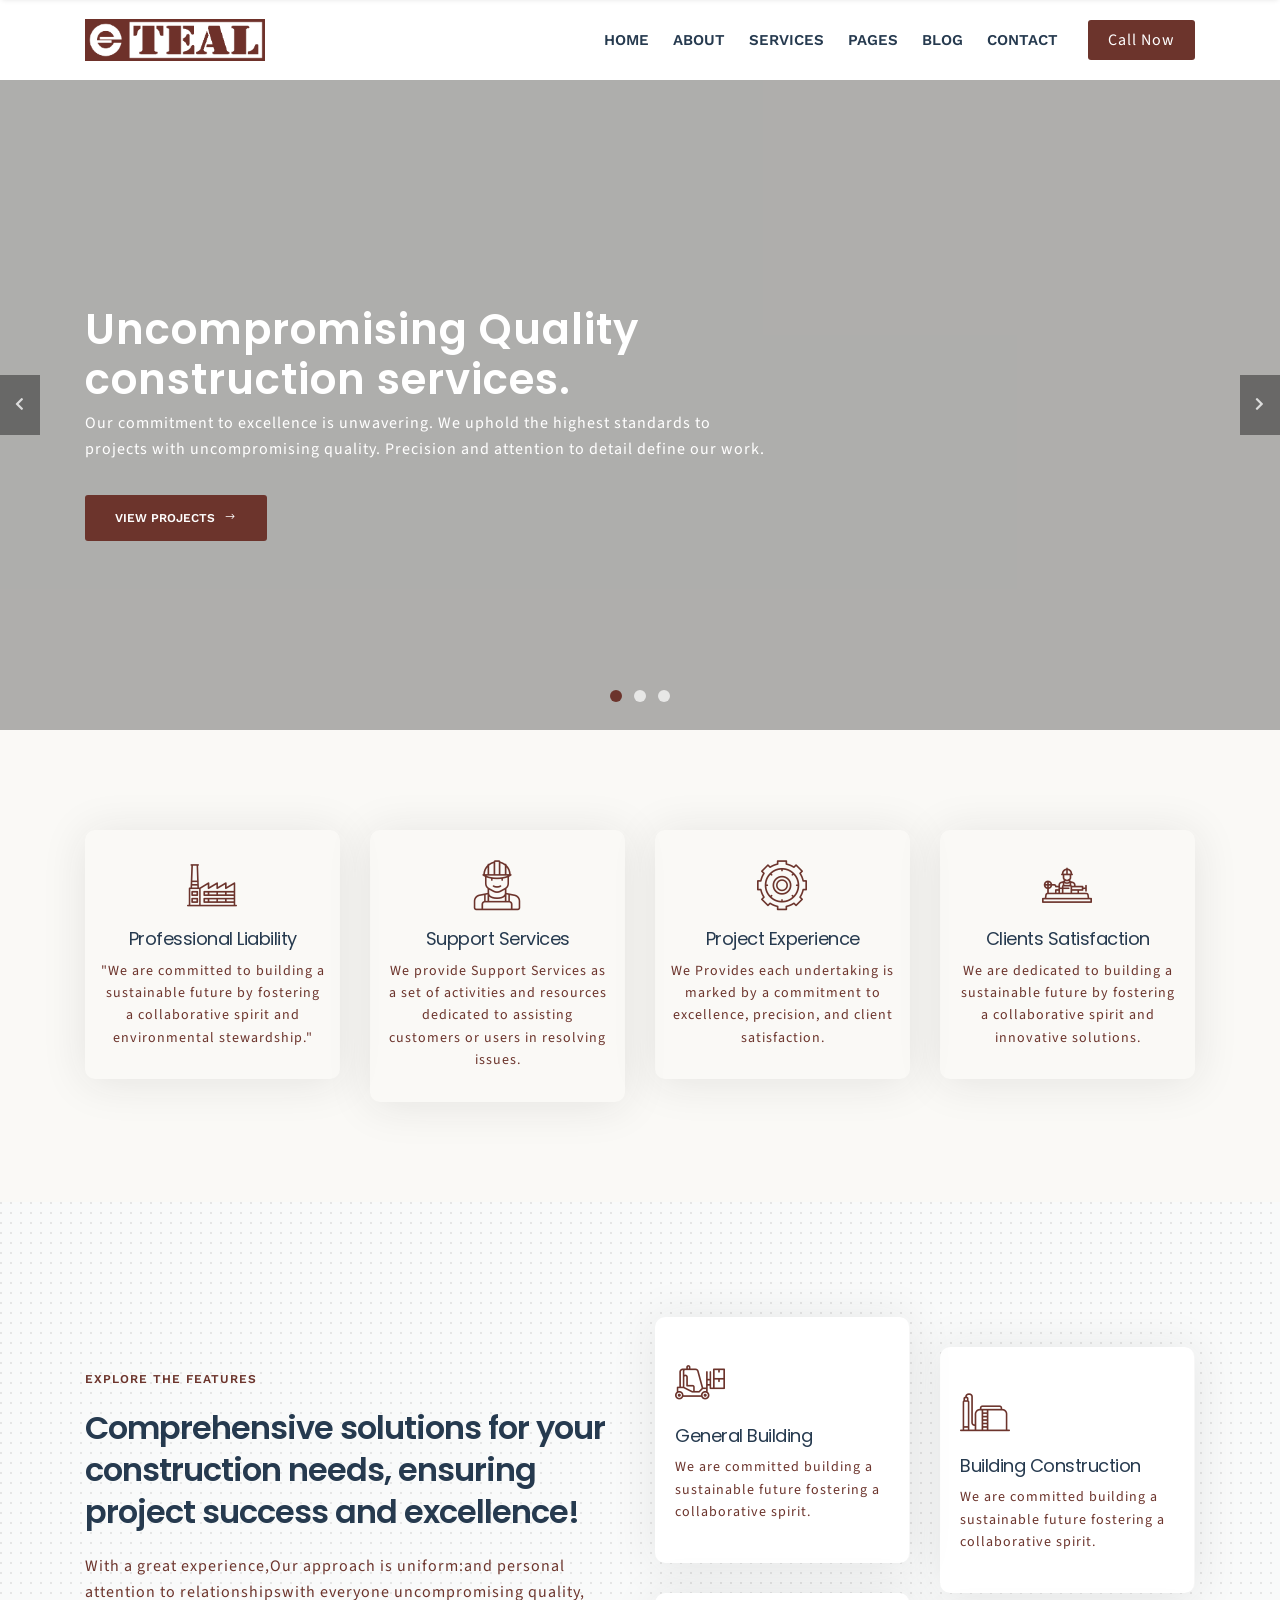
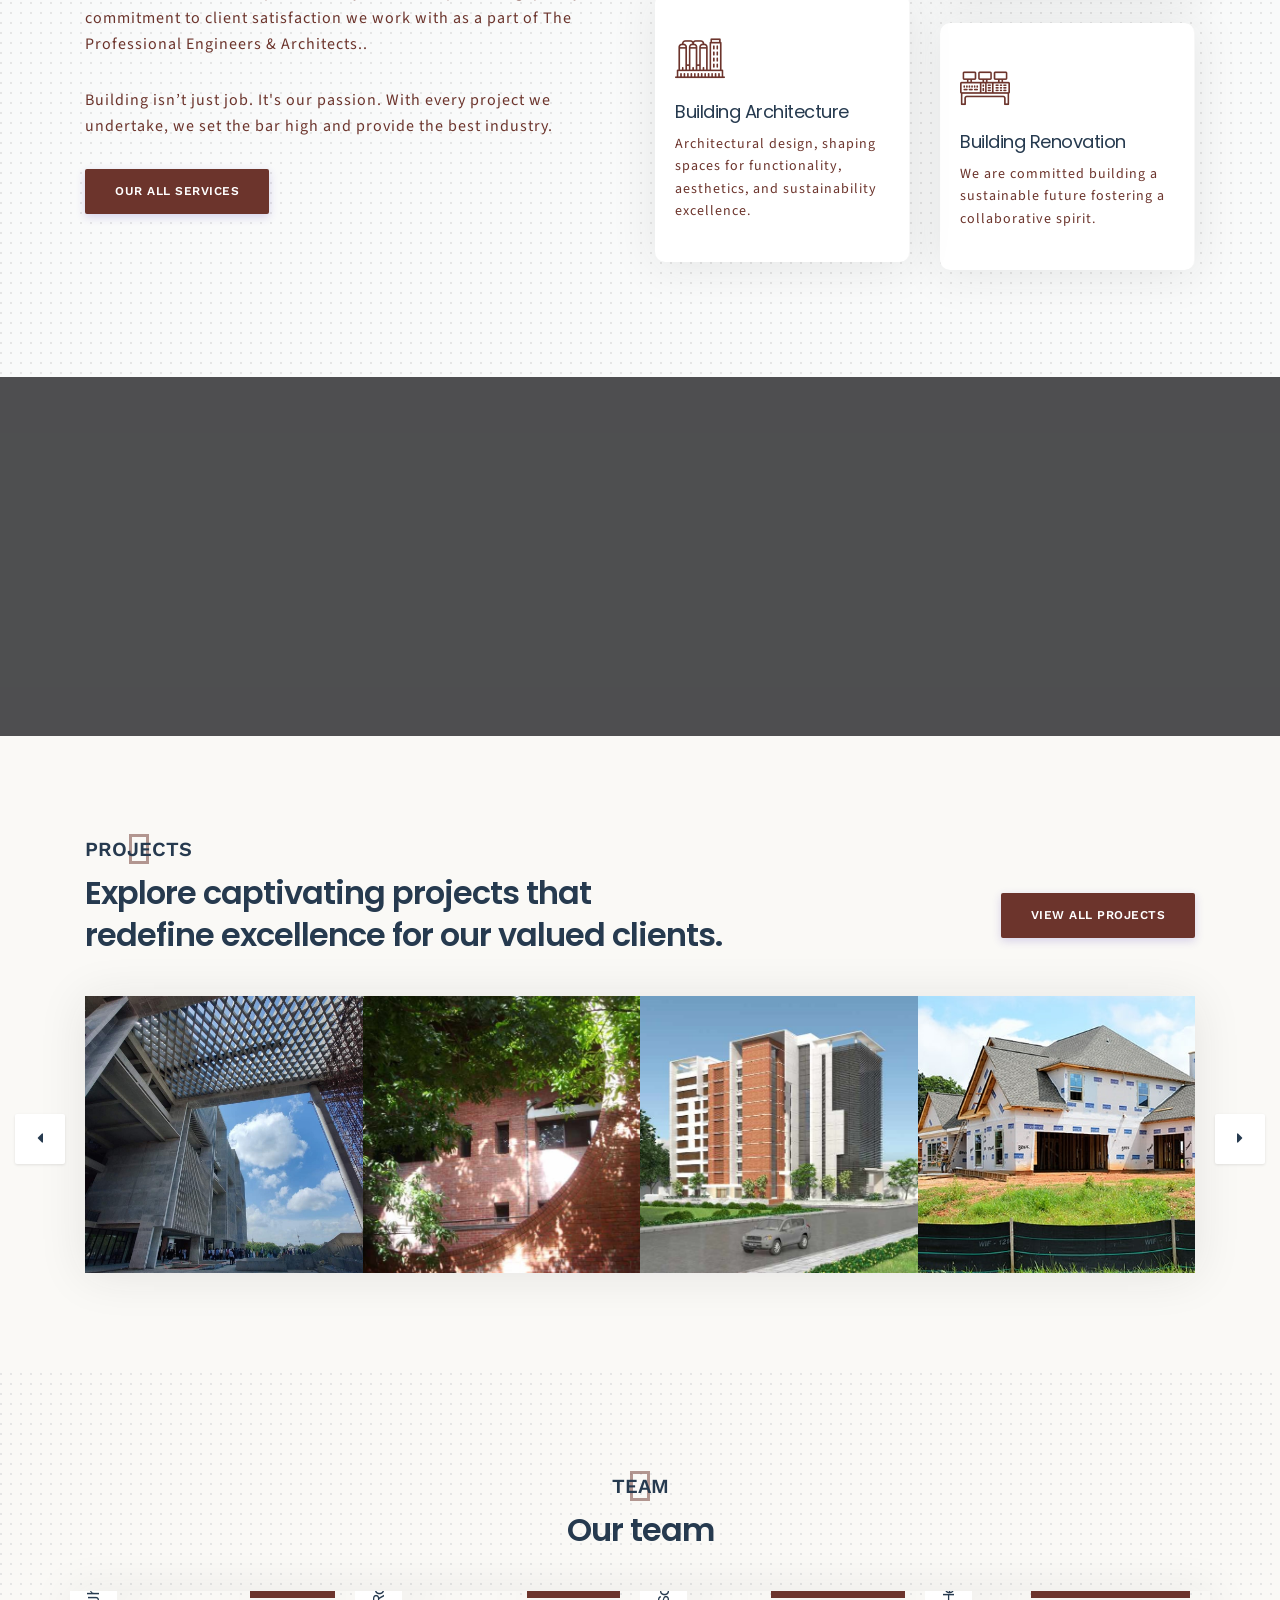
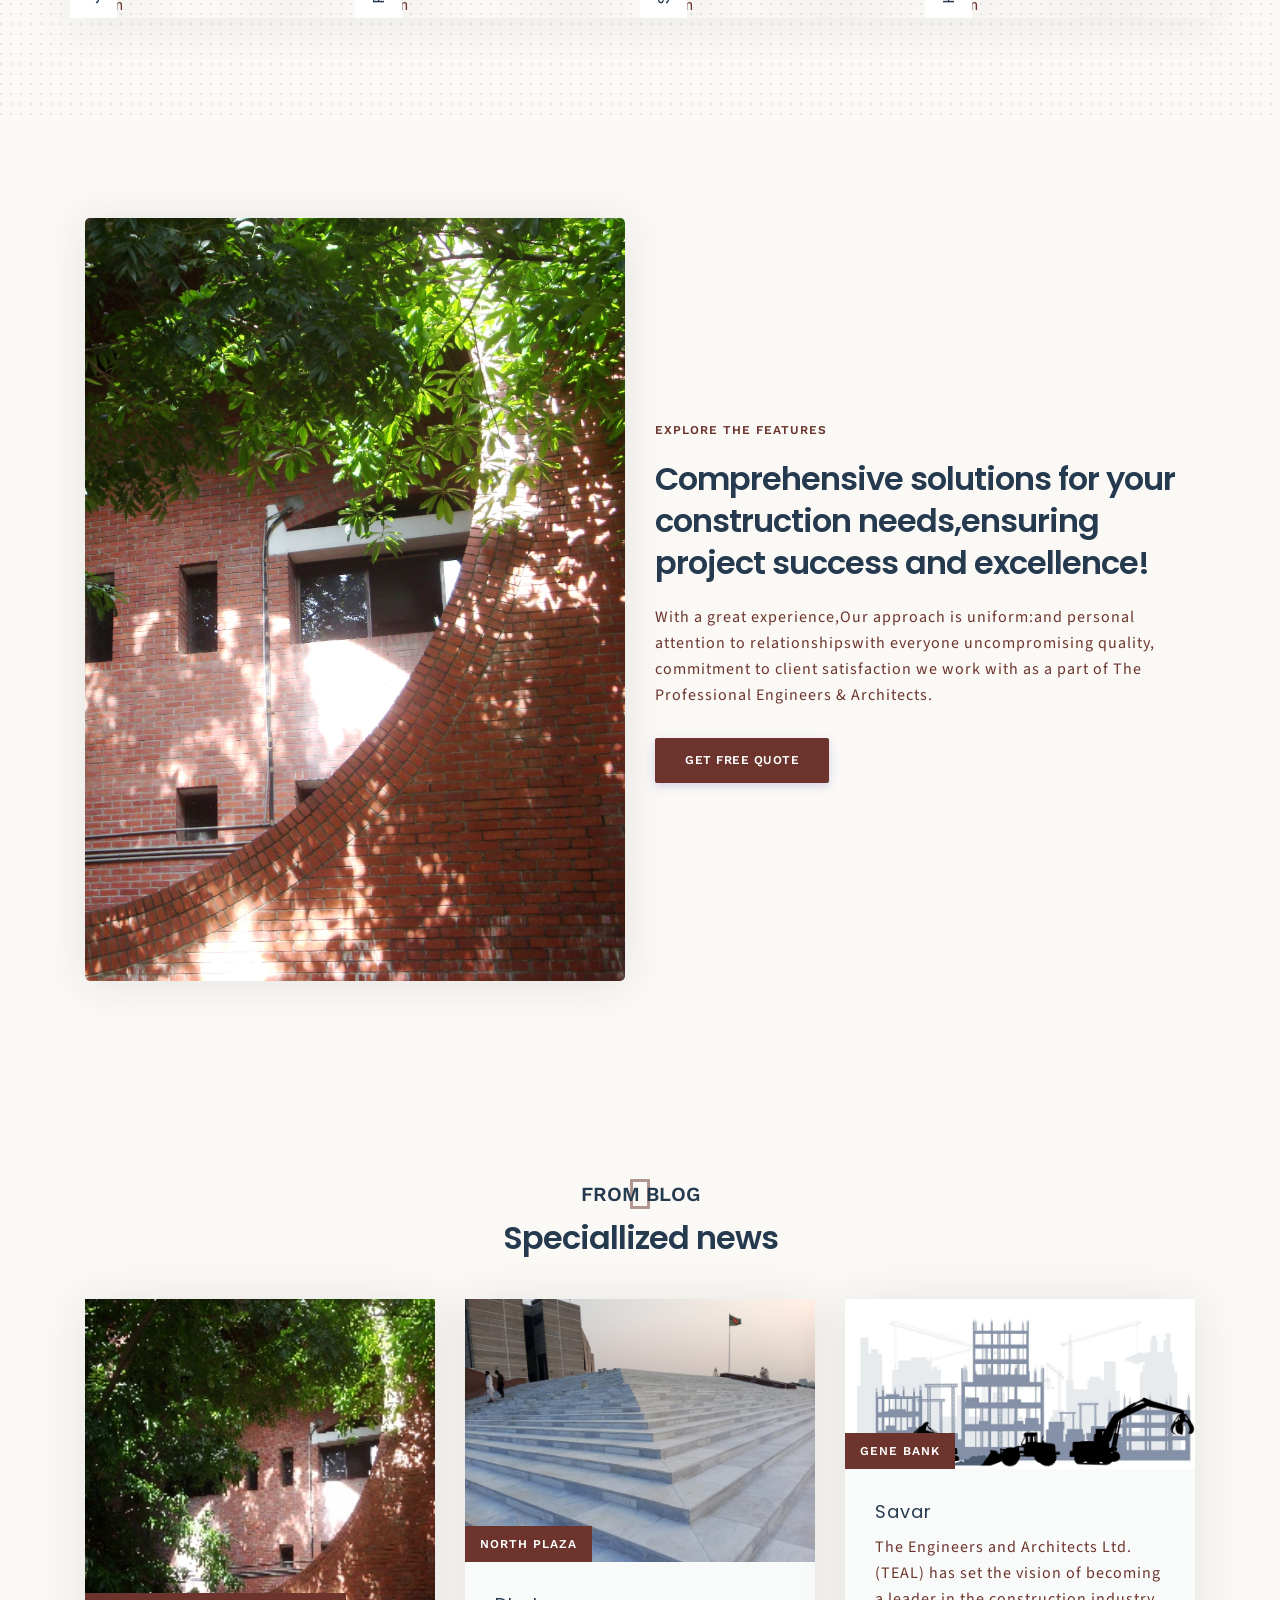
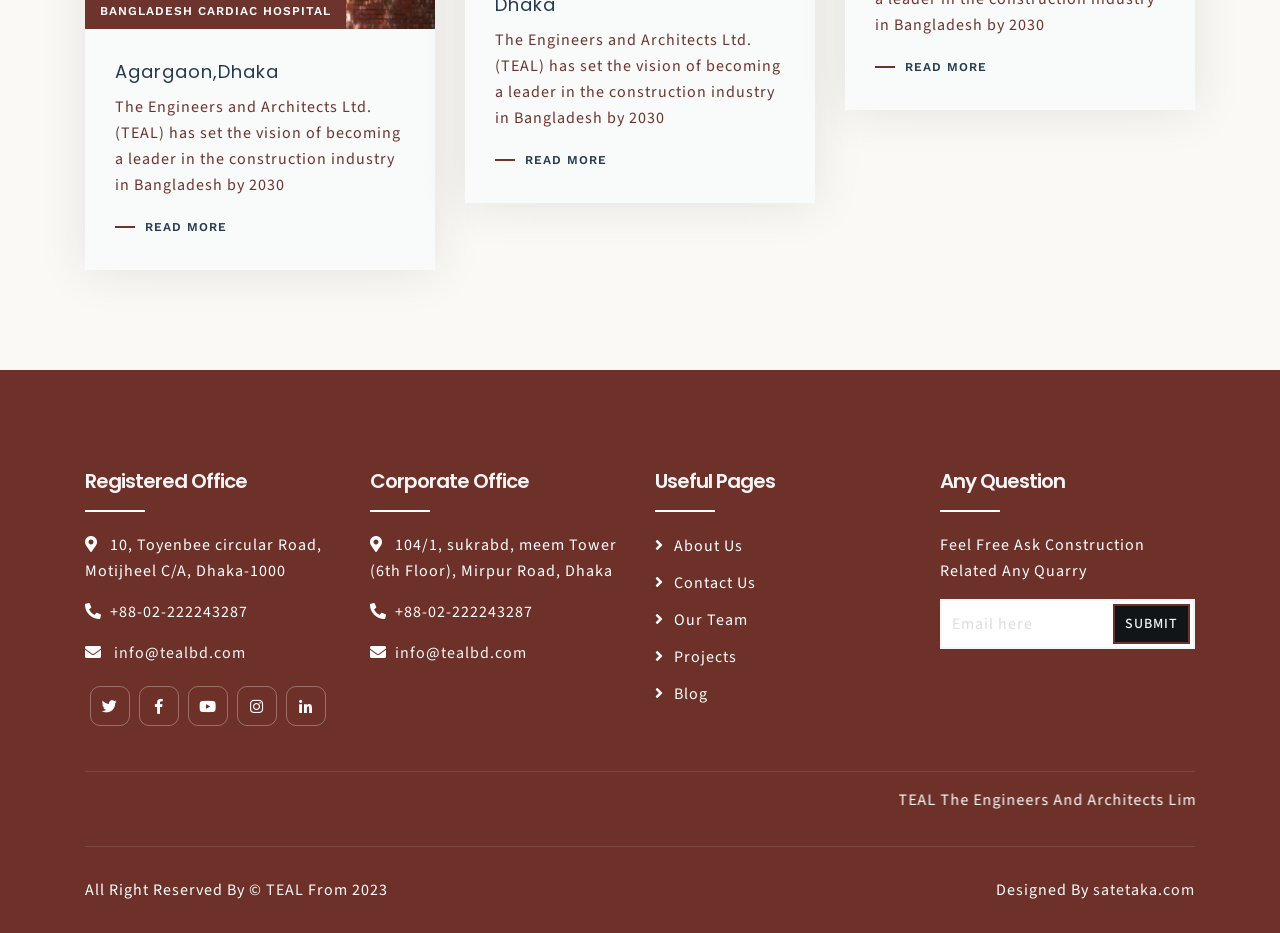
==== index.html @ ed0cbe35 "Add files via upload" ====
<!DOCTYPE html>

<html class="no-js" lang="en">
<!--<![endif]-->

<link href="https://cdnjs.cloudflare.com/ajax/libs/font-awesome/5.10.0/css/all.min.css" rel="stylesheet" />
<link href="lib/flaticon/font/flaticon.css" rel="stylesheet" />

<!-- index-2.html  29 Nov 2019 03:32:54 GMT -->

<head>
  <meta charset="utf-8" />
  <meta name="viewport" content="width=device-width, initial-scale=1" />
  <meta name="description" content="Construction & Building HTML Template" />
  <meta name="author" content="AlexaTheme" />
  <title>TEAL | The Engineears And Architect</title>
  <link rel="shortcut icon" type="image/x-icon" href="img/favicon.jpg" />

  <link rel="stylesheet" href="css/fontawesome.min.css" />

  <link rel="stylesheet" href="css/themify-icons.css" />

  <link rel="stylesheet" href="css/elegant-line-icons.css" />

  <link rel="stylesheet" href="css/elegant-font-icons.css" />

  <link rel="stylesheet" href="css/flaticon.css" />

  <link rel="stylesheet" href="css/animate.min.css" />

  <link rel="stylesheet" href="css/bootstrap.min.css" />

  <link rel="stylesheet" href="css/slick.css" />

  <link rel="stylesheet" href="css/slider.css" />

  <link rel="stylesheet" href="css/odometer.min.css" />

  <link rel="stylesheet" href="css/venobox/venobox.css" />

  <link rel="stylesheet" href="css/owl.carousel.css" />

  <link rel="stylesheet" href="css/main.css" />

  <link rel="stylesheet" href="css/responsive.css" />
  <script src="js/vendor/modernizr-2.8.3-respond-1.4.2.min.js"></script>
</head>

<body>
  <div class="site-preloader-wrap">
    <div class="spinner"></div>
  </div>
  <header class="header" id="header">
    <div class="primary-header">
      <div class="container">
        <div class="primary-header-inner">
          <div class="header-logo">
            <a href="#"><img src="img/logo-dark.png" alt="Indico" /></a>
          </div>
          <div class="header-menu-wrap">
            <ul class="dl-menu">
              <li><a href="index.html">Home</a></li>
              <li><a href="about.html">About</a></li>
              <li><a href="services.html">Services</a></li>
              <li>
                <a href="#">Pages</a>
                <ul>
                  <li><a href="projects.html">Our Projects</a></li>

                  <li><a href="team.html">Our Team</a></li>
                </ul>
              </li>
              <li><a href="blog.html">Blog</a></li>
              <li><a href="contact.html">Contact</a></li>
            </ul>
          </div>
          <div class="header-right">
            <a class="menu-btn" href="tel:+8802222243287">Call Now</a>

            <div class="mobile-menu-icon">
              <div class="burger-menu">
                <div class="line-menu line-half first-line"></div>
                <div class="line-menu"></div>
                <div class="line-menu line-half last-line"></div>
              </div>
            </div>
          </div>
        </div>
      </div>
    </div>
  </header>





  <div id="main-slider" class="dl-slider">
    <div class="single-slide">
      <div class="bg-img kenburns-top-right" style="background-image: url(img/slider-1.jpg)"></div>
      <div class="overlay"></div>
      <div class="slider-content-wrap d-flex align-items-center text-left">
        <div class="container">
          <div class="slider-content">
            <div class="dl-caption medium">
              <div class="inner-layer">
                <div data-animation="fade-in-right" data-delay="1s">
                  <!-- Residencial -->
                </div>
              </div>
            </div>
            <div class="dl-caption big">
              <div class="inner-layer">
                <div data-animation="fade-in-left" data-delay="2s">
                  Uncompromising Quality
                </div>
              </div>
            </div>
            <div class="dl-caption big">
              <div class="inner-layer">
                <div data-animation="fade-in-left" data-delay="2.5s">
                  construction services.
                </div>
              </div>
            </div>
            <div class="dl-caption small">
              <div class="inner-layer">
                <div data-animation="fade-in-left" data-delay="3s">
                  Our commitment to excellence is unwavering. We uphold the highest standards to </br>projects with
                  uncompromising
                  quality. Precision and attention to detail define our work.
                </div>
              </div>
            </div>
            <div class="dl-btn-group">
              <div class="inner-layer">
                <a href="projects.html" class="dl-btn" data-animation="fade-in-left" data-delay="3.5s">View Projects <i
                    class="arrow_right"></i></a>
              </div>
            </div>
          </div>
        </div>
      </div>











    </div>
    <div class="single-slide">
      <div class="bg-img kenburns-top-right" style="background-image: url(img/slider-2.jpg)"></div>
      <div class="overlay"></div>
      <div class="slider-content-wrap d-flex align-items-center text-center">
        <div class="container">
          <div class="slider-content">
            <div class="dl-caption medium">
              <div class="inner-layer">
                <div data-animation="fade-in-top" data-delay="1s">
                  <!-- Residencial -->
                </div>
              </div>
            </div>
            <div class="dl-caption big">
              <div class="inner-layer">
                <div data-animation="fade-in-bottom" data-delay="2s">
                  We are professional
                </div>
              </div>
            </div>
            <div class="dl-caption big">
              <div class="inner-layer">
                <div data-animation="fade-in-bottom" data-delay="2.5s">
                  for building construction.
                </div>
              </div>
            </div>
            <div class="dl-caption small">
              <div class="inner-layer">
                <div data-animation="fade-in-bottom" data-delay="3s">
                  We have provided complete remodeling and construction
                  solutions for <br />residential and commercial properties in
                  cities.
                </div>
              </div>
            </div>
            <div class="dl-btn-group">
              <div class="inner-layer">
                <a href="projects.html" class="dl-btn" data-animation="fade-in-bottom" data-delay="3.5s">View Projects
                  <i class="arrow_right"></i></a>
              </div>
            </div>
          </div>
        </div>
      </div>
    </div>
    <div class="single-slide">
      <div class="bg-img kenburns-top-right" style="background-image: url(img/slider-3.jpg)"></div>
      <div class="overlay"></div>
      <div class="slider-content-wrap d-flex align-items-center text-right">
        <div class="container">
          <div class="slider-content">
            <div class="dl-caption medium">
              <div class="inner-layer">
                <div data-animation="fade-in-left" data-delay="1s">
                  <!-- Residencial -->
                </div>
              </div>
            </div>
            <div class="dl-caption big">
              <div class="inner-layer">
                <div data-animation="fade-in-right" data-delay="2s">
                  Client Satisfaction
                </div>
              </div>
            </div>
            <div class="dl-caption big">
              <div class="inner-layer">
                <div data-animation="fade-in-right" data-delay="2.5s">
                  of your construction works.
                </div>
              </div>
            </div>
            <div class="dl-caption small">
              <div class="inner-layer">
                <div data-animation="fade-in-right" data-delay="3s">
                  We prioritize client satisfaction above all. Our goal is to </br>exceed expectations, ensuring that
                  every project not only
                  meets </br>requirements but leaves our clients delighted. Your success is our success.
                </div>
              </div>
            </div>
            <div class="dl-btn-group">
              <div class="inner-layer">
                <a href="projects.html" class="dl-btn" data-animation="fade-in-right" data-delay="3.5s">View Projects <i
                    class="arrow_right"></i></a>
              </div>
            </div>
          </div>
        </div>
      </div>
    </div>
  </div>



  <section class="promo-section padding">
    <div class="container">
      <div class="row promo-wrap">
        <div class="col-lg-3 col-sm-6 sm-padding">
          <div class="promo-item box-shadow text-center wow fadeInUp" data-wow-delay="100ms">
            <i class="flaticon-factory"></i>
            <h3>Professional Liability</h3>
            <p>
              "We are committed to building a sustainable future by fostering a collaborative spirit and environmental
              stewardship."
            </p>
          </div>
        </div>
        <div class="col-lg-3 col-sm-6 sm-padding">
          <div class="promo-item box-shadow text-center wow fadeInUp" data-wow-delay="300ms">
            <i class="flaticon-worker"></i>
            <h3>Support Services</h3>
            <p>
              We provide Support Services as a
              set of activities and resources
              dedicated to assisting customers
              or users in resolving issues.
            </p>
          </div>
        </div>
        <div class="col-lg-3 col-sm-6 sm-padding">
          <div class="promo-item box-shadow text-center wow fadeInUp" data-wow-delay="400ms">
            <i class="flaticon-gear"></i>
            <h3>Project Experience
            </h3>
            <p>
              We Provides each undertaking is marked by a commitment to excellence, precision, and client satisfaction.
            </p>
          </div>
        </div>
        <div class="col-lg-3 col-sm-6 sm-padding">
          <div class="promo-item box-shadow text-center wow fadeInUp" data-wow-delay="500ms">
            <i class="flaticon-worker-1"></i>
            <h3>Clients Satisfaction</h3>
            <p>
              We are dedicated to building a sustainable future by fostering a collaborative spirit and innovative
              solutions.
            </p>
          </div>
        </div>
      </div>
    </div>
  </section>
  <section class="service-section section-2 bg-grey padding">
    <div class="dots"></div>
    <div class="container">
      <div class="row d-flex align-items-center">
        <div class="col-lg-6 sm-padding">
          <div class="service-content wow fadeInLeft">
            <span>Explore The Features</span>
            <h2>Comprehensive solutions for your construction needs, ensuring project success and excellence!</h2>
            <p>
              With a great experience,Our approach is uniform:and personal attention to relationshipswith everyone
              uncompromising quality, commitment to client satisfaction
              we work with as a part of The Professional Engineers & Architects..
            </p>
            <p>
              Building isn’t just job. It's our passion. With every project we
              undertake, we set the bar high and provide the best industry.
            </p>
            <a href="services.html" class="default-btn">Our All Services</a>
          </div>
        </div>
        <div class="col-lg-6 sm-padding">
          <div class="row services-list">
            <div class="col-md-6 padding-15">
              <div class="service-item box-shadow wow fadeInUp" data-wow-delay="100ms">
                <i class="flaticon-loader"></i>
                <h3>General Building</h3>
                <p>
                  We are committed building a sustainable future fostering a
                  collaborative spirit.
                </p>
              </div>
            </div>
            <div class="col-md-6 padding-15 offset-top">
              <div class="service-item box-shadow wow fadeInUp" data-wow-delay="300ms">
                <i class="flaticon-tanks"></i>
                <h3>Building Construction</h3>
                <p>
                  We are committed building a sustainable future fostering a
                  collaborative spirit.
                </p>
              </div>
            </div>
            <div class="col-md-6 padding-15">
              <div class="service-item box-shadow wow fadeInUp" data-wow-delay="400ms">
                <i class="flaticon-refinery"></i>
                <h3>Building Architecture</h3>
                <p>
                  Architectural design, shaping spaces for functionality, aesthetics, and sustainability excellence.
                </p>
              </div>
            </div>
            <div class="col-md-6 padding-15 offset-top">
              <div class="service-item box-shadow wow fadeInUp" data-wow-delay="500ms">
                <i class="flaticon-control-system"></i>
                <h3>Building Renovation</h3>
                <p>
                  We are committed building a sustainable future fostering a
                  collaborative spirit.
                </p>
              </div>
            </div>
          </div>
        </div>
      </div>
    </div>
  </section>
  <section class="counter-section padding">
    <div class="container">
      <div class="row counter-wrap">
        <div class="col-lg-3 col-sm-6 padding-15">
          <div class="counter-content wow fadeInUp" data-wow-delay="100ms">
            <div class="counter">
              <span class="odometer" data-count="38">00</span>
            </div>
            <h4>Year Of Experience</h4>
          </div>
        </div>
        <div class="col-lg-3 col-sm-6 padding-15">
          <div class="counter-content wow fadeInUp" data-wow-delay="200ms">
            <div class="counter">
              <span class="odometer" data-count="18">00</span>
            </div>
            <h4>Recent Completed Project</h4>
          </div>
        </div>
        <div class="col-lg-3 col-sm-6 padding-15">
          <div class="counter-content wow fadeInUp" data-wow-delay="300ms">
            <div class="counter">
              <span class="odometer" data-count="40">00</span>
            </div>
            <h4>On Going Projects</h4>
          </div>
        </div>
        <div class="col-lg-3 col-sm-6 padding-15">
          <div class="counter-content wow fadeInUp" data-wow-delay="400ms">
            <div class="counter">
              <span class="odometer" data-count="52">00</span>
            </div>
            <h4>Recent Turnover Project</h4>
          </div>
        </div>
      </div>
    </div>
  </section>
  <section class="projects-section padding">
    <div class="container">
      <div class="row d-flex align-items-center">
        <div class="col-lg-8 col-md-6 sm-padding">
          <div class="section-heading mb-40">
            <span>Projects</span>
            <h2>
              Explore captivating projects that </br>redefine excellence for our valued clients.
            </h2>
          </div>
        </div>
        <div class="col-lg-4 col-md-6 sm-padding text-right">
          <a href="projects.html" class="default-btn">View All Projects</a>
        </div>
      </div>
      <div id="projects-carousel" class="projects-carousel box-shadow owl-carousel">
        <div class="project-item">
          <img src="img/project-1.jpg" alt="projects" />
          <div class="overlay"></div>
          <a href="img/project-1.jpg" class="view-icon img-popup" data-gall="project">
            <i class="fas fa-expand"></i></a>
          <div class="projects-content">
            <a href="#" class="category">Varendra University
              Rajshahi</a>
            <h3>
              <a href="#" class="tittle">construction Works</a>
            </h3>
          </div>
        </div>
        <div class="project-item">
          <img src="img/project-2.jpg" alt="projects" />
          <div class="overlay"></div>
          <a href="img/project-2.jpg" class="view-icon img-popup" data-gall="project">
            <i class="fas fa-expand"></i></a>
          <div class="projects-content">
            <a href="#" class="category">Bangladesh Cardiac Hospital</a>
            <h3>
              <a href="#" class="tittle">Agargaon,Dhaka</a>
            </h3>
          </div>
        </div>
        <div class="project-item">
          <img src="img/project-3.jpg" alt="projects" />
          <div class="overlay"></div>
          <a href="img/project-3.jpg" class="view-icon img-popup" data-gall="project">
            <i class="fas fa-expand"></i></a>
          <div class="projects-content">
            <a href="#" class="category">Scout Bhaban
            </a>
            <h3>
              <a href="#" class="tittle">Near by Sylhet</a>
            </h3>
          </div>
        </div>
        <div class="project-item">
          <img src="img/project-4.jpg" alt="projects" />
          <div class="overlay"></div>
          <a href="img/project-4.jpg" class="view-icon img-popup" data-gall="project">
            <i class="fas fa-expand"></i></a>
          <div class="projects-content">
            <a href="#" class="category">Architecture</a>
            <h3><a href="#" class="tittle">Agargaon,Dhaka</a></h3>
          </div>
        </div>
        <div class="project-item">
          <img src="img/project-5.jpg" alt="projects" />
          <div class="overlay"></div>
          <a href="img/project-5.jpg" class="view-icon img-popup" data-gall="project">
            <i class="fas fa-expand"></i></a>
          <div class="projects-content">
            <a href="#" class="category">Gene Bank</a>
            <h3><a href="#" class="tittle">Savar</a></h3>
          </div>
        </div>
      </div>
    </div>
  </section>
  <section class="team-section bg-gray padding">
    <div class="dots"></div>
    <div class="container">
      <div class="section-heading text-center mb-40 wow fadeInUp" data-wow-delay="100ms">
        <span>Team</span>
        <h2>Our team</h2>
      </div>
      <div class="row team-wrap box-shadow">
        <div class="col-lg-3 col-sm-6 padding-15">
          <div class="team-item">
            <div class="overlay"></div>
            <img src="img/Worker-1.jpg" alt="team" />
            <div class="team-content">
              <h3>Jhon</h3>
              <span>Architect</span>
            </div>
            <ul class="team-social">
              <li>
                <a href="#"><i class="ti-facebook"></i></a>
              </li>
              <li>
                <a href="#"><i class="ti-twitter"></i></a>
              </li>
              <li>
                <a href="#"><i class="ti-instagram"></i></a>
              </li>
              <li>
                <a href="#"><i class="ti-youtube"></i></a>
              </li>
            </ul>
          </div>
        </div>
        <div class="col-lg-3 col-sm-6 padding-15">
          <div class="team-item">
            <div class="overlay"></div>
            <img src="img/Worker-2.jpg" alt="team" />
            <div class="team-content">
              <h3>Raha</h3>
              <span>UI Designer</span>
            </div>
            <ul class="team-social">
              <li>
                <a href="#"><i class="ti-facebook"></i></a>
              </li>
              <li>
                <a href="#"><i class="ti-twitter"></i></a>
              </li>
              <li>
                <a href="#"><i class="ti-instagram"></i></a>
              </li>
              <li>
                <a href="#"><i class="ti-youtube"></i></a>
              </li>
            </ul>
          </div>
        </div>
        <div class="col-lg-3 col-sm-6 padding-15">
          <div class="team-item">
            <div class="overlay"></div>
            <img src="img/Worker-3.jpg" alt="team" />
            <div class="team-content">
              <h3>Sagor</h3>
              <span>Support Enginner</span>
            </div>
            <ul class="team-social">
              <li>
                <a href="#"><i class="ti-facebook"></i></a>
              </li>
              <li>
                <a href="#"><i class="ti-twitter"></i></a>
              </li>
              <li>
                <a href="#"><i class="ti-instagram"></i></a>
              </li>
              <li>
                <a href="#"><i class="ti-youtube"></i></a>
              </li>
            </ul>
          </div>
        </div>
        <div class="col-lg-3 col-sm-6 padding-15">
          <div class="team-item">
            <div class="overlay"></div>
            <img src="img/Worker-4.jpg" alt="team" />
            <div class="team-content">
              <h3>Hemel</h3>
              <span>Software Engineears</span>
            </div>
            <ul class="team-social">
              <li>
                <a href="#"><i class="ti-facebook"></i></a>
              </li>
              <li>
                <a href="#"><i class="ti-twitter"></i></a>
              </li>
              <li>
                <a href="#"><i class="ti-instagram"></i></a>
              </li>
              <li>
                <a href="#"><i class="ti-youtube"></i></a>
              </li>
            </ul>
          </div>
        </div>
      </div>
    </div>
  </section>
  <section class="content-section padding">
    <div class="container">
      <div class="row content-wrap">
        <div class="col-lg-6 sm-padding wow fadeInLeft" data-wow-delay="100ms">
          <img class="box-shadow" src="img/content-1.jpg" alt="img" />
        </div>
        <div class="col-lg-6 sm-padding">
          <div class="content-info wow fadeInRight" data-wow-delay="300ms">
            <span>Explore The Features</span>
            <h2>Comprehensive solutions for your construction needs,ensuring project success and excellence!</h2>
            <p>
              With a great experience,Our approach is uniform:and personal attention to relationshipswith everyone
              uncompromising quality, commitment to client satisfaction
              we work with as a part of The Professional Engineers & Architects.
            </p>
            <a href="#" class="default-btn">Get Free Quote</a>
          </div>
        </div>
      </div>
    </div>
  </section>

  <section class="blog-section padding">
    <div class="container">
      <div class="section-heading text-center mb-40 wow fadeInUp" data-wow-delay="100ms">
        <span>From Blog</span>
        <h2>Speciallized news</h2>
      </div>
      <div class="row blog-wrap">
        <div class="col-lg-4 col-sm-6 sm-padding">
          <div class="blog-item box-shadow">
            <div class="blog-thumb">
              <img src="img/post-1.jpg" alt="post" />
              <span class="category"><a href="#">Bangladesh Cardiac Hospital
                </a></span>
            </div>
            <div class="blog-content">
              <h3>
                <a href="#">Agargaon,Dhaka</a>
              </h3>
              <p>
                The Engineers and Architects Ltd.
                (TEAL) has set the vision of becoming a
                leader in the construction industry in
                Bangladesh by 2030
              </p>
              <a href="#" class="read-more">Read More</a>
            </div>
          </div>
        </div>
        <div class="col-lg-4 col-sm-6 sm-padding">
          <div class="blog-item box-shadow">
            <div class="blog-thumb">
              <img src="img/post-2.jpg" alt="post" />
              <span class="category"><a href="#">North Plaza </a></span>
            </div>
            <div class="blog-content">
              <h3>
                <a href="#">Dhaka</a>
              </h3>
              <p>
                The Engineers and Architects Ltd.
                (TEAL) has set the vision of becoming a
                leader in the construction industry in
                Bangladesh by 2030
              </p>
              <a href="#" class="read-more">Read More</a>
            </div>
          </div>
        </div>
        <div class="col-lg-4 col-sm-6 sm-padding">
          <div class="blog-item box-shadow">
            <div class="blog-thumb">
              <img src="img/post-3.jpg" alt="post" />
              <span class="category"><a href="#">Gene Bank</a></span>
            </div>
            <div class="blog-content">
              <h3>
                <a href="#">Savar</a>
              </h3>
              <p>
                The Engineers and Architects Ltd.
                (TEAL) has set the vision of becoming a
                leader in the construction industry in
                Bangladesh by 2030
              </p>
              <a href="#" class="read-more">Read More</a>
            </div>
          </div>
        </div>
      </div>
    </div>
  </section>

  <a data-scroll href="#header" id="scroll-to-top"><i class="arrow_carrot-up"></i></a>

  <!-- test -->
  <div class="footer wow fadeIn" data-wow-delay="0.3s">
    <div class="container">
      <div class="row">
        <div class="col-md-6 col-lg-3">
          <div class="footer-contact">
            <h2>Registered Office</h2>
            <p>
              <i class="fa fa-map-marker-alt"></i>10, Toyenbee circular Road,
              Motijheel C/A, Dhaka-1000
            </p>
            <p><i class="fa fa-phone-alt"></i>+88-02-222243287</p>
            <p>
              <i class="fa fa-envelope"></i>
              <a href="mailto:info@tealbd.com" style="color: whitesmoke">info@tealbd.com</a>
            </p>

            <div class="footer-social">
              <a href=""><i class="fab fa-twitter"></i></a>
              <a href=""><i class="fab fa-facebook-f"></i></a>
              <a href=""><i class="fab fa-youtube"></i></a>
              <a href=""><i class="fab fa-instagram"></i></a>
              <a href=""><i class="fab fa-linkedin-in"></i></a>
            </div>
          </div>
        </div>
        <div class="col-md-6 col-lg-3">
          <div class="footer-contact">
            <h2>Corporate Office</h2>
            <p>
              <i class="fa fa-map-marker-alt"></i>104/1, sukrabd, meem Tower (6th Floor), Mirpur Road, Dhaka
            </p>
            <p><i class="fa fa-phone-alt"></i>+88-02-222243287</p>
            <p>
              <i class="fa fa-envelope"></i><a href="mailto:info@tealbd.com"
                style="color: whitesmoke">info@tealbd.com</a>
            </p>
          </div>
        </div>
        <div class="col-md-6 col-lg-3">
          <div class="footer-link">
            <h2>Useful Pages</h2>
            <a href="">About Us</a>
            <a href="">Contact Us</a>
            <a href="">Our Team</a>
            <a href="">Projects</a>
            <a href="">Blog</a>
          </div>
        </div>
        <div class="col-md-6 col-lg-3">
          <div class="newsletter">
            <h2>Any Question</h2>
            <p>Feel Free Ask Construction Related Any Quarry</p>
            <div class="form">
              <input class="form-control" placeholder="Email here" />
              <button class="btn">Submit</button>
            </div>
          </div>
        </div>
      </div>
    </div>
    <div class="container footer-menu">
      <div class="f-menu">
        <marquee><a href="">TEAL The Engineers And Architects Limited</a></marquee>
      </div>
    </div>
    <div class="container copyright">
      <div class="row">
        <div class="col-md-6">
          <p>
            All Right Reserved By &copy;
            <a href="https://www.tealbd.com" target="_blank"><b>TEAL</b></a>
            From 2023
          </p>
        </div>

        <!--/*** This template is free as long as you keep the footer author’s credit link/attribution link/backlink. If you'd like to use the template without the footer author’s credit link/attribution link/backlink, you can purchase the Credit Removal License from "https://htmlcodex.com/credit-removal". Thank you for your support. ***/-->
        <div class="col-md-6">
          <p>
            Designed By
            <a href="https://safetaka.com"><b> satetaka.com</b></a>
          </p>
        </div>
      </div>
    </div>
  </div>

  <!-- test -->
  <script data-cfasync="false" src="../../cdn-cgi/scripts/5c5dd728/cloudflare-static/email-decode.min.js"></script>
  <script src="js/vendor/jquery-1.12.4.min.js"></script>

  <script src="js/vendor/bootstrap.min.js"></script>

  <script src="js/vendor/tether.min.js"></script>

  <script src="js/vendor/headroom.min.js"></script>

  <script src="js/vendor/owl.carousel.min.js"></script>

  <script src="js/vendor/smooth-scroll.min.js"></script>

  <script src="js/vendor/venobox.min.js"></script>

  <script src="js/vendor/jquery.ajaxchimp.min.js"></script>

  <script src="js/vendor/slick.min.js"></script>

  <script src="js/vendor/waypoints.min.js"></script>

  <script src="js/vendor/odometer.min.js"></script>

  <script src="js/vendor/wow.min.js"></script>

  <script src="js/main.js"></script>
</body>

<!-- index-2.html  29 Nov 2019 03:33:41 GMT -->

</html>
---- css/themify-icons.css ----
@font-face {
  font-family: themify;
  src: url(../fonts/themify9f24.eot?-fvbane);
  src: url(../fonts/themifyd41d.eot?#iefix-fvbane) format("embedded-opentype"),
    url(../fonts/themify9f24.woff?-fvbane) format("woff"),
    url(../fonts/themify9f24.ttf?-fvbane) format("truetype"),
    url(../fonts/themify9f24.svg?-fvbane#themify) format("svg");
  font-weight: 400;
  font-style: normal;
}
[class*=" ti-"],
[class^="ti-"] {
  font-family: themify;
  speak: none;
  font-style: normal;
  font-weight: 400;
  font-variant: normal;
  text-transform: none;
  line-height: 1;
  -webkit-font-smoothing: antialiased;
  -moz-osx-font-smoothing: grayscale;
}
.ti-wand:before {
  content: "\e600";
}
.ti-volume:before {
  content: "\e601";
}
.ti-user:before {
  content: "\e602";
}
.ti-unlock:before {
  content: "\e603";
}
.ti-unlink:before {
  content: "\e604";
}
.ti-trash:before {
  content: "\e605";
}
.ti-thought:before {
  content: "\e606";
}
.ti-target:before {
  content: "\e607";
}
.ti-tag:before {
  content: "\e608";
}
.ti-tablet:before {
  content: "\e609";
}
.ti-star:before {
  content: "\e60a";
}
.ti-spray:before {
  content: "\e60b";
}
.ti-signal:before {
  content: "\e60c";
}
.ti-shopping-cart:before {
  content: "\e60d";
}
.ti-shopping-cart-full:before {
  content: "\e60e";
}
.ti-settings:before {
  content: "\e60f";
}
.ti-search:before {
  content: "\e610";
}
.ti-zoom-in:before {
  content: "\e611";
}
.ti-zoom-out:before {
  content: "\e612";
}
.ti-cut:before {
  content: "\e613";
}
.ti-ruler:before {
  content: "\e614";
}
.ti-ruler-pencil:before {
  content: "\e615";
}
.ti-ruler-alt:before {
  content: "\e616";
}
.ti-bookmark:before {
  content: "\e617";
}
.ti-bookmark-alt:before {
  content: "\e618";
}
.ti-reload:before {
  content: "\e619";
}
.ti-plus:before {
  content: "\e61a";
}
.ti-pin:before {
  content: "\e61b";
}
.ti-pencil:before {
  content: "\e61c";
}
.ti-pencil-alt:before {
  content: "\e61d";
}
.ti-paint-roller:before {
  content: "\e61e";
}
.ti-paint-bucket:before {
  content: "\e61f";
}
.ti-na:before {
  content: "\e620";
}
.ti-mobile:before {
  content: "\e621";
}
.ti-minus:before {
  content: "\e622";
}
.ti-medall:before {
  content: "\e623";
}
.ti-medall-alt:before {
  content: "\e624";
}
.ti-marker:before {
  content: "\e625";
}
.ti-marker-alt:before {
  content: "\e626";
}
.ti-arrow-up:before {
  content: "\e627";
}
.ti-arrow-right:before {
  content: "\e628";
}
.ti-arrow-left:before {
  content: "\e629";
}
.ti-arrow-down:before {
  content: "\e62a";
}
.ti-lock:before {
  content: "\e62b";
}
.ti-location-arrow:before {
  content: "\e62c";
}
.ti-link:before {
  content: "\e62d";
}
.ti-layout:before {
  content: "\e62e";
}
.ti-layers:before {
  content: "\e62f";
}
.ti-layers-alt:before {
  content: "\e630";
}
.ti-key:before {
  content: "\e631";
}
.ti-import:before {
  content: "\e632";
}
.ti-image:before {
  content: "\e633";
}
.ti-heart:before {
  content: "\e634";
}
.ti-heart-broken:before {
  content: "\e635";
}
.ti-hand-stop:before {
  content: "\e636";
}
.ti-hand-open:before {
  content: "\e637";
}
.ti-hand-drag:before {
  content: "\e638";
}
.ti-folder:before {
  content: "\e639";
}
.ti-flag:before {
  content: "\e63a";
}
.ti-flag-alt:before {
  content: "\e63b";
}
.ti-flag-alt-2:before {
  content: "\e63c";
}
.ti-eye:before {
  content: "\e63d";
}
.ti-export:before {
  content: "\e63e";
}
.ti-exchange-vertical:before {
  content: "\e63f";
}
.ti-desktop:before {
  content: "\e640";
}
.ti-cup:before {
  content: "\e641";
}
.ti-crown:before {
  content: "\e642";
}
.ti-comments:before {
  content: "\e643";
}
.ti-comment:before {
  content: "\e644";
}
.ti-comment-alt:before {
  content: "\e645";
}
.ti-close:before {
  content: "\e646";
}
.ti-clip:before {
  content: "\e647";
}
.ti-angle-up:before {
  content: "\e648";
}
.ti-angle-right:before {
  content: "\e649";
}
.ti-angle-left:before {
  content: "\e64a";
}
.ti-angle-down:before {
  content: "\e64b";
}
.ti-check:before {
  content: "\e64c";
}
.ti-check-box:before {
  content: "\e64d";
}
.ti-camera:before {
  content: "\e64e";
}
.ti-announcement:before {
  content: "\e64f";
}
.ti-brush:before {
  content: "\e650";
}
.ti-briefcase:before {
  content: "\e651";
}
.ti-bolt:before {
  content: "\e652";
}
.ti-bolt-alt:before {
  content: "\e653";
}
.ti-blackboard:before {
  content: "\e654";
}
.ti-bag:before {
  content: "\e655";
}
.ti-move:before {
  content: "\e656";
}
.ti-arrows-vertical:before {
  content: "\e657";
}
.ti-arrows-horizontal:before {
  content: "\e658";
}
.ti-fullscreen:before {
  content: "\e659";
}
.ti-arrow-top-right:before {
  content: "\e65a";
}
.ti-arrow-top-left:before {
  content: "\e65b";
}
.ti-arrow-circle-up:before {
  content: "\e65c";
}
.ti-arrow-circle-right:before {
  content: "\e65d";
}
.ti-arrow-circle-left:before {
  content: "\e65e";
}
.ti-arrow-circle-down:before {
  content: "\e65f";
}
.ti-angle-double-up:before {
  content: "\e660";
}
.ti-angle-double-right:before {
  content: "\e661";
}
.ti-angle-double-left:before {
  content: "\e662";
}
.ti-angle-double-down:before {
  content: "\e663";
}
.ti-zip:before {
  content: "\e664";
}
.ti-world:before {
  content: "\e665";
}
.ti-wheelchair:before {
  content: "\e666";
}
.ti-view-list:before {
  content: "\e667";
}
.ti-view-list-alt:before {
  content: "\e668";
}
.ti-view-grid:before {
  content: "\e669";
}
.ti-uppercase:before {
  content: "\e66a";
}
.ti-upload:before {
  content: "\e66b";
}
.ti-underline:before {
  content: "\e66c";
}
.ti-truck:before {
  content: "\e66d";
}
.ti-timer:before {
  content: "\e66e";
}
.ti-ticket:before {
  content: "\e66f";
}
.ti-thumb-up:before {
  content: "\e670";
}
.ti-thumb-down:before {
  content: "\e671";
}
.ti-text:before {
  content: "\e672";
}
.ti-stats-up:before {
  content: "\e673";
}
.ti-stats-down:before {
  content: "\e674";
}
.ti-split-v:before {
  content: "\e675";
}
.ti-split-h:before {
  content: "\e676";
}
.ti-smallcap:before {
  content: "\e677";
}
.ti-shine:before {
  content: "\e678";
}
.ti-shift-right:before {
  content: "\e679";
}
.ti-shift-left:before {
  content: "\e67a";
}
.ti-shield:before {
  content: "\e67b";
}
.ti-notepad:before {
  content: "\e67c";
}
.ti-server:before {
  content: "\e67d";
}
.ti-quote-right:before {
  content: "\e67e";
}
.ti-quote-left:before {
  content: "\e67f";
}
.ti-pulse:before {
  content: "\e680";
}
.ti-printer:before {
  content: "\e681";
}
.ti-power-off:before {
  content: "\e682";
}
.ti-plug:before {
  content: "\e683";
}
.ti-pie-chart:before {
  content: "\e684";
}
.ti-paragraph:before {
  content: "\e685";
}
.ti-panel:before {
  content: "\e686";
}
.ti-package:before {
  content: "\e687";
}
.ti-music:before {
  content: "\e688";
}
.ti-music-alt:before {
  content: "\e689";
}
.ti-mouse:before {
  content: "\e68a";
}
.ti-mouse-alt:before {
  content: "\e68b";
}
.ti-money:before {
  content: "\e68c";
}
.ti-microphone:before {
  content: "\e68d";
}
.ti-menu:before {
  content: "\e68e";
}
.ti-menu-alt:before {
  content: "\e68f";
}
.ti-map:before {
  content: "\e690";
}
.ti-map-alt:before {
  content: "\e691";
}
.ti-loop:before {
  content: "\e692";
}
.ti-location-pin:before {
  content: "\e693";
}
.ti-list:before {
  content: "\e694";
}
.ti-light-bulb:before {
  content: "\e695";
}
.ti-Italic:before {
  content: "\e696";
}
.ti-info:before {
  content: "\e697";
}
.ti-infinite:before {
  content: "\e698";
}
.ti-id-badge:before {
  content: "\e699";
}
.ti-hummer:before {
  content: "\e69a";
}
.ti-home:before {
  content: "\e69b";
}
.ti-help:before {
  content: "\e69c";
}
.ti-headphone:before {
  content: "\e69d";
}
.ti-harddrives:before {
  content: "\e69e";
}
.ti-harddrive:before {
  content: "\e69f";
}
.ti-gift:before {
  content: "\e6a0";
}
.ti-game:before {
  content: "\e6a1";
}
.ti-filter:before {
  content: "\e6a2";
}
.ti-files:before {
  content: "\e6a3";
}
.ti-file:before {
  content: "\e6a4";
}
.ti-eraser:before {
  content: "\e6a5";
}
.ti-envelope:before {
  content: "\e6a6";
}
.ti-download:before {
  content: "\e6a7";
}
.ti-direction:before {
  content: "\e6a8";
}
.ti-direction-alt:before {
  content: "\e6a9";
}
.ti-dashboard:before {
  content: "\e6aa";
}
.ti-control-stop:before {
  content: "\e6ab";
}
.ti-control-shuffle:before {
  content: "\e6ac";
}
.ti-control-play:before {
  content: "\e6ad";
}
.ti-control-pause:before {
  content: "\e6ae";
}
.ti-control-forward:before {
  content: "\e6af";
}
.ti-control-backward:before {
  content: "\e6b0";
}
.ti-cloud:before {
  content: "\e6b1";
}
.ti-cloud-up:before {
  content: "\e6b2";
}
.ti-cloud-down:before {
  content: "\e6b3";
}
.ti-clipboard:before {
  content: "\e6b4";
}
.ti-car:before {
  content: "\e6b5";
}
.ti-calendar:before {
  content: "\e6b6";
}
.ti-book:before {
  content: "\e6b7";
}
.ti-bell:before {
  content: "\e6b8";
}
.ti-basketball:before {
  content: "\e6b9";
}
.ti-bar-chart:before {
  content: "\e6ba";
}
.ti-bar-chart-alt:before {
  content: "\e6bb";
}
.ti-back-right:before {
  content: "\e6bc";
}
.ti-back-left:before {
  content: "\e6bd";
}
.ti-arrows-corner:before {
  content: "\e6be";
}
.ti-archive:before {
  content: "\e6bf";
}
.ti-anchor:before {
  content: "\e6c0";
}
.ti-align-right:before {
  content: "\e6c1";
}
.ti-align-left:before {
  content: "\e6c2";
}
.ti-align-justify:before {
  content: "\e6c3";
}
.ti-align-center:before {
  content: "\e6c4";
}
.ti-alert:before {
  content: "\e6c5";
}
.ti-alarm-clock:before {
  content: "\e6c6";
}
.ti-agenda:before {
  content: "\e6c7";
}
.ti-write:before {
  content: "\e6c8";
}
.ti-window:before {
  content: "\e6c9";
}
.ti-widgetized:before {
  content: "\e6ca";
}
.ti-widget:before {
  content: "\e6cb";
}
.ti-widget-alt:before {
  content: "\e6cc";
}
.ti-wallet:before {
  content: "\e6cd";
}
.ti-video-clapper:before {
  content: "\e6ce";
}
.ti-video-camera:before {
  content: "\e6cf";
}
.ti-vector:before {
  content: "\e6d0";
}
.ti-themify-logo:before {
  content: "\e6d1";
}
.ti-themify-favicon:before {
  content: "\e6d2";
}
.ti-themify-favicon-alt:before {
  content: "\e6d3";
}
.ti-support:before {
  content: "\e6d4";
}
.ti-stamp:before {
  content: "\e6d5";
}
.ti-split-v-alt:before {
  content: "\e6d6";
}
.ti-slice:before {
  content: "\e6d7";
}
.ti-shortcode:before {
  content: "\e6d8";
}
.ti-shift-right-alt:before {
  content: "\e6d9";
}
.ti-shift-left-alt:before {
  content: "\e6da";
}
.ti-ruler-alt-2:before {
  content: "\e6db";
}
.ti-receipt:before {
  content: "\e6dc";
}
.ti-pin2:before {
  content: "\e6dd";
}
.ti-pin-alt:before {
  content: "\e6de";
}
.ti-pencil-alt2:before {
  content: "\e6df";
}
.ti-palette:before {
  content: "\e6e0";
}
.ti-more:before {
  content: "\e6e1";
}
.ti-more-alt:before {
  content: "\e6e2";
}
.ti-microphone-alt:before {
  content: "\e6e3";
}
.ti-magnet:before {
  content: "\e6e4";
}
.ti-line-double:before {
  content: "\e6e5";
}
.ti-line-dotted:before {
  content: "\e6e6";
}
.ti-line-dashed:before {
  content: "\e6e7";
}
.ti-layout-width-full:before {
  content: "\e6e8";
}
.ti-layout-width-default:before {
  content: "\e6e9";
}
.ti-layout-width-default-alt:before {
  content: "\e6ea";
}
.ti-layout-tab:before {
  content: "\e6eb";
}
.ti-layout-tab-window:before {
  content: "\e6ec";
}
.ti-layout-tab-v:before {
  content: "\e6ed";
}
.ti-layout-tab-min:before {
  content: "\e6ee";
}
.ti-layout-slider:before {
  content: "\e6ef";
}
.ti-layout-slider-alt:before {
  content: "\e6f0";
}
.ti-layout-sidebar-right:before {
  content: "\e6f1";
}
.ti-layout-sidebar-none:before {
  content: "\e6f2";
}
.ti-layout-sidebar-left:before {
  content: "\e6f3";
}
.ti-layout-placeholder:before {
  content: "\e6f4";
}
.ti-layout-menu:before {
  content: "\e6f5";
}
.ti-layout-menu-v:before {
  content: "\e6f6";
}
.ti-layout-menu-separated:before {
  content: "\e6f7";
}
.ti-layout-menu-full:before {
  content: "\e6f8";
}
.ti-layout-media-right-alt:before {
  content: "\e6f9";
}
.ti-layout-media-right:before {
  content: "\e6fa";
}
.ti-layout-media-overlay:before {
  content: "\e6fb";
}
.ti-layout-media-overlay-alt:before {
  content: "\e6fc";
}
.ti-layout-media-overlay-alt-2:before {
  content: "\e6fd";
}
.ti-layout-media-left-alt:before {
  content: "\e6fe";
}
.ti-layout-media-left:before {
  content: "\e6ff";
}
.ti-layout-media-center-alt:before {
  content: "\e700";
}
.ti-layout-media-center:before {
  content: "\e701";
}
.ti-layout-list-thumb:before {
  content: "\e702";
}
.ti-layout-list-thumb-alt:before {
  content: "\e703";
}
.ti-layout-list-post:before {
  content: "\e704";
}
.ti-layout-list-large-image:before {
  content: "\e705";
}
.ti-layout-line-solid:before {
  content: "\e706";
}
.ti-layout-grid4:before {
  content: "\e707";
}
.ti-layout-grid3:before {
  content: "\e708";
}
.ti-layout-grid2:before {
  content: "\e709";
}
.ti-layout-grid2-thumb:before {
  content: "\e70a";
}
.ti-layout-cta-right:before {
  content: "\e70b";
}
.ti-layout-cta-left:before {
  content: "\e70c";
}
.ti-layout-cta-center:before {
  content: "\e70d";
}
.ti-layout-cta-btn-right:before {
  content: "\e70e";
}
.ti-layout-cta-btn-left:before {
  content: "\e70f";
}
.ti-layout-column4:before {
  content: "\e710";
}
.ti-layout-column3:before {
  content: "\e711";
}
.ti-layout-column2:before {
  content: "\e712";
}
.ti-layout-accordion-separated:before {
  content: "\e713";
}
.ti-layout-accordion-merged:before {
  content: "\e714";
}
.ti-layout-accordion-list:before {
  content: "\e715";
}
.ti-ink-pen:before {
  content: "\e716";
}
.ti-info-alt:before {
  content: "\e717";
}
.ti-help-alt:before {
  content: "\e718";
}
.ti-headphone-alt:before {
  content: "\e719";
}
.ti-hand-point-up:before {
  content: "\e71a";
}
.ti-hand-point-right:before {
  content: "\e71b";
}
.ti-hand-point-left:before {
  content: "\e71c";
}
.ti-hand-point-down:before {
  content: "\e71d";
}
.ti-gallery:before {
  content: "\e71e";
}
.ti-face-smile:before {
  content: "\e71f";
}
.ti-face-sad:before {
  content: "\e720";
}
.ti-credit-card:before {
  content: "\e721";
}
.ti-control-skip-forward:before {
  content: "\e722";
}
.ti-control-skip-backward:before {
  content: "\e723";
}
.ti-control-record:before {
  content: "\e724";
}
.ti-control-eject:before {
  content: "\e725";
}
.ti-comments-smiley:before {
  content: "\e726";
}
.ti-brush-alt:before {
  content: "\e727";
}
.ti-youtube:before {
  content: "\e728";
}
.ti-vimeo:before {
  content: "\e729";
}
.ti-twitter:before {
  content: "\e72a";
}
.ti-time:before {
  content: "\e72b";
}
.ti-tumblr:before {
  content: "\e72c";
}
.ti-skype:before {
  content: "\e72d";
}
.ti-share:before {
  content: "\e72e";
}
.ti-share-alt:before {
  content: "\e72f";
}
.ti-rocket:before {
  content: "\e730";
}
.ti-pinterest:before {
  content: "\e731";
}
.ti-new-window:before {
  content: "\e732";
}
.ti-microsoft:before {
  content: "\e733";
}
.ti-list-ol:before {
  content: "\e734";
}
.ti-linkedin:before {
  content: "\e735";
}
.ti-layout-sidebar-2:before {
  content: "\e736";
}
.ti-layout-grid4-alt:before {
  content: "\e737";
}
.ti-layout-grid3-alt:before {
  content: "\e738";
}
.ti-layout-grid2-alt:before {
  content: "\e739";
}
.ti-layout-column4-alt:before {
  content: "\e73a";
}
.ti-layout-column3-alt:before {
  content: "\e73b";
}
.ti-layout-column2-alt:before {
  content: "\e73c";
}
.ti-instagram:before {
  content: "\e73d";
}
.ti-google:before {
  content: "\e73e";
}
.ti-github:before {
  content: "\e73f";
}
.ti-flickr:before {
  content: "\e740";
}
.ti-facebook:before {
  content: "\e741";
}
.ti-dropbox:before {
  content: "\e742";
}
.ti-dribbble:before {
  content: "\e743";
}
.ti-apple:before {
  content: "\e744";
}
.ti-android:before {
  content: "\e745";
}
.ti-save:before {
  content: "\e746";
}
.ti-save-alt:before {
  content: "\e747";
}
.ti-yahoo:before {
  content: "\e748";
}
.ti-wordpress:before {
  content: "\e749";
}
.ti-vimeo-alt:before {
  content: "\e74a";
}
.ti-twitter-alt:before {
  content: "\e74b";
}
.ti-tumblr-alt:before {
  content: "\e74c";
}
.ti-trello:before {
  content: "\e74d";
}
.ti-stack-overflow:before {
  content: "\e74e";
}
.ti-soundcloud:before {
  content: "\e74f";
}
.ti-sharethis:before {
  content: "\e750";
}
.ti-sharethis-alt:before {
  content: "\e751";
}
.ti-reddit:before {
  content: "\e752";
}
.ti-pinterest-alt:before {
  content: "\e753";
}
.ti-microsoft-alt:before {
  content: "\e754";
}
.ti-linux:before {
  content: "\e755";
}
.ti-jsfiddle:before {
  content: "\e756";
}
.ti-joomla:before {
  content: "\e757";
}
.ti-html5:before {
  content: "\e758";
}
.ti-flickr-alt:before {
  content: "\e759";
}
.ti-email:before {
  content: "\e75a";
}
.ti-drupal:before {
  content: "\e75b";
}
.ti-dropbox-alt:before {
  content: "\e75c";
}
.ti-css3:before {
  content: "\e75d";
}
.ti-rss:before {
  content: "\e75e";
}
.ti-rss-alt:before {
  content: "\e75f";
}
---- css/elegant-line-icons.css ----
@font-face{font-family:et-line;src:url(../fonts/et-line.eot);src:url(../fonts/et-lined41d.eot?#iefix) format('embedded-opentype'),url(../fonts/et-line.woff) format('woff'),url(../fonts/et-line.ttf) format('truetype'),url(../fonts/et-line.svg#et-line) format('svg');font-weight:400;font-style:normal}[data-icon]:before{font-family:et-line;content:attr(data-icon);speak:none;font-weight:400;font-variant:normal;text-transform:none;line-height:1;-webkit-font-smoothing:antialiased;-moz-osx-font-smoothing:grayscale;display:inline-block}.icon-mobile,.icon-laptop,.icon-desktop,.icon-tablet,.icon-phone,.icon-document,.icon-documents,.icon-search,.icon-clipboard,.icon-newspaper,.icon-notebook,.icon-book-open,.icon-browser,.icon-calendar,.icon-presentation,.icon-picture,.icon-pictures,.icon-video,.icon-camera,.icon-printer,.icon-toolbox,.icon-briefcase,.icon-wallet,.icon-gift,.icon-bargraph,.icon-grid,.icon-expand,.icon-focus,.icon-edit,.icon-adjustments,.icon-ribbon,.icon-hourglass,.icon-lock,.icon-megaphone,.icon-shield,.icon-trophy,.icon-flag,.icon-map,.icon-puzzle,.icon-basket,.icon-envelope,.icon-streetsign,.icon-telescope,.icon-gears,.icon-key,.icon-paperclip,.icon-attachment,.icon-pricetags,.icon-lightbulb,.icon-layers,.icon-pencil,.icon-tools,.icon-tools-2,.icon-scissors,.icon-paintbrush,.icon-magnifying-glass,.icon-circle-compass,.icon-linegraph,.icon-mic,.icon-strategy,.icon-beaker,.icon-caution,.icon-recycle,.icon-anchor,.icon-profile-male,.icon-profile-female,.icon-bike,.icon-wine,.icon-hotairballoon,.icon-globe,.icon-genius,.icon-map-pin,.icon-dial,.icon-chat,.icon-heart,.icon-cloud,.icon-upload,.icon-download,.icon-target,.icon-hazardous,.icon-piechart,.icon-speedometer,.icon-global,.icon-compass,.icon-lifesaver,.icon-clock,.icon-aperture,.icon-quote,.icon-scope,.icon-alarmclock,.icon-refresh,.icon-happy,.icon-sad,.icon-facebook,.icon-twitter,.icon-googleplus,.icon-rss,.icon-tumblr,.icon-linkedin,.icon-dribbble{font-family:et-line;speak:none;font-style:normal;font-weight:400;font-variant:normal;text-transform:none;line-height:1;-webkit-font-smoothing:antialiased;-moz-osx-font-smoothing:grayscale;display:inline-block}.icon-mobile:before{content:"\e000"}.icon-laptop:before{content:"\e001"}.icon-desktop:before{content:"\e002"}.icon-tablet:before{content:"\e003"}.icon-phone:before{content:"\e004"}.icon-document:before{content:"\e005"}.icon-documents:before{content:"\e006"}.icon-search:before{content:"\e007"}.icon-clipboard:before{content:"\e008"}.icon-newspaper:before{content:"\e009"}.icon-notebook:before{content:"\e00a"}.icon-book-open:before{content:"\e00b"}.icon-browser:before{content:"\e00c"}.icon-calendar:before{content:"\e00d"}.icon-presentation:before{content:"\e00e"}.icon-picture:before{content:"\e00f"}.icon-pictures:before{content:"\e010"}.icon-video:before{content:"\e011"}.icon-camera:before{content:"\e012"}.icon-printer:before{content:"\e013"}.icon-toolbox:before{content:"\e014"}.icon-briefcase:before{content:"\e015"}.icon-wallet:before{content:"\e016"}.icon-gift:before{content:"\e017"}.icon-bargraph:before{content:"\e018"}.icon-grid:before{content:"\e019"}.icon-expand:before{content:"\e01a"}.icon-focus:before{content:"\e01b"}.icon-edit:before{content:"\e01c"}.icon-adjustments:before{content:"\e01d"}.icon-ribbon:before{content:"\e01e"}.icon-hourglass:before{content:"\e01f"}.icon-lock:before{content:"\e020"}.icon-megaphone:before{content:"\e021"}.icon-shield:before{content:"\e022"}.icon-trophy:before{content:"\e023"}.icon-flag:before{content:"\e024"}.icon-map:before{content:"\e025"}.icon-puzzle:before{content:"\e026"}.icon-basket:before{content:"\e027"}.icon-envelope:before{content:"\e028"}.icon-streetsign:before{content:"\e029"}.icon-telescope:before{content:"\e02a"}.icon-gears:before{content:"\e02b"}.icon-key:before{content:"\e02c"}.icon-paperclip:before{content:"\e02d"}.icon-attachment:before{content:"\e02e"}.icon-pricetags:before{content:"\e02f"}.icon-lightbulb:before{content:"\e030"}.icon-layers:before{content:"\e031"}.icon-pencil:before{content:"\e032"}.icon-tools:before{content:"\e033"}.icon-tools-2:before{content:"\e034"}.icon-scissors:before{content:"\e035"}.icon-paintbrush:before{content:"\e036"}.icon-magnifying-glass:before{content:"\e037"}.icon-circle-compass:before{content:"\e038"}.icon-linegraph:before{content:"\e039"}.icon-mic:before{content:"\e03a"}.icon-strategy:before{content:"\e03b"}.icon-beaker:before{content:"\e03c"}.icon-caution:before{content:"\e03d"}.icon-recycle:before{content:"\e03e"}.icon-anchor:before{content:"\e03f"}.icon-profile-male:before{content:"\e040"}.icon-profile-female:before{content:"\e041"}.icon-bike:before{content:"\e042"}.icon-wine:before{content:"\e043"}.icon-hotairballoon:before{content:"\e044"}.icon-globe:before{content:"\e045"}.icon-genius:before{content:"\e046"}.icon-map-pin:before{content:"\e047"}.icon-dial:before{content:"\e048"}.icon-chat:before{content:"\e049"}.icon-heart:before{content:"\e04a"}.icon-cloud:before{content:"\e04b"}.icon-upload:before{content:"\e04c"}.icon-download:before{content:"\e04d"}.icon-target:before{content:"\e04e"}.icon-hazardous:before{content:"\e04f"}.icon-piechart:before{content:"\e050"}.icon-speedometer:before{content:"\e051"}.icon-global:before{content:"\e052"}.icon-compass:before{content:"\e053"}.icon-lifesaver:before{content:"\e054"}.icon-clock:before{content:"\e055"}.icon-aperture:before{content:"\e056"}.icon-quote:before{content:"\e057"}.icon-scope:before{content:"\e058"}.icon-alarmclock:before{content:"\e059"}.icon-refresh:before{content:"\e05a"}.icon-happy:before{content:"\e05b"}.icon-sad:before{content:"\e05c"}.icon-facebook:before{content:"\e05d"}.icon-twitter:before{content:"\e05e"}.icon-googleplus:before{content:"\e05f"}.icon-rss:before{content:"\e060"}.icon-tumblr:before{content:"\e061"}.icon-linkedin:before{content:"\e062"}.icon-dribbble:before{content:"\e063"}
---- css/elegant-font-icons.css ----
@font-face {
  font-family: eleganticons;
  src: url(../fonts/ElegantIcons.eot);
  src: url(../fonts/ElegantIconsd41d.eot?#iefix) format("embedded-opentype"),
    url(../fonts/ElegantIcons.woff) format("woff"),
    url(../fonts/ElegantIcons.ttf) format("truetype"),
    url(../fonts/ElegantIcons.svg#ElegantIcons) format("svg");
  font-weight: 400;
  font-style: normal;
}
[data-icon]:before {
  font-family: eleganticons;
  content: attr(data-icon);
  speak: none;
  font-weight: 400;
  font-variant: normal;
  text-transform: none;
  line-height: 1;
  -webkit-font-smoothing: antialiased;
  -moz-osx-font-smoothing: grayscale;
}
.arrow_up,
.arrow_down,
.arrow_left,
.arrow_right,
.arrow_left-up,
.arrow_right-up,
.arrow_right-down,
.arrow_left-down,
.arrow-up-down,
.arrow_up-down_alt,
.arrow_left-right_alt,
.arrow_left-right,
.arrow_expand_alt2,
.arrow_expand_alt,
.arrow_condense,
.arrow_expand,
.arrow_move,
.arrow_carrot-up,
.arrow_carrot-down,
.arrow_carrot-left,
.arrow_carrot-right,
.arrow_carrot-2up,
.arrow_carrot-2down,
.arrow_carrot-2left,
.arrow_carrot-2right,
.arrow_carrot-up_alt2,
.arrow_carrot-down_alt2,
.arrow_carrot-left_alt2,
.arrow_carrot-right_alt2,
.arrow_carrot-2up_alt2,
.arrow_carrot-2down_alt2,
.arrow_carrot-2left_alt2,
.arrow_carrot-2right_alt2,
.arrow_triangle-up,
.arrow_triangle-down,
.arrow_triangle-left,
.arrow_triangle-right,
.arrow_triangle-up_alt2,
.arrow_triangle-down_alt2,
.arrow_triangle-left_alt2,
.arrow_triangle-right_alt2,
.arrow_back,
.icon_minus-06,
.icon_plus,
.icon_close,
.icon_check,
.icon_minus_alt2,
.icon_plus_alt2,
.icon_close_alt2,
.icon_check_alt2,
.icon_zoom-out_alt,
.icon_zoom-in_alt,
.icon_search,
.icon_box-empty,
.icon_box-selected,
.icon_minus-box,
.icon_plus-box,
.icon_box-checked,
.icon_circle-empty,
.icon_circle-slelected,
.icon_stop_alt2,
.icon_stop,
.icon_pause_alt2,
.icon_pause,
.icon_menu,
.icon_menu-square_alt2,
.icon_menu-circle_alt2,
.icon_ul,
.icon_ol,
.icon_adjust-horiz,
.icon_adjust-vert,
.icon_document_alt,
.icon_documents_alt,
.icon_pencil,
.icon_pencil-edit_alt,
.icon_pencil-edit,
.icon_folder-alt,
.icon_folder-open_alt,
.icon_folder-add_alt,
.icon_info_alt,
.icon_error-oct_alt,
.icon_error-circle_alt,
.icon_error-triangle_alt,
.icon_question_alt2,
.icon_question,
.icon_comment_alt,
.icon_chat_alt,
.icon_vol-mute_alt,
.icon_volume-low_alt,
.icon_volume-high_alt,
.icon_quotations,
.icon_quotations_alt2,
.icon_clock_alt,
.icon_lock_alt,
.icon_lock-open_alt,
.icon_key_alt,
.icon_cloud_alt,
.icon_cloud-upload_alt,
.icon_cloud-download_alt,
.icon_image,
.icon_images,
.icon_lightbulb_alt,
.icon_gift_alt,
.icon_house_alt,
.icon_genius,
.icon_mobile,
.icon_tablet,
.icon_laptop,
.icon_desktop,
.icon_camera_alt,
.icon_mail_alt,
.icon_cone_alt,
.icon_ribbon_alt,
.icon_bag_alt,
.icon_creditcard,
.icon_cart_alt,
.icon_paperclip,
.icon_tag_alt,
.icon_tags_alt,
.icon_trash_alt,
.icon_cursor_alt,
.icon_mic_alt,
.icon_compass_alt,
.icon_pin_alt,
.icon_pushpin_alt,
.icon_map_alt,
.icon_drawer_alt,
.icon_toolbox_alt,
.icon_book_alt,
.icon_calendar,
.icon_film,
.icon_table,
.icon_contacts_alt,
.icon_headphones,
.icon_lifesaver,
.icon_piechart,
.icon_refresh,
.icon_link_alt,
.icon_link,
.icon_loading,
.icon_blocked,
.icon_archive_alt,
.icon_heart_alt,
.icon_star_alt,
.icon_star-half_alt,
.icon_star,
.icon_star-half,
.icon_tools,
.icon_tool,
.icon_cog,
.icon_cogs,
.arrow_up_alt,
.arrow_down_alt,
.arrow_left_alt,
.arrow_right_alt,
.arrow_left-up_alt,
.arrow_right-up_alt,
.arrow_right-down_alt,
.arrow_left-down_alt,
.arrow_condense_alt,
.arrow_expand_alt3,
.arrow_carrot_up_alt,
.arrow_carrot-down_alt,
.arrow_carrot-left_alt,
.arrow_carrot-right_alt,
.arrow_carrot-2up_alt,
.arrow_carrot-2dwnn_alt,
.arrow_carrot-2left_alt,
.arrow_carrot-2right_alt,
.arrow_triangle-up_alt,
.arrow_triangle-down_alt,
.arrow_triangle-left_alt,
.arrow_triangle-right_alt,
.icon_minus_alt,
.icon_plus_alt,
.icon_close_alt,
.icon_check_alt,
.icon_zoom-out,
.icon_zoom-in,
.icon_stop_alt,
.icon_menu-square_alt,
.icon_menu-circle_alt,
.icon_document,
.icon_documents,
.icon_pencil_alt,
.icon_folder,
.icon_folder-open,
.icon_folder-add,
.icon_folder_upload,
.icon_folder_download,
.icon_info,
.icon_error-circle,
.icon_error-oct,
.icon_error-triangle,
.icon_question_alt,
.icon_comment,
.icon_chat,
.icon_vol-mute,
.icon_volume-low,
.icon_volume-high,
.icon_quotations_alt,
.icon_clock,
.icon_lock,
.icon_lock-open,
.icon_key,
.icon_cloud,
.icon_cloud-upload,
.icon_cloud-download,
.icon_lightbulb,
.icon_gift,
.icon_house,
.icon_camera,
.icon_mail,
.icon_cone,
.icon_ribbon,
.icon_bag,
.icon_cart,
.icon_tag,
.icon_tags,
.icon_trash,
.icon_cursor,
.icon_mic,
.icon_compass,
.icon_pin,
.icon_pushpin,
.icon_map,
.icon_drawer,
.icon_toolbox,
.icon_book,
.icon_contacts,
.icon_archive,
.icon_heart,
.icon_profile,
.icon_group,
.icon_grid-2x2,
.icon_grid-3x3,
.icon_music,
.icon_pause_alt,
.icon_phone,
.icon_upload,
.icon_download,
.social_facebook,
.social_twitter,
.social_pinterest,
.social_googleplus,
.social_tumblr,
.social_tumbleupon,
.social_wordpress,
.social_instagram,
.social_dribbble,
.social_vimeo,
.social_linkedin,
.social_rss,
.social_deviantart,
.social_share,
.social_myspace,
.social_skype,
.social_youtube,
.social_picassa,
.social_googledrive,
.social_flickr,
.social_blogger,
.social_spotify,
.social_delicious,
.social_facebook_circle,
.social_twitter_circle,
.social_pinterest_circle,
.social_googleplus_circle,
.social_tumblr_circle,
.social_stumbleupon_circle,
.social_wordpress_circle,
.social_instagram_circle,
.social_dribbble_circle,
.social_vimeo_circle,
.social_linkedin_circle,
.social_rss_circle,
.social_deviantart_circle,
.social_share_circle,
.social_myspace_circle,
.social_skype_circle,
.social_youtube_circle,
.social_picassa_circle,
.social_googledrive_alt2,
.social_flickr_circle,
.social_blogger_circle,
.social_spotify_circle,
.social_delicious_circle,
.social_facebook_square,
.social_twitter_square,
.social_pinterest_square,
.social_googleplus_square,
.social_tumblr_square,
.social_stumbleupon_square,
.social_wordpress_square,
.social_instagram_square,
.social_dribbble_square,
.social_vimeo_square,
.social_linkedin_square,
.social_rss_square,
.social_deviantart_square,
.social_share_square,
.social_myspace_square,
.social_skype_square,
.social_youtube_square,
.social_picassa_square,
.social_googledrive_square,
.social_flickr_square,
.social_blogger_square,
.social_spotify_square,
.social_delicious_square,
.icon_printer,
.icon_calulator,
.icon_building,
.icon_floppy,
.icon_drive,
.icon_search-2,
.icon_id,
.icon_id-2,
.icon_puzzle,
.icon_like,
.icon_dislike,
.icon_mug,
.icon_currency,
.icon_wallet,
.icon_pens,
.icon_easel,
.icon_flowchart,
.icon_datareport,
.icon_briefcase,
.icon_shield,
.icon_percent,
.icon_globe,
.icon_globe-2,
.icon_target,
.icon_hourglass,
.icon_balance,
.icon_rook,
.icon_printer-alt,
.icon_calculator_alt,
.icon_building_alt,
.icon_floppy_alt,
.icon_drive_alt,
.icon_search_alt,
.icon_id_alt,
.icon_id-2_alt,
.icon_puzzle_alt,
.icon_like_alt,
.icon_dislike_alt,
.icon_mug_alt,
.icon_currency_alt,
.icon_wallet_alt,
.icon_pens_alt,
.icon_easel_alt,
.icon_flowchart_alt,
.icon_datareport_alt,
.icon_briefcase_alt,
.icon_shield_alt,
.icon_percent_alt,
.icon_globe_alt,
.icon_clipboard {
  font-family: eleganticons;
  speak: none;
  font-style: normal;
  font-weight: 400;
  font-variant: normal;
  text-transform: none;
  line-height: 1;
  -webkit-font-smoothing: antialiased;
}
.arrow_up:before {
  content: "\21";
}
.arrow_down:before {
  content: "\22";
}
.arrow_left:before {
  content: "\23";
}
.arrow_right:before {
  content: "\24";
}
.arrow_left-up:before {
  content: "\25";
}
.arrow_right-up:before {
  content: "\26";
}
.arrow_right-down:before {
  content: "\27";
}
.arrow_left-down:before {
  content: "\28";
}
.arrow-up-down:before {
  content: "\29";
}
.arrow_up-down_alt:before {
  content: "\2a";
}
.arrow_left-right_alt:before {
  content: "\2b";
}
.arrow_left-right:before {
  content: "\2c";
}
.arrow_expand_alt2:before {
  content: "\2d";
}
.arrow_expand_alt:before {
  content: "\2e";
}
.arrow_condense:before {
  content: "\2f";
}
.arrow_expand:before {
  content: "\30";
}
.arrow_move:before {
  content: "\31";
}
.arrow_carrot-up:before {
  content: "\32";
}
.arrow_carrot-down:before {
  content: "\33";
}
.arrow_carrot-left:before {
  content: "\34";
}
.arrow_carrot-right:before {
  content: "\35";
}
.arrow_carrot-2up:before {
  content: "\36";
}
.arrow_carrot-2down:before {
  content: "\37";
}
.arrow_carrot-2left:before {
  content: "\38";
}
.arrow_carrot-2right:before {
  content: "\39";
}
.arrow_carrot-up_alt2:before {
  content: "\3a";
}
.arrow_carrot-down_alt2:before {
  content: "\3b";
}
.arrow_carrot-left_alt2:before {
  content: "\3c";
}
.arrow_carrot-right_alt2:before {
  content: "\3d";
}
.arrow_carrot-2up_alt2:before {
  content: "\3e";
}
.arrow_carrot-2down_alt2:before {
  content: "\3f";
}
.arrow_carrot-2left_alt2:before {
  content: "\40";
}
.arrow_carrot-2right_alt2:before {
  content: "\41";
}
.arrow_triangle-up:before {
  content: "\42";
}
.arrow_triangle-down:before {
  content: "\43";
}
.arrow_triangle-left:before {
  content: "\44";
}
.arrow_triangle-right:before {
  content: "\45";
}
.arrow_triangle-up_alt2:before {
  content: "\46";
}
.arrow_triangle-down_alt2:before {
  content: "\47";
}
.arrow_triangle-left_alt2:before {
  content: "\48";
}
.arrow_triangle-right_alt2:before {
  content: "\49";
}
.arrow_back:before {
  content: "\4a";
}
.icon_minus-06:before {
  content: "\4b";
}
.icon_plus:before {
  content: "\4c";
}
.icon_close:before {
  content: "\4d";
}
.icon_check:before {
  content: "\4e";
}
.icon_minus_alt2:before {
  content: "\4f";
}
.icon_plus_alt2:before {
  content: "\50";
}
.icon_close_alt2:before {
  content: "\51";
}
.icon_check_alt2:before {
  content: "\52";
}
.icon_zoom-out_alt:before {
  content: "\53";
}
.icon_zoom-in_alt:before {
  content: "\54";
}
.icon_search:before {
  content: "\55";
}
.icon_box-empty:before {
  content: "\56";
}
.icon_box-selected:before {
  content: "\57";
}
.icon_minus-box:before {
  content: "\58";
}
.icon_plus-box:before {
  content: "\59";
}
.icon_box-checked:before {
  content: "\5a";
}
.icon_circle-empty:before {
  content: "\5b";
}
.icon_circle-slelected:before {
  content: "\5c";
}
.icon_stop_alt2:before {
  content: "\5d";
}
.icon_stop:before {
  content: "\5e";
}
.icon_pause_alt2:before {
  content: "\5f";
}
.icon_pause:before {
  content: "\60";
}
.icon_menu:before {
  content: "\61";
}
.icon_menu-square_alt2:before {
  content: "\62";
}
.icon_menu-circle_alt2:before {
  content: "\63";
}
.icon_ul:before {
  content: "\64";
}
.icon_ol:before {
  content: "\65";
}
.icon_adjust-horiz:before {
  content: "\66";
}
.icon_adjust-vert:before {
  content: "\67";
}
.icon_document_alt:before {
  content: "\68";
}
.icon_documents_alt:before {
  content: "\69";
}
.icon_pencil:before {
  content: "\6a";
}
.icon_pencil-edit_alt:before {
  content: "\6b";
}
.icon_pencil-edit:before {
  content: "\6c";
}
.icon_folder-alt:before {
  content: "\6d";
}
.icon_folder-open_alt:before {
  content: "\6e";
}
.icon_folder-add_alt:before {
  content: "\6f";
}
.icon_info_alt:before {
  content: "\70";
}
.icon_error-oct_alt:before {
  content: "\71";
}
.icon_error-circle_alt:before {
  content: "\72";
}
.icon_error-triangle_alt:before {
  content: "\73";
}
.icon_question_alt2:before {
  content: "\74";
}
.icon_question:before {
  content: "\75";
}
.icon_comment_alt:before {
  content: "\76";
}
.icon_chat_alt:before {
  content: "\77";
}
.icon_vol-mute_alt:before {
  content: "\78";
}
.icon_volume-low_alt:before {
  content: "\79";
}
.icon_volume-high_alt:before {
  content: "\7a";
}
.icon_quotations:before {
  content: "\7b";
}
.icon_quotations_alt2:before {
  content: "\7c";
}
.icon_clock_alt:before {
  content: "\7d";
}
.icon_lock_alt:before {
  content: "\7e";
}
.icon_lock-open_alt:before {
  content: "\e000";
}
.icon_key_alt:before {
  content: "\e001";
}
.icon_cloud_alt:before {
  content: "\e002";
}
.icon_cloud-upload_alt:before {
  content: "\e003";
}
.icon_cloud-download_alt:before {
  content: "\e004";
}
.icon_image:before {
  content: "\e005";
}
.icon_images:before {
  content: "\e006";
}
.icon_lightbulb_alt:before {
  content: "\e007";
}
.icon_gift_alt:before {
  content: "\e008";
}
.icon_house_alt:before {
  content: "\e009";
}
.icon_genius:before {
  content: "\e00a";
}
.icon_mobile:before {
  content: "\e00b";
}
.icon_tablet:before {
  content: "\e00c";
}
.icon_laptop:before {
  content: "\e00d";
}
.icon_desktop:before {
  content: "\e00e";
}
.icon_camera_alt:before {
  content: "\e00f";
}
.icon_mail_alt:before {
  content: "\e010";
}
.icon_cone_alt:before {
  content: "\e011";
}
.icon_ribbon_alt:before {
  content: "\e012";
}
.icon_bag_alt:before {
  content: "\e013";
}
.icon_creditcard:before {
  content: "\e014";
}
.icon_cart_alt:before {
  content: "\e015";
}
.icon_paperclip:before {
  content: "\e016";
}
.icon_tag_alt:before {
  content: "\e017";
}
.icon_tags_alt:before {
  content: "\e018";
}
.icon_trash_alt:before {
  content: "\e019";
}
.icon_cursor_alt:before {
  content: "\e01a";
}
.icon_mic_alt:before {
  content: "\e01b";
}
.icon_compass_alt:before {
  content: "\e01c";
}
.icon_pin_alt:before {
  content: "\e01d";
}
.icon_pushpin_alt:before {
  content: "\e01e";
}
.icon_map_alt:before {
  content: "\e01f";
}
.icon_drawer_alt:before {
  content: "\e020";
}
.icon_toolbox_alt:before {
  content: "\e021";
}
.icon_book_alt:before {
  content: "\e022";
}
.icon_calendar:before {
  content: "\e023";
}
.icon_film:before {
  content: "\e024";
}
.icon_table:before {
  content: "\e025";
}
.icon_contacts_alt:before {
  content: "\e026";
}
.icon_headphones:before {
  content: "\e027";
}
.icon_lifesaver:before {
  content: "\e028";
}
.icon_piechart:before {
  content: "\e029";
}
.icon_refresh:before {
  content: "\e02a";
}
.icon_link_alt:before {
  content: "\e02b";
}
.icon_link:before {
  content: "\e02c";
}
.icon_loading:before {
  content: "\e02d";
}
.icon_blocked:before {
  content: "\e02e";
}
.icon_archive_alt:before {
  content: "\e02f";
}
.icon_heart_alt:before {
  content: "\e030";
}
.icon_star_alt:before {
  content: "\e031";
}
.icon_star-half_alt:before {
  content: "\e032";
}
.icon_star:before {
  content: "\e033";
}
.icon_star-half:before {
  content: "\e034";
}
.icon_tools:before {
  content: "\e035";
}
.icon_tool:before {
  content: "\e036";
}
.icon_cog:before {
  content: "\e037";
}
.icon_cogs:before {
  content: "\e038";
}
.arrow_up_alt:before {
  content: "\e039";
}
.arrow_down_alt:before {
  content: "\e03a";
}
.arrow_left_alt:before {
  content: "\e03b";
}
.arrow_right_alt:before {
  content: "\e03c";
}
.arrow_left-up_alt:before {
  content: "\e03d";
}
.arrow_right-up_alt:before {
  content: "\e03e";
}
.arrow_right-down_alt:before {
  content: "\e03f";
}
.arrow_left-down_alt:before {
  content: "\e040";
}
.arrow_condense_alt:before {
  content: "\e041";
}
.arrow_expand_alt3:before {
  content: "\e042";
}
.arrow_carrot_up_alt:before {
  content: "\e043";
}
.arrow_carrot-down_alt:before {
  content: "\e044";
}
.arrow_carrot-left_alt:before {
  content: "\e045";
}
.arrow_carrot-right_alt:before {
  content: "\e046";
}
.arrow_carrot-2up_alt:before {
  content: "\e047";
}
.arrow_carrot-2dwnn_alt:before {
  content: "\e048";
}
.arrow_carrot-2left_alt:before {
  content: "\e049";
}
.arrow_carrot-2right_alt:before {
  content: "\e04a";
}
.arrow_triangle-up_alt:before {
  content: "\e04b";
}
.arrow_triangle-down_alt:before {
  content: "\e04c";
}
.arrow_triangle-left_alt:before {
  content: "\e04d";
}
.arrow_triangle-right_alt:before {
  content: "\e04e";
}
.icon_minus_alt:before {
  content: "\e04f";
}
.icon_plus_alt:before {
  content: "\e050";
}
.icon_close_alt:before {
  content: "\e051";
}
.icon_check_alt:before {
  content: "\e052";
}
.icon_zoom-out:before {
  content: "\e053";
}
.icon_zoom-in:before {
  content: "\e054";
}
.icon_stop_alt:before {
  content: "\e055";
}
.icon_menu-square_alt:before {
  content: "\e056";
}
.icon_menu-circle_alt:before {
  content: "\e057";
}
.icon_document:before {
  content: "\e058";
}
.icon_documents:before {
  content: "\e059";
}
.icon_pencil_alt:before {
  content: "\e05a";
}
.icon_folder:before {
  content: "\e05b";
}
.icon_folder-open:before {
  content: "\e05c";
}
.icon_folder-add:before {
  content: "\e05d";
}
.icon_folder_upload:before {
  content: "\e05e";
}
.icon_folder_download:before {
  content: "\e05f";
}
.icon_info:before {
  content: "\e060";
}
.icon_error-circle:before {
  content: "\e061";
}
.icon_error-oct:before {
  content: "\e062";
}
.icon_error-triangle:before {
  content: "\e063";
}
.icon_question_alt:before {
  content: "\e064";
}
.icon_comment:before {
  content: "\e065";
}
.icon_chat:before {
  content: "\e066";
}
.icon_vol-mute:before {
  content: "\e067";
}
.icon_volume-low:before {
  content: "\e068";
}
.icon_volume-high:before {
  content: "\e069";
}
.icon_quotations_alt:before {
  content: "\e06a";
}
.icon_clock:before {
  content: "\e06b";
}
.icon_lock:before {
  content: "\e06c";
}
.icon_lock-open:before {
  content: "\e06d";
}
.icon_key:before {
  content: "\e06e";
}
.icon_cloud:before {
  content: "\e06f";
}
.icon_cloud-upload:before {
  content: "\e070";
}
.icon_cloud-download:before {
  content: "\e071";
}
.icon_lightbulb:before {
  content: "\e072";
}
.icon_gift:before {
  content: "\e073";
}
.icon_house:before {
  content: "\e074";
}
.icon_camera:before {
  content: "\e075";
}
.icon_mail:before {
  content: "\e076";
}
.icon_cone:before {
  content: "\e077";
}
.icon_ribbon:before {
  content: "\e078";
}
.icon_bag:before {
  content: "\e079";
}
.icon_cart:before {
  content: "\e07a";
}
.icon_tag:before {
  content: "\e07b";
}
.icon_tags:before {
  content: "\e07c";
}
.icon_trash:before {
  content: "\e07d";
}
.icon_cursor:before {
  content: "\e07e";
}
.icon_mic:before {
  content: "\e07f";
}
.icon_compass:before {
  content: "\e080";
}
.icon_pin:before {
  content: "\e081";
}
.icon_pushpin:before {
  content: "\e082";
}
.icon_map:before {
  content: "\e083";
}
.icon_drawer:before {
  content: "\e084";
}
.icon_toolbox:before {
  content: "\e085";
}
.icon_book:before {
  content: "\e086";
}
.icon_contacts:before {
  content: "\e087";
}
.icon_archive:before {
  content: "\e088";
}
.icon_heart:before {
  content: "\e089";
}
.icon_profile:before {
  content: "\e08a";
}
.icon_group:before {
  content: "\e08b";
}
.icon_grid-2x2:before {
  content: "\e08c";
}
.icon_grid-3x3:before {
  content: "\e08d";
}
.icon_music:before {
  content: "\e08e";
}
.icon_pause_alt:before {
  content: "\e08f";
}
.icon_phone:before {
  content: "\e090";
}
.icon_upload:before {
  content: "\e091";
}
.icon_download:before {
  content: "\e092";
}
.social_facebook:before {
  content: "\e093";
}
.social_twitter:before {
  content: "\e094";
}
.social_pinterest:before {
  content: "\e095";
}
.social_googleplus:before {
  content: "\e096";
}
.social_tumblr:before {
  content: "\e097";
}
.social_tumbleupon:before {
  content: "\e098";
}
.social_wordpress:before {
  content: "\e099";
}
.social_instagram:before {
  content: "\e09a";
}
.social_dribbble:before {
  content: "\e09b";
}
.social_vimeo:before {
  content: "\e09c";
}
.social_linkedin:before {
  content: "\e09d";
}
.social_rss:before {
  content: "\e09e";
}
.social_deviantart:before {
  content: "\e09f";
}
.social_share:before {
  content: "\e0a0";
}
.social_myspace:before {
  content: "\e0a1";
}
.social_skype:before {
  content: "\e0a2";
}
.social_youtube:before {
  content: "\e0a3";
}
.social_picassa:before {
  content: "\e0a4";
}
.social_googledrive:before {
  content: "\e0a5";
}
.social_flickr:before {
  content: "\e0a6";
}
.social_blogger:before {
  content: "\e0a7";
}
.social_spotify:before {
  content: "\e0a8";
}
.social_delicious:before {
  content: "\e0a9";
}
.social_facebook_circle:before {
  content: "\e0aa";
}
.social_twitter_circle:before {
  content: "\e0ab";
}
.social_pinterest_circle:before {
  content: "\e0ac";
}
.social_googleplus_circle:before {
  content: "\e0ad";
}
.social_tumblr_circle:before {
  content: "\e0ae";
}
.social_stumbleupon_circle:before {
  content: "\e0af";
}
.social_wordpress_circle:before {
  content: "\e0b0";
}
.social_instagram_circle:before {
  content: "\e0b1";
}
.social_dribbble_circle:before {
  content: "\e0b2";
}
.social_vimeo_circle:before {
  content: "\e0b3";
}
.social_linkedin_circle:before {
  content: "\e0b4";
}
.social_rss_circle:before {
  content: "\e0b5";
}
.social_deviantart_circle:before {
  content: "\e0b6";
}
.social_share_circle:before {
  content: "\e0b7";
}
.social_myspace_circle:before {
  content: "\e0b8";
}
.social_skype_circle:before {
  content: "\e0b9";
}
.social_youtube_circle:before {
  content: "\e0ba";
}
.social_picassa_circle:before {
  content: "\e0bb";
}
.social_googledrive_alt2:before {
  content: "\e0bc";
}
.social_flickr_circle:before {
  content: "\e0bd";
}
.social_blogger_circle:before {
  content: "\e0be";
}
.social_spotify_circle:before {
  content: "\e0bf";
}
.social_delicious_circle:before {
  content: "\e0c0";
}
.social_facebook_square:before {
  content: "\e0c1";
}
.social_twitter_square:before {
  content: "\e0c2";
}
.social_pinterest_square:before {
  content: "\e0c3";
}
.social_googleplus_square:before {
  content: "\e0c4";
}
.social_tumblr_square:before {
  content: "\e0c5";
}
.social_stumbleupon_square:before {
  content: "\e0c6";
}
.social_wordpress_square:before {
  content: "\e0c7";
}
.social_instagram_square:before {
  content: "\e0c8";
}
.social_dribbble_square:before {
  content: "\e0c9";
}
.social_vimeo_square:before {
  content: "\e0ca";
}
.social_linkedin_square:before {
  content: "\e0cb";
}
.social_rss_square:before {
  content: "\e0cc";
}
.social_deviantart_square:before {
  content: "\e0cd";
}
.social_share_square:before {
  content: "\e0ce";
}
.social_myspace_square:before {
  content: "\e0cf";
}
.social_skype_square:before {
  content: "\e0d0";
}
.social_youtube_square:before {
  content: "\e0d1";
}
.social_picassa_square:before {
  content: "\e0d2";
}
.social_googledrive_square:before {
  content: "\e0d3";
}
.social_flickr_square:before {
  content: "\e0d4";
}
.social_blogger_square:before {
  content: "\e0d5";
}
.social_spotify_square:before {
  content: "\e0d6";
}
.social_delicious_square:before {
  content: "\e0d7";
}
.icon_printer:before {
  content: "\e103";
}
.icon_calulator:before {
  content: "\e0ee";
}
.icon_building:before {
  content: "\e0ef";
}
.icon_floppy:before {
  content: "\e0e8";
}
.icon_drive:before {
  content: "\e0ea";
}
.icon_search-2:before {
  content: "\e101";
}
.icon_id:before {
  content: "\e107";
}
.icon_id-2:before {
  content: "\e108";
}
.icon_puzzle:before {
  content: "\e102";
}
.icon_like:before {
  content: "\e106";
}
.icon_dislike:before {
  content: "\e0eb";
}
.icon_mug:before {
  content: "\e105";
}
.icon_currency:before {
  content: "\e0ed";
}
.icon_wallet:before {
  content: "\e100";
}
.icon_pens:before {
  content: "\e104";
}
.icon_easel:before {
  content: "\e0e9";
}
.icon_flowchart:before {
  content: "\e109";
}
.icon_datareport:before {
  content: "\e0ec";
}
.icon_briefcase:before {
  content: "\e0fe";
}
.icon_shield:before {
  content: "\e0f6";
}
.icon_percent:before {
  content: "\e0fb";
}
.icon_globe:before {
  content: "\e0e2";
}
.icon_globe-2:before {
  content: "\e0e3";
}
.icon_target:before {
  content: "\e0f5";
}
.icon_hourglass:before {
  content: "\e0e1";
}
.icon_balance:before {
  content: "\e0ff";
}
.icon_rook:before {
  content: "\e0f8";
}
.icon_printer-alt:before {
  content: "\e0fa";
}
.icon_calculator_alt:before {
  content: "\e0e7";
}
.icon_building_alt:before {
  content: "\e0fd";
}
.icon_floppy_alt:before {
  content: "\e0e4";
}
.icon_drive_alt:before {
  content: "\e0e5";
}
.icon_search_alt:before {
  content: "\e0f7";
}
.icon_id_alt:before {
  content: "\e0e0";
}
.icon_id-2_alt:before {
  content: "\e0fc";
}
.icon_puzzle_alt:before {
  content: "\e0f9";
}
.icon_like_alt:before {
  content: "\e0dd";
}
.icon_dislike_alt:before {
  content: "\e0f1";
}
.icon_mug_alt:before {
  content: "\e0dc";
}
.icon_currency_alt:before {
  content: "\e0f3";
}
.icon_wallet_alt:before {
  content: "\e0d8";
}
.icon_pens_alt:before {
  content: "\e0db";
}
.icon_easel_alt:before {
  content: "\e0f0";
}
.icon_flowchart_alt:before {
  content: "\e0df";
}
.icon_datareport_alt:before {
  content: "\e0f2";
}
.icon_briefcase_alt:before {
  content: "\e0f4";
}
.icon_shield_alt:before {
  content: "\e0d9";
}
.icon_percent_alt:before {
  content: "\e0da";
}
.icon_globe_alt:before {
  content: "\e0de";
}
.icon_clipboard:before {
  content: "\e0e6";
}
.glyph {
  float: left;
  text-align: center;
  padding: 0.75em;
  margin: 0.4em 1.5em 0.75em 0;
  width: 6em;
  text-shadow: none;
}
.glyph_big {
  font-size: 128px;
  color: #59c5dc;
  float: left;
  margin-right: 20px;
}
.glyph div {
  padding-bottom: 10px;
}
.glyph input {
  font-family: consolas, monospace;
  font-size: 12px;
  width: 100%;
  text-align: center;
  border: 0;
  box-shadow: 0 0 0 1px #ccc;
  padding: 0.2em;
  -moz-border-radius: 5px;
  -webkit-border-radius: 5px;
}
.centered {
  margin-left: auto;
  margin-right: auto;
}
.glyph .fs1 {
  font-size: 2em;
}
---- css/flaticon.css ----
@font-face{font-family:flaticon;src:url(../fonts/Flaticon.eot);src:url(../fonts/Flaticond41d.eot?#iefix) format("embedded-opentype"),url(../fonts/Flaticon.html) format("woff2"),url(../fonts/Flaticon.woff) format("woff"),url(../fonts/Flaticon.ttf) format("truetype"),url(../fonts/Flaticon.svg#Flaticon) format("svg");font-weight:400;font-style:normal}@media screen and (-webkit-min-device-pixel-ratio:0){@font-face{font-family:flaticon;src:url(../fonts/Flaticon.svg#Flaticon) format("svg")}}[class^=flaticon-],[class*=" flaticon-"]{line-height:1}[class^=flaticon-]:before,[class*=" flaticon-"]:before,[class^=flaticon-]:after,[class*=" flaticon-"]:after{font-family:Flaticon;font-style:normal}.flaticon-factory:before{content:"\f100"}.flaticon-industrial-robot:before{content:"\f101"}.flaticon-worker:before{content:"\f102"}.flaticon-assembly-line:before{content:"\f103"}.flaticon-tank-truck:before{content:"\f104"}.flaticon-factory-1:before{content:"\f105"}.flaticon-conveyor:before{content:"\f106"}.flaticon-loader:before{content:"\f107"}.flaticon-worker-1:before{content:"\f108"}.flaticon-industrial-robot-1:before{content:"\f109"}.flaticon-industrial-robot-2:before{content:"\f10a"}.flaticon-gear:before{content:"\f10b"}.flaticon-tanks:before{content:"\f10c"}.flaticon-industrial-robot-3:before{content:"\f10d"}.flaticon-refinery:before{content:"\f10e"}.flaticon-power-plant:before{content:"\f10f"}.flaticon-van:before{content:"\f110"}.flaticon-control-system:before{content:"\f111"}.flaticon-3d-printer:before{content:"\f112"}.flaticon-generator:before{content:"\f113"}
---- css/slider.css ----
.slider-content-wrap {
  height: 650px;
}
.dl-slider .overlay {
  background-color: rgba(0, 0, 0, 0.3);
  width: 100%;
  height: 100%;
  position: absolute;
  left: 0;
  top: 0;
  z-index: -1;
}
.dl-slider .bg-img {
  display: block;
  background-repeat: no-repeat;
  -webkit-background-size: cover;
  background-size: cover;
  background-position: center center;
  width: 100%;
  height: 100%;
  position: absolute;
  left: 0;
  top: 0;
  overflow: hidden;
  z-index: -1;
}
.dl-slider .dl-caption {
  color: #fff;
  font-family: poppins, sans-serif;
}
.dl-slider .dl-caption .inner-layer {
  display: inline-block;
  overflow: hidden;
}
.dl-slider .owl-item.active .dl-caption {
  visibility: visible;
}
.dl-slider .dl-caption.medium {
  white-space: nowrap;
  font-size: 12px;
  font-family: work sans, sans-serif;
  letter-spacing: 0;
  line-height: 26px;
  height: 26px;
  font-weight: 600;
  color: rgb(255, 255, 255, 0.8);
  letter-spacing: 1px;
  text-transform: uppercase;
  visibility: inherit;
  transition: none 0s ease 0s;
  text-align: inherit;
  border-width: 0;
  margin: 0;
  padding: 0;
  min-height: 0;
  min-width: 0;
  max-height: none;
  max-width: none;
  opacity: 1;
  margin-bottom: 10px;
}
.dl-slider .dl-caption.big {
  white-space: nowrap;
  font-size: 42px;
  line-height: 50px;
  font-weight: 600;
  color: #fff;
  letter-spacing: -1px;
  height: 50px;
}
.dl-slider .slider-content {
  position: relative;
}
.dl-slider .dl-caption.small {
  font-family: source sans pro, sans-serif;
  font-size: 16px;
  font-weight: 400;
  letter-spacing: -0.2px;
  line-height: 26px;
  color: #fff;
  margin-top: 5px;
}
.dl-slider .dl-btn-group {
  margin-top: 25px;
  overflow: hidden;
}
.dl-slider .dl-btn {
  background-color: #6C342C;
  display: inline-block;
  color: #fff;
  font-size: 12px;
  line-height: 12;
  font-family: work sans, sans-serif;
  letter-spacing: 0;
  font-weight: 600;
  text-transform: uppercase;
  transition: all 0.2s ease-in-out;
  display: inline-block;
  padding: 0 30px;
  line-height: 45px;
  border-radius: 3px;
}
.dl-slider .dl-btn i {
  margin-left: 5px;
  line-height: 45px;
}
.dl-slider .dl-btn:hover {
  background-color: #fff;
  color: #000;
  transition: all 0.2s ease-in-out;
}
@media only screen and (max-width: 992px) {
  .slider-content-wrap {
    height: 400px;
  }
  .dl-slider .dl-caption.medium {
    font-size: 12px;
  }
  .dl-slider .dl-caption.big {
    font-size: 28px;
    line-height: 30px;
    height: 30px;
    letter-spacing: -1px;
  }
  .dl-slider .dl-caption.small {
    font-size: 12px;
    line-height: 20px;
  }
  .dl-slider .dl-btn-group {
    margin-top: 10px;
  }
  .dl-slider .dl-btn {
    line-height: 45px;
    padding: 0 35px;
    font-size: 12px;
  }
  .dl-slider.owl-carousel div.owl-nav button {
    width: 40px;
    height: 40px;
    line-height: 40px;
    font-size: 10px;
  }
  .dl-slider .dl-caption.dl-border {
    display: none !important;
  }
}
@media only screen and (max-width: 520px) {
  .dl-slider .dl-caption.big {
    font-size: 24px;
    letter-spacing: -0.5px;
  }
  .dl-slider .dl-caption.small br {
    display: none;
  }
}
.dl-slider .slick-dots {
  width: 100%;
  height: auto;
  text-align: center;
  position: absolute;
  left: 0;
  bottom: 20px;
  margin: 0;
  list-style: none;
}
.dl-slider .slick-dots li {
  display: inline-block;
  margin: 0 6px;
}
.dl-slider .slick-dots li button {
  background-color: rgba(255, 255, 255, 0.7);
  width: 12px;
  height: 12px;
  border-radius: 50%;
  overflow: hidden;
  text-indent: -99999px;
  padding: 0;
  transition: all 0.3s ease-in-out;
  cursor: pointer;
}
.dl-slider .slick-dots li button:focus,
.dl-slider .slick-dots li button:active {
  outline: none;
}
.dl-slider .slick-dots li.slick-active button {
  background-color: #6C342C;
  transition: all 0.3s ease-in-out;
}
.dl-slider.vertical-dots .slick-dots {
  width: auto;
  height: auto;
  bottom: 50%;
  left: auto;
  right: 50px;
  transform: translateY(50%);
}
.dl-slider.vertical-dots .slick-dots li {
  display: block;
  margin: 5px 0;
}
.dl-slider .slick-arrow {
  background-color: rgba(0, 0, 0, 0.4);
  color: #ddd;
  font-size: 14px;
  width: 40px;
  height: 60px;
  line-height: 60px;
  position: absolute;
  left: 0;
  top: 50%;
  transform: translateY(-50%);
  text-align: center;
  z-index: 1;
  cursor: pointer;
  transition: all 0.3s ease-in-out;
}
.dl-slider .slick-arrow.slick-next {
  left: auto;
  right: 0;
}
.dl-slider .slick-arrow:hover {
  background-color: rgba(0, 0, 0, 0.8);
  color: #fff;
  transition: all 0.3s ease-in-out;
}
.tracking-in-expand {
  -webkit-animation: tracking-in-expand 0.7s cubic-bezier(0.215, 0.61, 0.355, 1)
    both;
  animation: tracking-in-expand 0.7s cubic-bezier(0.215, 0.61, 0.355, 1) both;
}
@-webkit-keyframes tracking-in-expand {
  0% {
    letter-spacing: -8px;
    opacity: 0;
  }
  40% {
    opacity: 0.6;
  }
  100% {
    opacity: 1;
  }
}
@keyframes tracking-in-expand {
  0% {
    letter-spacing: -8px;
    opacity: 0;
  }
  40% {
    opacity: 0.6;
  }
  100% {
    opacity: 1;
  }
}
.tracking-in-expand-fwd {
  -webkit-animation: tracking-in-expand-fwd 0.8s
    cubic-bezier(0.215, 0.61, 0.355, 1) both;
  animation: tracking-in-expand-fwd 0.8s cubic-bezier(0.215, 0.61, 0.355, 1)
    both;
}
@-webkit-keyframes tracking-in-expand-fwd {
  0% {
    letter-spacing: -0.5em;
    -webkit-transform: translateZ(-700px);
    transform: translateZ(-700px);
    opacity: 0;
  }
  40% {
    opacity: 0.6;
  }
  100% {
    -webkit-transform: translateZ(0);
    transform: translateZ(0);
    opacity: 1;
  }
}
@keyframes tracking-in-expand-fwd {
  0% {
    letter-spacing: -0.5em;
    -webkit-transform: translateZ(-700px);
    transform: translateZ(-700px);
    opacity: 0;
  }
  40% {
    opacity: 0.6;
  }
  100% {
    -webkit-transform: translateZ(0);
    transform: translateZ(0);
    opacity: 1;
  }
}
.tracking-in-expand-fwd-top {
  -webkit-animation: tracking-in-expand-fwd-top 0.8s
    cubic-bezier(0.215, 0.61, 0.355, 1) both;
  animation: tracking-in-expand-fwd-top 0.8s cubic-bezier(0.215, 0.61, 0.355, 1)
    both;
}
@-webkit-keyframes tracking-in-expand-fwd-top {
  0% {
    letter-spacing: -0.5em;
    -webkit-transform: translateZ(-700px) translateY(-500px);
    transform: translateZ(-700px) translateY(-500px);
    opacity: 0;
  }
  40% {
    opacity: 0.6;
  }
  100% {
    -webkit-transform: translateZ(0) translateY(0);
    transform: translateZ(0) translateY(0);
    opacity: 1;
  }
}
@keyframes tracking-in-expand-fwd-top {
  0% {
    letter-spacing: -0.5em;
    -webkit-transform: translateZ(-700px) translateY(-500px);
    transform: translateZ(-700px) translateY(-500px);
    opacity: 0;
  }
  40% {
    opacity: 0.6;
  }
  100% {
    -webkit-transform: translateZ(0) translateY(0);
    transform: translateZ(0) translateY(0);
    opacity: 1;
  }
}
.tracking-in-expand-fwd-bottom {
  -webkit-animation: tracking-in-expand-fwd-bottom 0.8s
    cubic-bezier(0.215, 0.61, 0.355, 1) both;
  animation: tracking-in-expand-fwd-bottom 0.8s
    cubic-bezier(0.215, 0.61, 0.355, 1) both;
}
@-webkit-keyframes tracking-in-expand-fwd-bottom {
  0% {
    letter-spacing: -0.5em;
    -webkit-transform: translateZ(-700px) translateY(500px);
    transform: translateZ(-700px) translateY(500px);
    opacity: 0;
  }
  40% {
    opacity: 0.6;
  }
  100% {
    -webkit-transform: translateZ(0) translateY(0);
    transform: translateZ(0) translateY(0);
    opacity: 1;
  }
}
@keyframes tracking-in-expand-fwd-bottom {
  0% {
    letter-spacing: -0.5em;
    -webkit-transform: translateZ(-700px) translateY(500px);
    transform: translateZ(-700px) translateY(500px);
    opacity: 0;
  }
  40% {
    opacity: 0.6;
  }
  100% {
    -webkit-transform: translateZ(0) translateY(0);
    transform: translateZ(0) translateY(0);
    opacity: 1;
  }
}
.tracking-in-contract {
  -webkit-animation: tracking-in-contract 0.8s
    cubic-bezier(0.215, 0.61, 0.355, 1) both;
  animation: tracking-in-contract 0.8s cubic-bezier(0.215, 0.61, 0.355, 1) both;
}
@-webkit-keyframes tracking-in-contract {
  0% {
    letter-spacing: 1em;
    opacity: 0;
  }
  40% {
    opacity: 0.6;
  }
  100% {
    letter-spacing: normal;
    opacity: 1;
  }
}
@keyframes tracking-in-contract {
  0% {
    letter-spacing: 1em;
    opacity: 0;
  }
  40% {
    opacity: 0.6;
  }
  100% {
    letter-spacing: normal;
    opacity: 1;
  }
}
.tracking-in-contract-bck {
  -webkit-animation: tracking-in-contract-bck 1s
    cubic-bezier(0.215, 0.61, 0.355, 1) both;
  animation: tracking-in-contract-bck 1s cubic-bezier(0.215, 0.61, 0.355, 1)
    both;
}
@-webkit-keyframes tracking-in-contract-bck {
  0% {
    letter-spacing: 1em;
    -webkit-transform: translateZ(400px);
    transform: translateZ(400px);
    opacity: 0;
  }
  40% {
    opacity: 0.6;
  }
  100% {
    -webkit-transform: translateZ(0);
    transform: translateZ(0);
    opacity: 1;
  }
}
@keyframes tracking-in-contract-bck {
  0% {
    letter-spacing: 1em;
    -webkit-transform: translateZ(400px);
    transform: translateZ(400px);
    opacity: 0;
  }
  40% {
    opacity: 0.6;
  }
  100% {
    -webkit-transform: translateZ(0);
    transform: translateZ(0);
    opacity: 1;
  }
}
.tracking-in-contract-bck-top {
  -webkit-animation: tracking-in-contract-bck-top 1s
    cubic-bezier(0.215, 0.61, 0.355, 1) both;
  animation: tracking-in-contract-bck-top 1s cubic-bezier(0.215, 0.61, 0.355, 1)
    both;
}
@-webkit-keyframes tracking-in-contract-bck-top {
  0% {
    letter-spacing: 1em;
    -webkit-transform: translateZ(400px) translateY(-300px);
    transform: translateZ(400px) translateY(-300px);
    opacity: 0;
  }
  40% {
    opacity: 0.6;
  }
  100% {
    -webkit-transform: translateZ(0) translateY(0);
    transform: translateZ(0) translateY(0);
    opacity: 1;
  }
}
@keyframes tracking-in-contract-bck-top {
  0% {
    letter-spacing: 1em;
    -webkit-transform: translateZ(400px) translateY(-300px);
    transform: translateZ(400px) translateY(-300px);
    opacity: 0;
  }
  40% {
    opacity: 0.6;
  }
  100% {
    -webkit-transform: translateZ(0) translateY(0);
    transform: translateZ(0) translateY(0);
    opacity: 1;
  }
}
.tracking-in-contract-bck-bottom {
  -webkit-animation: tracking-in-contract-bck-bottom 1s
    cubic-bezier(0.215, 0.61, 0.355, 1) both;
  animation: tracking-in-contract-bck-bottom 1s
    cubic-bezier(0.215, 0.61, 0.355, 1) both;
}
@-webkit-keyframes tracking-in-contract-bck-bottom {
  0% {
    letter-spacing: 1em;
    -webkit-transform: translateZ(400px) translateY(300px);
    transform: translateZ(400px) translateY(300px);
    opacity: 0;
  }
  40% {
    opacity: 0.6;
  }
  100% {
    -webkit-transform: translateZ(0) translateY(0);
    transform: translateZ(0) translateY(0);
    opacity: 1;
  }
}
@keyframes tracking-in-contract-bck-bottom {
  0% {
    letter-spacing: 1em;
    -webkit-transform: translateZ(400px) translateY(300px);
    transform: translateZ(400px) translateY(300px);
    opacity: 0;
  }
  40% {
    opacity: 0.6;
  }
  100% {
    -webkit-transform: translateZ(0) translateY(0);
    transform: translateZ(0) translateY(0);
    opacity: 1;
  }
}
.text-focus-in {
  -webkit-animation: text-focus-in 1s cubic-bezier(0.55, 0.085, 0.68, 0.53) both;
  animation: text-focus-in 1s cubic-bezier(0.55, 0.085, 0.68, 0.53) both;
}
@-webkit-keyframes text-focus-in {
  0% {
    -webkit-filter: blur(12px);
    filter: blur(12px);
    opacity: 0;
  }
  100% {
    -webkit-filter: blur(0px);
    filter: blur(0px);
    opacity: 1;
  }
}
@keyframes text-focus-in {
  0% {
    -webkit-filter: blur(12px);
    filter: blur(12px);
    opacity: 0;
  }
  100% {
    -webkit-filter: blur(0px);
    filter: blur(0px);
    opacity: 1;
  }
}
.focus-in-expand {
  -webkit-animation: focus-in-expand 0.8s cubic-bezier(0.25, 0.46, 0.45, 0.94)
    both;
  animation: focus-in-expand 0.8s cubic-bezier(0.25, 0.46, 0.45, 0.94) both;
}
@-webkit-keyframes focus-in-expand {
  0% {
    letter-spacing: -0.5em;
    -webkit-filter: blur(12px);
    filter: blur(12px);
    opacity: 0;
  }
  100% {
    -webkit-filter: blur(0px);
    filter: blur(0px);
    opacity: 1;
  }
}
@keyframes focus-in-expand {
  0% {
    letter-spacing: -0.5em;
    -webkit-filter: blur(12px);
    filter: blur(12px);
    opacity: 0;
  }
  100% {
    -webkit-filter: blur(0px);
    filter: blur(0px);
    opacity: 1;
  }
}
.focus-in-expand-fwd {
  -webkit-animation: focus-in-expand-fwd 0.8s
    cubic-bezier(0.25, 0.46, 0.45, 0.94) both;
  animation: focus-in-expand-fwd 0.8s cubic-bezier(0.25, 0.46, 0.45, 0.94) both;
}
@-webkit-keyframes focus-in-expand-fwd {
  0% {
    letter-spacing: -0.5em;
    -webkit-transform: translateZ(-800px);
    transform: translateZ(-800px);
    -webkit-filter: blur(12px);
    filter: blur(12px);
    opacity: 0;
  }
  100% {
    -webkit-transform: translateZ(0);
    transform: translateZ(0);
    -webkit-filter: blur(0);
    filter: blur(0);
    opacity: 1;
  }
}
@keyframes focus-in-expand-fwd {
  0% {
    letter-spacing: -0.5em;
    -webkit-transform: translateZ(-800px);
    transform: translateZ(-800px);
    -webkit-filter: blur(12px);
    filter: blur(12px);
    opacity: 0;
  }
  100% {
    -webkit-transform: translateZ(0);
    transform: translateZ(0);
    -webkit-filter: blur(0);
    filter: blur(0);
    opacity: 1;
  }
}
.focus-in-contract {
  -webkit-animation: focus-in-contract 0.7s cubic-bezier(0.25, 0.46, 0.45, 0.94)
    both;
  animation: focus-in-contract 0.7s cubic-bezier(0.25, 0.46, 0.45, 0.94) both;
}
@-webkit-keyframes focus-in-contract {
  0% {
    letter-spacing: 8px;
    -webkit-filter: blur(12px);
    filter: blur(12px);
    opacity: 0;
  }
  100% {
    -webkit-filter: blur(0px);
    filter: blur(0px);
    opacity: 1;
  }
}
@keyframes focus-in-contract {
  0% {
    letter-spacing: 8px;
    -webkit-filter: blur(12px);
    filter: blur(12px);
    opacity: 0;
  }
  100% {
    -webkit-filter: blur(0px);
    filter: blur(0px);
    opacity: 1;
  }
}
.focus-in-contract-bck {
  -webkit-animation: focus-in-contract-bck 1s
    cubic-bezier(0.25, 0.46, 0.45, 0.94) both;
  animation: focus-in-contract-bck 1s cubic-bezier(0.25, 0.46, 0.45, 0.94) both;
}
@-webkit-keyframes focus-in-contract-bck {
  0% {
    letter-spacing: 1em;
    -webkit-transform: translateZ(300px);
    transform: translateZ(300px);
    -webkit-filter: blur(12px);
    filter: blur(12px);
    opacity: 0;
  }
  100% {
    -webkit-transform: translateZ(12px);
    transform: translateZ(12px);
    -webkit-filter: blur(0);
    filter: blur(0);
    opacity: 1;
  }
}
@keyframes focus-in-contract-bck {
  0% {
    letter-spacing: 1em;
    -webkit-transform: translateZ(300px);
    transform: translateZ(300px);
    -webkit-filter: blur(12px);
    filter: blur(12px);
    opacity: 0;
  }
  100% {
    -webkit-transform: translateZ(12px);
    transform: translateZ(12px);
    -webkit-filter: blur(0);
    filter: blur(0);
    opacity: 1;
  }
}
.slide-in-top {
  -webkit-animation: slide-in-top 0.5s cubic-bezier(0.25, 0.46, 0.45, 0.94) both;
  animation: slide-in-top 0.5s cubic-bezier(0.25, 0.46, 0.45, 0.94) both;
}
@-webkit-keyframes slide-in-top {
  0% {
    -webkit-transform: translateY(-100%);
    transform: translateY(-100%);
    opacity: 0;
  }
  100% {
    -webkit-transform: translateY(0);
    transform: translateY(0);
    opacity: 1;
  }
}
@keyframes slide-in-top {
  0% {
    -webkit-transform: translateY(-100%);
    transform: translateY(-100%);
    opacity: 0;
  }
  100% {
    -webkit-transform: translateY(0);
    transform: translateY(0);
    opacity: 1;
  }
}
.slide-in-right {
  -webkit-animation: slide-in-right 0.5s cubic-bezier(0.25, 0.46, 0.45, 0.94)
    both;
  animation: slide-in-right 0.5s cubic-bezier(0.25, 0.46, 0.45, 0.94) both;
}
@-webkit-keyframes slide-in-right {
  0% {
    -webkit-transform: translateX(100%);
    transform: translateX(100%);
    opacity: 0;
  }
  100% {
    -webkit-transform: translateX(0);
    transform: translateX(0);
    opacity: 1;
  }
}
@keyframes slide-in-right {
  0% {
    -webkit-transform: translateX(100%);
    transform: translateX(100%);
    opacity: 0;
  }
  100% {
    -webkit-transform: translateX(0);
    transform: translateX(0);
    opacity: 1;
  }
}
.slide-in-bottom {
  -webkit-animation: slide-in-bottom 0.5s cubic-bezier(0.25, 0.46, 0.45, 0.94)
    both;
  animation: slide-in-bottom 0.5s cubic-bezier(0.25, 0.46, 0.45, 0.94) both;
}
@-webkit-keyframes slide-in-bottom {
  0% {
    -webkit-transform: translateY(100%);
    transform: translateY(100%);
    opacity: 0;
  }
  100% {
    -webkit-transform: translateY(0);
    transform: translateY(0);
    opacity: 1;
  }
}
@keyframes slide-in-bottom {
  0% {
    -webkit-transform: translateY(100%);
    transform: translateY(100%);
    opacity: 0;
  }
  100% {
    -webkit-transform: translateY(0);
    transform: translateY(0);
    opacity: 1;
  }
}
.slide-in-left {
  -webkit-animation: slide-in-left 0.5s cubic-bezier(0.25, 0.46, 0.45, 0.94)
    both;
  animation: slide-in-left 0.5s cubic-bezier(0.25, 0.46, 0.45, 0.94) both;
}
@-webkit-keyframes slide-in-left {
  0% {
    -webkit-transform: translateX(-100%);
    transform: translateX(-100%);
    opacity: 0;
  }
  100% {
    -webkit-transform: translateX(0);
    transform: translateX(0);
    opacity: 1;
  }
}
@keyframes slide-in-left {
  0% {
    -webkit-transform: translateX(-100%);
    transform: translateX(-100%);
    opacity: 0;
  }
  100% {
    -webkit-transform: translateX(0);
    transform: translateX(0);
    opacity: 1;
  }
}
.bounce-in-top {
  -webkit-animation: bounce-in-top 1.1s both;
  animation: bounce-in-top 1.1s both;
}
@-webkit-keyframes bounce-in-top {
  0% {
    -webkit-transform: translateY(-500px);
    transform: translateY(-500px);
    -webkit-animation-timing-function: ease-in;
    animation-timing-function: ease-in;
    opacity: 0;
  }
  38% {
    -webkit-transform: translateY(0);
    transform: translateY(0);
    -webkit-animation-timing-function: ease-out;
    animation-timing-function: ease-out;
    opacity: 1;
  }
  55% {
    -webkit-transform: translateY(-65px);
    transform: translateY(-65px);
    -webkit-animation-timing-function: ease-in;
    animation-timing-function: ease-in;
  }
  72% {
    -webkit-transform: translateY(0);
    transform: translateY(0);
    -webkit-animation-timing-function: ease-out;
    animation-timing-function: ease-out;
  }
  81% {
    -webkit-transform: translateY(-28px);
    transform: translateY(-28px);
    -webkit-animation-timing-function: ease-in;
    animation-timing-function: ease-in;
  }
  90% {
    -webkit-transform: translateY(0);
    transform: translateY(0);
    -webkit-animation-timing-function: ease-out;
    animation-timing-function: ease-out;
  }
  95% {
    -webkit-transform: translateY(-8px);
    transform: translateY(-8px);
    -webkit-animation-timing-function: ease-in;
    animation-timing-function: ease-in;
  }
  100% {
    -webkit-transform: translateY(0);
    transform: translateY(0);
    -webkit-animation-timing-function: ease-out;
    animation-timing-function: ease-out;
  }
}
@keyframes bounce-in-top {
  0% {
    -webkit-transform: translateY(-500px);
    transform: translateY(-500px);
    -webkit-animation-timing-function: ease-in;
    animation-timing-function: ease-in;
    opacity: 0;
  }
  38% {
    -webkit-transform: translateY(0);
    transform: translateY(0);
    -webkit-animation-timing-function: ease-out;
    animation-timing-function: ease-out;
    opacity: 1;
  }
  55% {
    -webkit-transform: translateY(-65px);
    transform: translateY(-65px);
    -webkit-animation-timing-function: ease-in;
    animation-timing-function: ease-in;
  }
  72% {
    -webkit-transform: translateY(0);
    transform: translateY(0);
    -webkit-animation-timing-function: ease-out;
    animation-timing-function: ease-out;
  }
  81% {
    -webkit-transform: translateY(-28px);
    transform: translateY(-28px);
    -webkit-animation-timing-function: ease-in;
    animation-timing-function: ease-in;
  }
  90% {
    -webkit-transform: translateY(0);
    transform: translateY(0);
    -webkit-animation-timing-function: ease-out;
    animation-timing-function: ease-out;
  }
  95% {
    -webkit-transform: translateY(-8px);
    transform: translateY(-8px);
    -webkit-animation-timing-function: ease-in;
    animation-timing-function: ease-in;
  }
  100% {
    -webkit-transform: translateY(0);
    transform: translateY(0);
    -webkit-animation-timing-function: ease-out;
    animation-timing-function: ease-out;
  }
}
.bounce-in-right {
  -webkit-animation: bounce-in-right 1.1s both;
  animation: bounce-in-right 1.1s both;
}
@-webkit-keyframes bounce-in-right {
  0% {
    -webkit-transform: translateX(600px);
    transform: translateX(600px);
    -webkit-animation-timing-function: ease-in;
    animation-timing-function: ease-in;
    opacity: 0;
  }
  38% {
    -webkit-transform: translateX(0);
    transform: translateX(0);
    -webkit-animation-timing-function: ease-out;
    animation-timing-function: ease-out;
    opacity: 1;
  }
  55% {
    -webkit-transform: translateX(68px);
    transform: translateX(68px);
    -webkit-animation-timing-function: ease-in;
    animation-timing-function: ease-in;
  }
  72% {
    -webkit-transform: translateX(0);
    transform: translateX(0);
    -webkit-animation-timing-function: ease-out;
    animation-timing-function: ease-out;
  }
  81% {
    -webkit-transform: translateX(32px);
    transform: translateX(32px);
    -webkit-animation-timing-function: ease-in;
    animation-timing-function: ease-in;
  }
  90% {
    -webkit-transform: translateX(0);
    transform: translateX(0);
    -webkit-animation-timing-function: ease-out;
    animation-timing-function: ease-out;
  }
  95% {
    -webkit-transform: translateX(8px);
    transform: translateX(8px);
    -webkit-animation-timing-function: ease-in;
    animation-timing-function: ease-in;
  }
  100% {
    -webkit-transform: translateX(0);
    transform: translateX(0);
    -webkit-animation-timing-function: ease-out;
    animation-timing-function: ease-out;
  }
}
@keyframes bounce-in-right {
  0% {
    -webkit-transform: translateX(600px);
    transform: translateX(600px);
    -webkit-animation-timing-function: ease-in;
    animation-timing-function: ease-in;
    opacity: 0;
  }
  38% {
    -webkit-transform: translateX(0);
    transform: translateX(0);
    -webkit-animation-timing-function: ease-out;
    animation-timing-function: ease-out;
    opacity: 1;
  }
  55% {
    -webkit-transform: translateX(68px);
    transform: translateX(68px);
    -webkit-animation-timing-function: ease-in;
    animation-timing-function: ease-in;
  }
  72% {
    -webkit-transform: translateX(0);
    transform: translateX(0);
    -webkit-animation-timing-function: ease-out;
    animation-timing-function: ease-out;
  }
  81% {
    -webkit-transform: translateX(32px);
    transform: translateX(32px);
    -webkit-animation-timing-function: ease-in;
    animation-timing-function: ease-in;
  }
  90% {
    -webkit-transform: translateX(0);
    transform: translateX(0);
    -webkit-animation-timing-function: ease-out;
    animation-timing-function: ease-out;
  }
  95% {
    -webkit-transform: translateX(8px);
    transform: translateX(8px);
    -webkit-animation-timing-function: ease-in;
    animation-timing-function: ease-in;
  }
  100% {
    -webkit-transform: translateX(0);
    transform: translateX(0);
    -webkit-animation-timing-function: ease-out;
    animation-timing-function: ease-out;
  }
}
.bounce-in-bottom {
  -webkit-animation: bounce-in-bottom 1.1s both;
  animation: bounce-in-bottom 1.1s both;
}
@-webkit-keyframes bounce-in-bottom {
  0% {
    -webkit-transform: translateY(500px);
    transform: translateY(500px);
    -webkit-animation-timing-function: ease-in;
    animation-timing-function: ease-in;
    opacity: 0;
  }
  38% {
    -webkit-transform: translateY(0);
    transform: translateY(0);
    -webkit-animation-timing-function: ease-out;
    animation-timing-function: ease-out;
    opacity: 1;
  }
  55% {
    -webkit-transform: translateY(65px);
    transform: translateY(65px);
    -webkit-animation-timing-function: ease-in;
    animation-timing-function: ease-in;
  }
  72% {
    -webkit-transform: translateY(0);
    transform: translateY(0);
    -webkit-animation-timing-function: ease-out;
    animation-timing-function: ease-out;
  }
  81% {
    -webkit-transform: translateY(28px);
    transform: translateY(28px);
    -webkit-animation-timing-function: ease-in;
    animation-timing-function: ease-in;
  }
  90% {
    -webkit-transform: translateY(0);
    transform: translateY(0);
    -webkit-animation-timing-function: ease-out;
    animation-timing-function: ease-out;
  }
  95% {
    -webkit-transform: translateY(8px);
    transform: translateY(8px);
    -webkit-animation-timing-function: ease-in;
    animation-timing-function: ease-in;
  }
  100% {
    -webkit-transform: translateY(0);
    transform: translateY(0);
    -webkit-animation-timing-function: ease-out;
    animation-timing-function: ease-out;
  }
}
@keyframes bounce-in-bottom {
  0% {
    -webkit-transform: translateY(500px);
    transform: translateY(500px);
    -webkit-animation-timing-function: ease-in;
    animation-timing-function: ease-in;
    opacity: 0;
  }
  38% {
    -webkit-transform: translateY(0);
    transform: translateY(0);
    -webkit-animation-timing-function: ease-out;
    animation-timing-function: ease-out;
    opacity: 1;
  }
  55% {
    -webkit-transform: translateY(65px);
    transform: translateY(65px);
    -webkit-animation-timing-function: ease-in;
    animation-timing-function: ease-in;
  }
  72% {
    -webkit-transform: translateY(0);
    transform: translateY(0);
    -webkit-animation-timing-function: ease-out;
    animation-timing-function: ease-out;
  }
  81% {
    -webkit-transform: translateY(28px);
    transform: translateY(28px);
    -webkit-animation-timing-function: ease-in;
    animation-timing-function: ease-in;
  }
  90% {
    -webkit-transform: translateY(0);
    transform: translateY(0);
    -webkit-animation-timing-function: ease-out;
    animation-timing-function: ease-out;
  }
  95% {
    -webkit-transform: translateY(8px);
    transform: translateY(8px);
    -webkit-animation-timing-function: ease-in;
    animation-timing-function: ease-in;
  }
  100% {
    -webkit-transform: translateY(0);
    transform: translateY(0);
    -webkit-animation-timing-function: ease-out;
    animation-timing-function: ease-out;
  }
}
.bounce-in-left {
  -webkit-animation: bounce-in-left 1.1s both;
  animation: bounce-in-left 1.1s both;
}
@-webkit-keyframes bounce-in-left {
  0% {
    -webkit-transform: translateX(-600px);
    transform: translateX(-600px);
    -webkit-animation-timing-function: ease-in;
    animation-timing-function: ease-in;
    opacity: 0;
  }
  38% {
    -webkit-transform: translateX(0);
    transform: translateX(0);
    -webkit-animation-timing-function: ease-out;
    animation-timing-function: ease-out;
    opacity: 1;
  }
  55% {
    -webkit-transform: translateX(-68px);
    transform: translateX(-68px);
    -webkit-animation-timing-function: ease-in;
    animation-timing-function: ease-in;
  }
  72% {
    -webkit-transform: translateX(0);
    transform: translateX(0);
    -webkit-animation-timing-function: ease-out;
    animation-timing-function: ease-out;
  }
  81% {
    -webkit-transform: translateX(-28px);
    transform: translateX(-28px);
    -webkit-animation-timing-function: ease-in;
    animation-timing-function: ease-in;
  }
  90% {
    -webkit-transform: translateX(0);
    transform: translateX(0);
    -webkit-animation-timing-function: ease-out;
    animation-timing-function: ease-out;
  }
  95% {
    -webkit-transform: translateX(-8px);
    transform: translateX(-8px);
    -webkit-animation-timing-function: ease-in;
    animation-timing-function: ease-in;
  }
  100% {
    -webkit-transform: translateX(0);
    transform: translateX(0);
    -webkit-animation-timing-function: ease-out;
    animation-timing-function: ease-out;
  }
}
@keyframes bounce-in-left {
  0% {
    -webkit-transform: translateX(-600px);
    transform: translateX(-600px);
    -webkit-animation-timing-function: ease-in;
    animation-timing-function: ease-in;
    opacity: 0;
  }
  38% {
    -webkit-transform: translateX(0);
    transform: translateX(0);
    -webkit-animation-timing-function: ease-out;
    animation-timing-function: ease-out;
    opacity: 1;
  }
  55% {
    -webkit-transform: translateX(-68px);
    transform: translateX(-68px);
    -webkit-animation-timing-function: ease-in;
    animation-timing-function: ease-in;
  }
  72% {
    -webkit-transform: translateX(0);
    transform: translateX(0);
    -webkit-animation-timing-function: ease-out;
    animation-timing-function: ease-out;
  }
  81% {
    -webkit-transform: translateX(-28px);
    transform: translateX(-28px);
    -webkit-animation-timing-function: ease-in;
    animation-timing-function: ease-in;
  }
  90% {
    -webkit-transform: translateX(0);
    transform: translateX(0);
    -webkit-animation-timing-function: ease-out;
    animation-timing-function: ease-out;
  }
  95% {
    -webkit-transform: translateX(-8px);
    transform: translateX(-8px);
    -webkit-animation-timing-function: ease-in;
    animation-timing-function: ease-in;
  }
  100% {
    -webkit-transform: translateX(0);
    transform: translateX(0);
    -webkit-animation-timing-function: ease-out;
    animation-timing-function: ease-out;
  }
}
.bounce-in-fwd {
  -webkit-animation: bounce-in-fwd 1.1s both;
  animation: bounce-in-fwd 1.1s both;
}
@-webkit-keyframes bounce-in-fwd {
  0% {
    -webkit-transform: scale(0);
    transform: scale(0);
    -webkit-animation-timing-function: ease-in;
    animation-timing-function: ease-in;
    opacity: 0;
  }
  38% {
    -webkit-transform: scale(1);
    transform: scale(1);
    -webkit-animation-timing-function: ease-out;
    animation-timing-function: ease-out;
    opacity: 1;
  }
  55% {
    -webkit-transform: scale(0.7);
    transform: scale(0.7);
    -webkit-animation-timing-function: ease-in;
    animation-timing-function: ease-in;
  }
  72% {
    -webkit-transform: scale(1);
    transform: scale(1);
    -webkit-animation-timing-function: ease-out;
    animation-timing-function: ease-out;
  }
  81% {
    -webkit-transform: scale(0.84);
    transform: scale(0.84);
    -webkit-animation-timing-function: ease-in;
    animation-timing-function: ease-in;
  }
  89% {
    -webkit-transform: scale(1);
    transform: scale(1);
    -webkit-animation-timing-function: ease-out;
    animation-timing-function: ease-out;
  }
  95% {
    -webkit-transform: scale(0.95);
    transform: scale(0.95);
    -webkit-animation-timing-function: ease-in;
    animation-timing-function: ease-in;
  }
  100% {
    -webkit-transform: scale(1);
    transform: scale(1);
    -webkit-animation-timing-function: ease-out;
    animation-timing-function: ease-out;
  }
}
@keyframes bounce-in-fwd {
  0% {
    -webkit-transform: scale(0);
    transform: scale(0);
    -webkit-animation-timing-function: ease-in;
    animation-timing-function: ease-in;
    opacity: 0;
  }
  38% {
    -webkit-transform: scale(1);
    transform: scale(1);
    -webkit-animation-timing-function: ease-out;
    animation-timing-function: ease-out;
    opacity: 1;
  }
  55% {
    -webkit-transform: scale(0.7);
    transform: scale(0.7);
    -webkit-animation-timing-function: ease-in;
    animation-timing-function: ease-in;
  }
  72% {
    -webkit-transform: scale(1);
    transform: scale(1);
    -webkit-animation-timing-function: ease-out;
    animation-timing-function: ease-out;
  }
  81% {
    -webkit-transform: scale(0.84);
    transform: scale(0.84);
    -webkit-animation-timing-function: ease-in;
    animation-timing-function: ease-in;
  }
  89% {
    -webkit-transform: scale(1);
    transform: scale(1);
    -webkit-animation-timing-function: ease-out;
    animation-timing-function: ease-out;
  }
  95% {
    -webkit-transform: scale(0.95);
    transform: scale(0.95);
    -webkit-animation-timing-function: ease-in;
    animation-timing-function: ease-in;
  }
  100% {
    -webkit-transform: scale(1);
    transform: scale(1);
    -webkit-animation-timing-function: ease-out;
    animation-timing-function: ease-out;
  }
}
.bounce-in-bck {
  -webkit-animation: bounce-in-bck 1.1s both;
  animation: bounce-in-bck 1.1s both;
}
@-webkit-keyframes bounce-in-bck {
  0% {
    -webkit-transform: scale(7);
    transform: scale(7);
    -webkit-animation-timing-function: ease-in;
    animation-timing-function: ease-in;
    opacity: 0;
  }
  38% {
    -webkit-transform: scale(1);
    transform: scale(1);
    -webkit-animation-timing-function: ease-out;
    animation-timing-function: ease-out;
    opacity: 1;
  }
  55% {
    -webkit-transform: scale(1.5);
    transform: scale(1.5);
    -webkit-animation-timing-function: ease-in;
    animation-timing-function: ease-in;
  }
  72% {
    -webkit-transform: scale(1);
    transform: scale(1);
    -webkit-animation-timing-function: ease-out;
    animation-timing-function: ease-out;
  }
  81% {
    -webkit-transform: scale(1.24);
    transform: scale(1.24);
    -webkit-animation-timing-function: ease-in;
    animation-timing-function: ease-in;
  }
  89% {
    -webkit-transform: scale(1);
    transform: scale(1);
    -webkit-animation-timing-function: ease-out;
    animation-timing-function: ease-out;
  }
  95% {
    -webkit-transform: scale(1.04);
    transform: scale(1.04);
    -webkit-animation-timing-function: ease-in;
    animation-timing-function: ease-in;
  }
  100% {
    -webkit-transform: scale(1);
    transform: scale(1);
    -webkit-animation-timing-function: ease-out;
    animation-timing-function: ease-out;
  }
}
@keyframes bounce-in-bck {
  0% {
    -webkit-transform: scale(7);
    transform: scale(7);
    -webkit-animation-timing-function: ease-in;
    animation-timing-function: ease-in;
    opacity: 0;
  }
  38% {
    -webkit-transform: scale(1);
    transform: scale(1);
    -webkit-animation-timing-function: ease-out;
    animation-timing-function: ease-out;
    opacity: 1;
  }
  55% {
    -webkit-transform: scale(1.5);
    transform: scale(1.5);
    -webkit-animation-timing-function: ease-in;
    animation-timing-function: ease-in;
  }
  72% {
    -webkit-transform: scale(1);
    transform: scale(1);
    -webkit-animation-timing-function: ease-out;
    animation-timing-function: ease-out;
  }
  81% {
    -webkit-transform: scale(1.24);
    transform: scale(1.24);
    -webkit-animation-timing-function: ease-in;
    animation-timing-function: ease-in;
  }
  89% {
    -webkit-transform: scale(1);
    transform: scale(1);
    -webkit-animation-timing-function: ease-out;
    animation-timing-function: ease-out;
  }
  95% {
    -webkit-transform: scale(1.04);
    transform: scale(1.04);
    -webkit-animation-timing-function: ease-in;
    animation-timing-function: ease-in;
  }
  100% {
    -webkit-transform: scale(1);
    transform: scale(1);
    -webkit-animation-timing-function: ease-out;
    animation-timing-function: ease-out;
  }
}
.fade-in {
  -webkit-animation: fade-in 1.2s cubic-bezier(0.39, 0.575, 0.565, 1) both;
  animation: fade-in 1.2s cubic-bezier(0.39, 0.575, 0.565, 1) both;
}
@-webkit-keyframes fade-in {
  0% {
    opacity: 0;
  }
  100% {
    opacity: 1;
  }
}
@keyframes fade-in {
  0% {
    opacity: 0;
  }
  100% {
    opacity: 1;
  }
}
.fade-in-fwd {
  -webkit-animation: fade-in-fwd 0.6s cubic-bezier(0.39, 0.575, 0.565, 1) both;
  animation: fade-in-fwd 0.6s cubic-bezier(0.39, 0.575, 0.565, 1) both;
}
@-webkit-keyframes fade-in-fwd {
  0% {
    -webkit-transform: translateZ(-80px);
    transform: translateZ(-80px);
    opacity: 0;
  }
  100% {
    -webkit-transform: translateZ(0);
    transform: translateZ(0);
    opacity: 1;
  }
}
@keyframes fade-in-fwd {
  0% {
    -webkit-transform: translateZ(-80px);
    transform: translateZ(-80px);
    opacity: 0;
  }
  100% {
    -webkit-transform: translateZ(0);
    transform: translateZ(0);
    opacity: 1;
  }
}
.fade-in-bck {
  -webkit-animation: fade-in-bck 0.6s cubic-bezier(0.39, 0.575, 0.565, 1) both;
  animation: fade-in-bck 0.6s cubic-bezier(0.39, 0.575, 0.565, 1) both;
}
@-webkit-keyframes fade-in-bck {
  0% {
    -webkit-transform: translateZ(80px);
    transform: translateZ(80px);
    opacity: 0;
  }
  100% {
    -webkit-transform: translateZ(0);
    transform: translateZ(0);
    opacity: 1;
  }
}
@keyframes fade-in-bck {
  0% {
    -webkit-transform: translateZ(80px);
    transform: translateZ(80px);
    opacity: 0;
  }
  100% {
    -webkit-transform: translateZ(0);
    transform: translateZ(0);
    opacity: 1;
  }
}
.fade-in-top {
  -webkit-animation: fade-in-top 0.6s cubic-bezier(0.39, 0.575, 0.565, 1) both;
  animation: fade-in-top 0.6s cubic-bezier(0.39, 0.575, 0.565, 1) both;
}
@-webkit-keyframes fade-in-top {
  0% {
    -webkit-transform: translateY(-50px);
    transform: translateY(-50px);
    opacity: 0;
  }
  100% {
    -webkit-transform: translateY(0);
    transform: translateY(0);
    opacity: 1;
  }
}
@keyframes fade-in-top {
  0% {
    -webkit-transform: translateY(-50px);
    transform: translateY(-50px);
    opacity: 0;
  }
  100% {
    -webkit-transform: translateY(0);
    transform: translateY(0);
    opacity: 1;
  }
}
.fade-in-tr {
  -webkit-animation: fade-in-tr 0.6s cubic-bezier(0.39, 0.575, 0.565, 1) both;
  animation: fade-in-tr 0.6s cubic-bezier(0.39, 0.575, 0.565, 1) both;
}
@-webkit-keyframes fade-in-tr {
  0% {
    -webkit-transform: translateX(50px) translateY(-50px);
    transform: translateX(50px) translateY(-50px);
    opacity: 0;
  }
  100% {
    -webkit-transform: translateX(0) translateY(0);
    transform: translateX(0) translateY(0);
    opacity: 1;
  }
}
@keyframes fade-in-tr {
  0% {
    -webkit-transform: translateX(50px) translateY(-50px);
    transform: translateX(50px) translateY(-50px);
    opacity: 0;
  }
  100% {
    -webkit-transform: translateX(0) translateY(0);
    transform: translateX(0) translateY(0);
    opacity: 1;
  }
}
.fade-in-right {
  -webkit-animation: fade-in-right 0.6s cubic-bezier(0.39, 0.575, 0.565, 1) both;
  animation: fade-in-right 0.6s cubic-bezier(0.39, 0.575, 0.565, 1) both;
}
@-webkit-keyframes fade-in-right {
  0% {
    -webkit-transform: translateX(50px);
    transform: translateX(50px);
    opacity: 0;
  }
  100% {
    -webkit-transform: translateX(0);
    transform: translateX(0);
    opacity: 1;
  }
}
@keyframes fade-in-right {
  0% {
    -webkit-transform: translateX(50px);
    transform: translateX(50px);
    opacity: 0;
  }
  100% {
    -webkit-transform: translateX(0);
    transform: translateX(0);
    opacity: 1;
  }
}
.fade-in-br {
  -webkit-animation: fade-in-br 0.6s cubic-bezier(0.39, 0.575, 0.565, 1) both;
  animation: fade-in-br 0.6s cubic-bezier(0.39, 0.575, 0.565, 1) both;
}
@-webkit-keyframes fade-in-br {
  0% {
    -webkit-transform: translateX(50px) translateY(50px);
    transform: translateX(50px) translateY(50px);
    opacity: 0;
  }
  100% {
    -webkit-transform: translateX(0) translateY(0);
    transform: translateX(0) translateY(0);
    opacity: 1;
  }
}
@keyframes fade-in-br {
  0% {
    -webkit-transform: translateX(50px) translateY(50px);
    transform: translateX(50px) translateY(50px);
    opacity: 0;
  }
  100% {
    -webkit-transform: translateX(0) translateY(0);
    transform: translateX(0) translateY(0);
    opacity: 1;
  }
}
.fade-in-bottom {
  -webkit-animation: fade-in-bottom 0.6s cubic-bezier(0.39, 0.575, 0.565, 1)
    both;
  animation: fade-in-bottom 0.6s cubic-bezier(0.39, 0.575, 0.565, 1) both;
}
@-webkit-keyframes fade-in-bottom {
  0% {
    -webkit-transform: translateY(50px);
    transform: translateY(50px);
    opacity: 0;
  }
  100% {
    -webkit-transform: translateY(0);
    transform: translateY(0);
    opacity: 1;
  }
}
@keyframes fade-in-bottom {
  0% {
    -webkit-transform: translateY(50px);
    transform: translateY(50px);
    opacity: 0;
  }
  100% {
    -webkit-transform: translateY(0);
    transform: translateY(0);
    opacity: 1;
  }
}
.fade-in-bl {
  -webkit-animation: fade-in-bl 0.6s cubic-bezier(0.39, 0.575, 0.565, 1) both;
  animation: fade-in-bl 0.6s cubic-bezier(0.39, 0.575, 0.565, 1) both;
}
@-webkit-keyframes fade-in-bl {
  0% {
    -webkit-transform: translateX(-50px) translateY(50px);
    transform: translateX(-50px) translateY(50px);
    opacity: 0;
  }
  100% {
    -webkit-transform: translateX(0) translateY(0);
    transform: translateX(0) translateY(0);
    opacity: 1;
  }
}
@keyframes fade-in-bl {
  0% {
    -webkit-transform: translateX(-50px) translateY(50px);
    transform: translateX(-50px) translateY(50px);
    opacity: 0;
  }
  100% {
    -webkit-transform: translateX(0) translateY(0);
    transform: translateX(0) translateY(0);
    opacity: 1;
  }
}
.fade-in-left {
  -webkit-animation: fade-in-left 0.6s cubic-bezier(0.39, 0.575, 0.565, 1) both;
  animation: fade-in-left 0.6s cubic-bezier(0.39, 0.575, 0.565, 1) both;
}
@-webkit-keyframes fade-in-left {
  0% {
    -webkit-transform: translateX(-50px);
    transform: translateX(-50px);
    opacity: 0;
  }
  100% {
    -webkit-transform: translateX(0);
    transform: translateX(0);
    opacity: 1;
  }
}
@keyframes fade-in-left {
  0% {
    -webkit-transform: translateX(-50px);
    transform: translateX(-50px);
    opacity: 0;
  }
  100% {
    -webkit-transform: translateX(0);
    transform: translateX(0);
    opacity: 1;
  }
}
.fade-in-tl {
  -webkit-animation: fade-in-tl 0.6s cubic-bezier(0.39, 0.575, 0.565, 1) both;
  animation: fade-in-tl 0.6s cubic-bezier(0.39, 0.575, 0.565, 1) both;
}
@-webkit-keyframes fade-in-tl {
  0% {
    -webkit-transform: translateX(-50px) translateY(-50px);
    transform: translateX(-50px) translateY(-50px);
    opacity: 0;
  }
  100% {
    -webkit-transform: translateX(0) translateY(0);
    transform: translateX(0) translateY(0);
    opacity: 1;
  }
}
@keyframes fade-in-tl {
  0% {
    -webkit-transform: translateX(-50px) translateY(-50px);
    transform: translateX(-50px) translateY(-50px);
    opacity: 0;
  }
  100% {
    -webkit-transform: translateX(0) translateY(0);
    transform: translateX(0) translateY(0);
    opacity: 1;
  }
}
.dl-slider .slick-current.slick-active .kenburns-top {
  -webkit-animation: kenburns-top 5s ease-out both;
  animation: kenburns-top 5s ease-out both;
  animation-delay: 0.1s;
}
@-webkit-keyframes kenburns-top {
  0% {
    -webkit-transform: scale(1) translateY(0);
    transform: scale(1) translateY(0);
    -webkit-transform-origin: 50% 16%;
    transform-origin: 50% 16%;
  }
  100% {
    -webkit-transform: scale(1.25) translateY(-15px);
    transform: scale(1.25) translateY(-15px);
    -webkit-transform-origin: top;
    transform-origin: top;
  }
}
@keyframes kenburns-top {
  0% {
    -webkit-transform: scale(1) translateY(0);
    transform: scale(1) translateY(0);
    -webkit-transform-origin: 50% 16%;
    transform-origin: 50% 16%;
  }
  100% {
    -webkit-transform: scale(1.25) translateY(-15px);
    transform: scale(1.25) translateY(-15px);
    -webkit-transform-origin: top;
    transform-origin: top;
  }
}
.dl-slider .slick-current.slick-active .kenburns-top-right {
  -webkit-animation: kenburns-top-right 10s ease-out both;
  animation: kenburns-top-right 10s ease-out both;
  animation-delay: 0.1s;
}
@-webkit-keyframes kenburns-top-right {
  0% {
    -webkit-transform: scale(1) translate(0, 0);
    transform: scale(1) translate(0, 0);
    -webkit-transform-origin: 84% 16%;
    transform-origin: 84% 16%;
  }
  100% {
    -webkit-transform: scale(1.25) translate(20px, -15px);
    transform: scale(1.25) translate(20px, -15px);
    -webkit-transform-origin: right top;
    transform-origin: right top;
  }
}
@keyframes kenburns-top-right {
  0% {
    -webkit-transform: scale(1) translate(0, 0);
    transform: scale(1) translate(0, 0);
    -webkit-transform-origin: 84% 16%;
    transform-origin: 84% 16%;
  }
  100% {
    -webkit-transform: scale(1.25) translate(20px, -15px);
    transform: scale(1.25) translate(20px, -15px);
    -webkit-transform-origin: right top;
    transform-origin: right top;
  }
}
.dl-slider .slick-current.slick-active .kenburns-right {
  -webkit-animation: kenburns-right 10s ease-out both;
  animation: kenburns-right 10s ease-out both;
  animation-delay: 0.1s;
}
@-webkit-keyframes kenburns-right {
  0% {
    -webkit-transform: scale(1) translate(0, 0);
    transform: scale(1) translate(0, 0);
    -webkit-transform-origin: 84% 50%;
    transform-origin: 84% 50%;
  }
  100% {
    -webkit-transform: scale(1.25) translateX(20px);
    transform: scale(1.25) translateX(20px);
    -webkit-transform-origin: right;
    transform-origin: right;
  }
}
@keyframes kenburns-right {
  0% {
    -webkit-transform: scale(1) translate(0, 0);
    transform: scale(1) translate(0, 0);
    -webkit-transform-origin: 84% 50%;
    transform-origin: 84% 50%;
  }
  100% {
    -webkit-transform: scale(1.25) translateX(20px);
    transform: scale(1.25) translateX(20px);
    -webkit-transform-origin: right;
    transform-origin: right;
  }
}
.dl-slider .slick-current.slick-active .kenburns-bottom-right {
  -webkit-animation: kenburns-bottom-right 10s ease-out both;
  animation: kenburns-bottom-right 10s ease-out both;
  animation-delay: 0.1s;
}
@-webkit-keyframes kenburns-bottom-right {
  0% {
    -webkit-transform: scale(1) translate(0, 0);
    transform: scale(1) translate(0, 0);
    -webkit-transform-origin: 84% 84%;
    transform-origin: 84% 84%;
  }
  100% {
    -webkit-transform: scale(1.25) translate(20px, 15px);
    transform: scale(1.25) translate(20px, 15px);
    -webkit-transform-origin: right bottom;
    transform-origin: right bottom;
  }
}
@keyframes kenburns-bottom-right {
  0% {
    -webkit-transform: scale(1) translate(0, 0);
    transform: scale(1) translate(0, 0);
    -webkit-transform-origin: 84% 84%;
    transform-origin: 84% 84%;
  }
  100% {
    -webkit-transform: scale(1.25) translate(20px, 15px);
    transform: scale(1.25) translate(20px, 15px);
    -webkit-transform-origin: right bottom;
    transform-origin: right bottom;
  }
}
.dl-slider .slick-current.slick-active .kenburns-bottom {
  -webkit-animation: kenburns-bottom 10s ease-out both;
  animation: kenburns-bottom 10s ease-out both;
  animation-delay: 0.1s;
}
@-webkit-keyframes kenburns-bottom {
  0% {
    -webkit-transform: scale(1) translateY(0);
    transform: scale(1) translateY(0);
    -webkit-transform-origin: 50% 84%;
    transform-origin: 50% 84%;
  }
  100% {
    -webkit-transform: scale(1.25) translateY(15px);
    transform: scale(1.25) translateY(15px);
    -webkit-transform-origin: bottom;
    transform-origin: bottom;
  }
}
@keyframes kenburns-bottom {
  0% {
    -webkit-transform: scale(1) translateY(0);
    transform: scale(1) translateY(0);
    -webkit-transform-origin: 50% 84%;
    transform-origin: 50% 84%;
  }
  100% {
    -webkit-transform: scale(1.25) translateY(15px);
    transform: scale(1.25) translateY(15px);
    -webkit-transform-origin: bottom;
    transform-origin: bottom;
  }
}
.dl-slider .slick-current.slick-active .kenburns-bottom-left {
  -webkit-animation: kenburns-bottom-left 10s ease-out both;
  animation: kenburns-bottom-left 10s ease-out both;
  animation-delay: 0.1s;
}
@-webkit-keyframes kenburns-bottom-left {
  0% {
    -webkit-transform: scale(1) translate(0, 0);
    transform: scale(1) translate(0, 0);
    -webkit-transform-origin: 16% 84%;
    transform-origin: 16% 84%;
  }
  100% {
    -webkit-transform: scale(1.25) translate(-20px, 15px);
    transform: scale(1.25) translate(-20px, 15px);
    -webkit-transform-origin: left bottom;
    transform-origin: left bottom;
  }
}
@keyframes kenburns-bottom-left {
  0% {
    -webkit-transform: scale(1) translate(0, 0);
    transform: scale(1) translate(0, 0);
    -webkit-transform-origin: 16% 84%;
    transform-origin: 16% 84%;
  }
  100% {
    -webkit-transform: scale(1.25) translate(-20px, 15px);
    transform: scale(1.25) translate(-20px, 15px);
    -webkit-transform-origin: left bottom;
    transform-origin: left bottom;
  }
}
.dl-slider .slick-current.slick-active .kenburns-left {
  -webkit-animation: kenburns-left 10s ease-out both;
  animation: kenburns-left 10s ease-out both;
  animation-delay: 0.1s;
}
@-webkit-keyframes kenburns-left {
  0% {
    -webkit-transform: scale(1) translate(0, 0);
    transform: scale(1) translate(0, 0);
    -webkit-transform-origin: 16% 50%;
    transform-origin: 16% 50%;
  }
  100% {
    -webkit-transform: scale(1.25) translate(-20px, 15px);
    transform: scale(1.25) translate(-20px, 15px);
    -webkit-transform-origin: left;
    transform-origin: left;
  }
}
@keyframes kenburns-left {
  0% {
    -webkit-transform: scale(1) translate(0, 0);
    transform: scale(1) translate(0, 0);
    -webkit-transform-origin: 16% 50%;
    transform-origin: 16% 50%;
  }
  100% {
    -webkit-transform: scale(1.25) translate(-20px, 15px);
    transform: scale(1.25) translate(-20px, 15px);
    -webkit-transform-origin: left;
    transform-origin: left;
  }
}
.dl-slider .slick-current.slick-active .kenburns-top-left {
  -webkit-animation: kenburns-top-left 10s ease-out both;
  animation: kenburns-top-left 10s ease-out both;
  animation-delay: 0.1s;
}
@-webkit-keyframes kenburns-top-left {
  0% {
    -webkit-transform: scale(1) translate(0, 0);
    transform: scale(1) translate(0, 0);
    -webkit-transform-origin: 16% 16%;
    transform-origin: 16% 16%;
  }
  100% {
    -webkit-transform: scale(1.25) translate(-20px, -15px);
    transform: scale(1.25) translate(-20px, -15px);
    -webkit-transform-origin: top left;
    transform-origin: top left;
  }
}
@keyframes kenburns-top-left {
  0% {
    -webkit-transform: scale(1) translate(0, 0);
    transform: scale(1) translate(0, 0);
    -webkit-transform-origin: 16% 16%;
    transform-origin: 16% 16%;
  }
  100% {
    -webkit-transform: scale(1.25) translate(-20px, -15px);
    transform: scale(1.25) translate(-20px, -15px);
    -webkit-transform-origin: top left;
    transform-origin: top left;
  }
}
---- css/venobox/venobox.css ----
.vbox-overlay *,.vbox-overlay :after,.vbox-overlay :before{-webkit-backface-visibility:hidden;-webkit-box-sizing:border-box;-moz-box-sizing:border-box;box-sizing:border-box}.vbox-overlay{display:-webkit-flex;display:flex;-webkit-flex-direction:column;flex-direction:column;-webkit-justify-content:center;justify-content:center;-webkit-align-items:center;align-items:center;position:fixed;left:0;top:0;bottom:0;right:0;z-index:1040;-webkit-transform:translateZ(1000px);transform:translateZ(1000px);transform-style:preserve-3d}.vbox-title{width:100%;height:40px;float:left;text-align:center;line-height:28px;font-size:12px;padding:6px 40px;overflow:hidden;position:fixed;display:none;left:0;z-index:1050}.vbox-close{cursor:pointer;position:fixed;top:-1px;right:0;width:50px;height:40px;padding:6px;display:block;background-position:10px center;overflow:hidden;font-size:24px;line-height:1;text-align:center;z-index:1050}.vbox-num{cursor:pointer;position:fixed;left:0;height:40px;display:block;overflow:hidden;line-height:28px;font-size:12px;padding:6px 10px;display:none;z-index:1050}.vbox-next,.vbox-prev{position:fixed;top:50%;margin-top:-15px;overflow:hidden;cursor:pointer;display:block;width:45px;height:45px;z-index:1050}.vbox-next span,.vbox-prev span{position:relative;width:20px;height:20px;border:2px solid transparent;border-top-color:#b6b6b6;border-right-color:#b6b6b6;text-indent:-100px;position:absolute;top:8px;display:block}.vbox-prev{left:15px}.vbox-next{right:15px}.vbox-prev span{left:10px;-ms-transform:rotate(-135deg);-webkit-transform:rotate(-135deg);transform:rotate(-135deg)}.vbox-next span{-ms-transform:rotate(45deg);-webkit-transform:rotate(45deg);transform:rotate(45deg);right:10px}.vbox-inline{width:420px;height:315px;height:70vh;padding:10px;background:#fff;margin:0 auto;overflow:auto;text-align:left}.venoframe{max-width:100%;width:100%;border:none;width:100%;height:260px;height:70vh}.venoframe.vbvid{height:260px}@media(min-width:768px){.vbox-inline,.venoframe{width:90%;height:360px;height:70vh}.venoframe.vbvid{width:640px;height:360px}}@media(min-width:992px){.vbox-inline,.venoframe{max-width:1200px;width:80%;height:540px;height:70vh}.venoframe.vbvid{width:960px;height:540px}}.vbox-open{overflow:hidden}.vbox-container{position:absolute;left:0;right:0;top:0;bottom:0;overflow-x:hidden;overflow-y:scroll;overflow-scrolling:touch;-webkit-overflow-scrolling:touch;z-index:20;max-height:100%}.vbox-content{text-align:center;float:left;width:100%;position:relative;overflow:hidden;padding:20px 10px}.vbox-container img{max-width:100%;height:auto}.figlio{box-shadow:0 0 12px rgba(0,0,0,.19),0 6px 6px rgba(0,0,0,.23);max-width:100%;text-align:initial}img.figlio{-webkit-user-select:none;-khtml-user-select:none;-moz-user-select:none;-o-user-select:none;user-select:none}.vbox-content.swipe-left{margin-left:-200px!important}.vbox-content.swipe-right{margin-left:200px!important}.animated{webkit-transition:margin .3s ease-out;transition:margin .3s ease-out}.animate-in{opacity:1}.animate-out{opacity:0}.sk-double-bounce,.sk-rotating-plane{width:40px;height:40px;margin:40px auto}.sk-rotating-plane{background-color:#333;-webkit-animation:sk-rotatePlane 1.2s infinite ease-in-out;animation:sk-rotatePlane 1.2s infinite ease-in-out}@-webkit-keyframes sk-rotatePlane{0%{-webkit-transform:perspective(120px) rotateX(0) rotateY(0);transform:perspective(120px) rotateX(0) rotateY(0)}50%{-webkit-transform:perspective(120px) rotateX(-180.1deg) rotateY(0);transform:perspective(120px) rotateX(-180.1deg) rotateY(0)}100%{-webkit-transform:perspective(120px) rotateX(-180deg) rotateY(-179.9deg);transform:perspective(120px) rotateX(-180deg) rotateY(-179.9deg)}}@keyframes sk-rotatePlane{0%{-webkit-transform:perspective(120px) rotateX(0) rotateY(0);transform:perspective(120px) rotateX(0) rotateY(0)}50%{-webkit-transform:perspective(120px) rotateX(-180.1deg) rotateY(0);transform:perspective(120px) rotateX(-180.1deg) rotateY(0)}100%{-webkit-transform:perspective(120px) rotateX(-180deg) rotateY(-179.9deg);transform:perspective(120px) rotateX(-180deg) rotateY(-179.9deg)}}.sk-double-bounce{position:relative}.sk-double-bounce .sk-child{width:100%;height:100%;border-radius:50%;background-color:#333;opacity:.6;position:absolute;top:0;left:0;-webkit-animation:sk-doubleBounce 2s infinite ease-in-out;animation:sk-doubleBounce 2s infinite ease-in-out}.sk-chasing-dots .sk-child,.sk-spinner-pulse,.sk-three-bounce .sk-child{background-color:#333;border-radius:100%}.sk-double-bounce .sk-double-bounce2{-webkit-animation-delay:-1s;animation-delay:-1s}@-webkit-keyframes sk-doubleBounce{0%,100%{-webkit-transform:scale(0);transform:scale(0)}50%{-webkit-transform:scale(1);transform:scale(1)}}@keyframes sk-doubleBounce{0%,100%{-webkit-transform:scale(0);transform:scale(0)}50%{-webkit-transform:scale(1);transform:scale(1)}}.sk-wave{margin:40px auto;width:50px;height:40px;text-align:center;font-size:10px}.sk-wave .sk-rect{background-color:#333;height:100%;width:6px;display:inline-block;-webkit-animation:sk-waveStretchDelay 1.2s infinite ease-in-out;animation:sk-waveStretchDelay 1.2s infinite ease-in-out}.sk-wave .sk-rect1{-webkit-animation-delay:-1.2s;animation-delay:-1.2s}.sk-wave .sk-rect2{-webkit-animation-delay:-1.1s;animation-delay:-1.1s}.sk-wave .sk-rect3{-webkit-animation-delay:-1s;animation-delay:-1s}.sk-wave .sk-rect4{-webkit-animation-delay:-.9s;animation-delay:-.9s}.sk-wave .sk-rect5{-webkit-animation-delay:-.8s;animation-delay:-.8s}@-webkit-keyframes sk-waveStretchDelay{0%,100%,40%{-webkit-transform:scaleY(.4);transform:scaleY(.4)}20%{-webkit-transform:scaleY(1);transform:scaleY(1)}}@keyframes sk-waveStretchDelay{0%,100%,40%{-webkit-transform:scaleY(.4);transform:scaleY(.4)}20%{-webkit-transform:scaleY(1);transform:scaleY(1)}}.sk-wandering-cubes{margin:40px auto;width:40px;height:40px;position:relative}.sk-wandering-cubes .sk-cube{background-color:#333;width:10px;height:10px;position:absolute;top:0;left:0;-webkit-animation:sk-wanderingCube 1.8s ease-in-out -1.8s infinite both;animation:sk-wanderingCube 1.8s ease-in-out -1.8s infinite both}.sk-chasing-dots,.sk-spinner-pulse{width:40px;height:40px;margin:40px auto}.sk-wandering-cubes .sk-cube2{-webkit-animation-delay:-.9s;animation-delay:-.9s}@-webkit-keyframes sk-wanderingCube{0%{-webkit-transform:rotate(0);transform:rotate(0)}25%{-webkit-transform:translateX(30px) rotate(-90deg) scale(.5);transform:translateX(30px) rotate(-90deg) scale(.5)}50%{-webkit-transform:translateX(30px) translateY(30px) rotate(-179deg);transform:translateX(30px) translateY(30px) rotate(-179deg)}50.1%{-webkit-transform:translateX(30px) translateY(30px) rotate(-180deg);transform:translateX(30px) translateY(30px) rotate(-180deg)}75%{-webkit-transform:translateX(0) translateY(30px) rotate(-270deg) scale(.5);transform:translateX(0) translateY(30px) rotate(-270deg) scale(.5)}100%{-webkit-transform:rotate(-360deg);transform:rotate(-360deg)}}@keyframes sk-wanderingCube{0%{-webkit-transform:rotate(0);transform:rotate(0)}25%{-webkit-transform:translateX(30px) rotate(-90deg) scale(.5);transform:translateX(30px) rotate(-90deg) scale(.5)}50%{-webkit-transform:translateX(30px) translateY(30px) rotate(-179deg);transform:translateX(30px) translateY(30px) rotate(-179deg)}50.1%{-webkit-transform:translateX(30px) translateY(30px) rotate(-180deg);transform:translateX(30px) translateY(30px) rotate(-180deg)}75%{-webkit-transform:translateX(0) translateY(30px) rotate(-270deg) scale(.5);transform:translateX(0) translateY(30px) rotate(-270deg) scale(.5)}100%{-webkit-transform:rotate(-360deg);transform:rotate(-360deg)}}.sk-spinner-pulse{-webkit-animation:sk-pulseScaleOut 1s infinite ease-in-out;animation:sk-pulseScaleOut 1s infinite ease-in-out}@-webkit-keyframes sk-pulseScaleOut{0%{-webkit-transform:scale(0);transform:scale(0)}100%{-webkit-transform:scale(1);transform:scale(1);opacity:0}}@keyframes sk-pulseScaleOut{0%{-webkit-transform:scale(0);transform:scale(0)}100%{-webkit-transform:scale(1);transform:scale(1);opacity:0}}.sk-chasing-dots{position:relative;text-align:center;-webkit-animation:sk-chasingDotsRotate 2s infinite linear;animation:sk-chasingDotsRotate 2s infinite linear}.sk-chasing-dots .sk-child{width:60%;height:60%;display:inline-block;position:absolute;top:0;-webkit-animation:sk-chasingDotsBounce 2s infinite ease-in-out;animation:sk-chasingDotsBounce 2s infinite ease-in-out}.sk-chasing-dots .sk-dot2{top:auto;bottom:0;-webkit-animation-delay:-1s;animation-delay:-1s}@-webkit-keyframes sk-chasingDotsRotate{100%{-webkit-transform:rotate(360deg);transform:rotate(360deg)}}@keyframes sk-chasingDotsRotate{100%{-webkit-transform:rotate(360deg);transform:rotate(360deg)}}@-webkit-keyframes sk-chasingDotsBounce{0%,100%{-webkit-transform:scale(0);transform:scale(0)}50%{-webkit-transform:scale(1);transform:scale(1)}}@keyframes sk-chasingDotsBounce{0%,100%{-webkit-transform:scale(0);transform:scale(0)}50%{-webkit-transform:scale(1);transform:scale(1)}}.sk-three-bounce{margin:40px auto;width:80px;text-align:center}.sk-three-bounce .sk-child{width:20px;height:20px;display:inline-block;-webkit-animation:sk-three-bounce 1.4s ease-in-out 0s infinite both;animation:sk-three-bounce 1.4s ease-in-out 0s infinite both}.sk-circle .sk-child:before,.sk-fading-circle .sk-circle:before{display:block;border-radius:100%;content:'';background-color:#333}.sk-three-bounce .sk-bounce1{-webkit-animation-delay:-.32s;animation-delay:-.32s}.sk-three-bounce .sk-bounce2{-webkit-animation-delay:-.16s;animation-delay:-.16s}@-webkit-keyframes sk-three-bounce{0%,100%,80%{-webkit-transform:scale(0);transform:scale(0)}40%{-webkit-transform:scale(1);transform:scale(1)}}@keyframes sk-three-bounce{0%,100%,80%{-webkit-transform:scale(0);transform:scale(0)}40%{-webkit-transform:scale(1);transform:scale(1)}}.sk-circle{margin:40px auto;width:40px;height:40px;position:relative}.sk-circle .sk-child{width:100%;height:100%;position:absolute;left:0;top:0}.sk-circle .sk-child:before{margin:0 auto;width:15%;height:15%;-webkit-animation:sk-circleBounceDelay 1.2s infinite ease-in-out both;animation:sk-circleBounceDelay 1.2s infinite ease-in-out both}.sk-circle .sk-circle2{-webkit-transform:rotate(30deg);-ms-transform:rotate(30deg);transform:rotate(30deg)}.sk-circle .sk-circle3{-webkit-transform:rotate(60deg);-ms-transform:rotate(60deg);transform:rotate(60deg)}.sk-circle .sk-circle4{-webkit-transform:rotate(90deg);-ms-transform:rotate(90deg);transform:rotate(90deg)}.sk-circle .sk-circle5{-webkit-transform:rotate(120deg);-ms-transform:rotate(120deg);transform:rotate(120deg)}.sk-circle .sk-circle6{-webkit-transform:rotate(150deg);-ms-transform:rotate(150deg);transform:rotate(150deg)}.sk-circle .sk-circle7{-webkit-transform:rotate(180deg);-ms-transform:rotate(180deg);transform:rotate(180deg)}.sk-circle .sk-circle8{-webkit-transform:rotate(210deg);-ms-transform:rotate(210deg);transform:rotate(210deg)}.sk-circle .sk-circle9{-webkit-transform:rotate(240deg);-ms-transform:rotate(240deg);transform:rotate(240deg)}.sk-circle .sk-circle10{-webkit-transform:rotate(270deg);-ms-transform:rotate(270deg);transform:rotate(270deg)}.sk-circle .sk-circle11{-webkit-transform:rotate(300deg);-ms-transform:rotate(300deg);transform:rotate(300deg)}.sk-circle .sk-circle12{-webkit-transform:rotate(330deg);-ms-transform:rotate(330deg);transform:rotate(330deg)}.sk-circle .sk-circle2:before{-webkit-animation-delay:-1.1s;animation-delay:-1.1s}.sk-circle .sk-circle3:before{-webkit-animation-delay:-1s;animation-delay:-1s}.sk-circle .sk-circle4:before{-webkit-animation-delay:-.9s;animation-delay:-.9s}.sk-circle .sk-circle5:before{-webkit-animation-delay:-.8s;animation-delay:-.8s}.sk-circle .sk-circle6:before{-webkit-animation-delay:-.7s;animation-delay:-.7s}.sk-circle .sk-circle7:before{-webkit-animation-delay:-.6s;animation-delay:-.6s}.sk-circle .sk-circle8:before{-webkit-animation-delay:-.5s;animation-delay:-.5s}.sk-circle .sk-circle9:before{-webkit-animation-delay:-.4s;animation-delay:-.4s}.sk-circle .sk-circle10:before{-webkit-animation-delay:-.3s;animation-delay:-.3s}.sk-circle .sk-circle11:before{-webkit-animation-delay:-.2s;animation-delay:-.2s}.sk-circle .sk-circle12:before{-webkit-animation-delay:-.1s;animation-delay:-.1s}@-webkit-keyframes sk-circleBounceDelay{0%,100%,80%{-webkit-transform:scale(0);transform:scale(0)}40%{-webkit-transform:scale(1);transform:scale(1)}}@keyframes sk-circleBounceDelay{0%,100%,80%{-webkit-transform:scale(0);transform:scale(0)}40%{-webkit-transform:scale(1);transform:scale(1)}}.sk-cube-grid{width:40px;height:40px;margin:40px auto}.sk-cube-grid .sk-cube{width:33.33%;height:33.33%;background-color:#333;float:left;-webkit-animation:sk-cubeGridScaleDelay 1.3s infinite ease-in-out;animation:sk-cubeGridScaleDelay 1.3s infinite ease-in-out}.sk-cube-grid .sk-cube1{-webkit-animation-delay:.2s;animation-delay:.2s}.sk-cube-grid .sk-cube2{-webkit-animation-delay:.3s;animation-delay:.3s}.sk-cube-grid .sk-cube3{-webkit-animation-delay:.4s;animation-delay:.4s}.sk-cube-grid .sk-cube4{-webkit-animation-delay:.1s;animation-delay:.1s}.sk-cube-grid .sk-cube5{-webkit-animation-delay:.2s;animation-delay:.2s}.sk-cube-grid .sk-cube6{-webkit-animation-delay:.3s;animation-delay:.3s}.sk-cube-grid .sk-cube7{-webkit-animation-delay:0s;animation-delay:0s}.sk-cube-grid .sk-cube8{-webkit-animation-delay:.1s;animation-delay:.1s}.sk-cube-grid .sk-cube9{-webkit-animation-delay:.2s;animation-delay:.2s}@-webkit-keyframes sk-cubeGridScaleDelay{0%,100%,70%{-webkit-transform:scale3D(1,1,1);transform:scale3D(1,1,1)}35%{-webkit-transform:scale3D(0,0,1);transform:scale3D(0,0,1)}}@keyframes sk-cubeGridScaleDelay{0%,100%,70%{-webkit-transform:scale3D(1,1,1);transform:scale3D(1,1,1)}35%{-webkit-transform:scale3D(0,0,1);transform:scale3D(0,0,1)}}.sk-fading-circle{margin:40px auto;width:40px;height:40px;position:relative}.sk-fading-circle .sk-circle{width:100%;height:100%;position:absolute;left:0;top:0}.sk-fading-circle .sk-circle:before{margin:0 auto;width:15%;height:15%;-webkit-animation:sk-circleFadeDelay 1.2s infinite ease-in-out both;animation:sk-circleFadeDelay 1.2s infinite ease-in-out both}.sk-fading-circle .sk-circle2{-webkit-transform:rotate(30deg);-ms-transform:rotate(30deg);transform:rotate(30deg)}.sk-fading-circle .sk-circle3{-webkit-transform:rotate(60deg);-ms-transform:rotate(60deg);transform:rotate(60deg)}.sk-fading-circle .sk-circle4{-webkit-transform:rotate(90deg);-ms-transform:rotate(90deg);transform:rotate(90deg)}.sk-fading-circle .sk-circle5{-webkit-transform:rotate(120deg);-ms-transform:rotate(120deg);transform:rotate(120deg)}.sk-fading-circle .sk-circle6{-webkit-transform:rotate(150deg);-ms-transform:rotate(150deg);transform:rotate(150deg)}.sk-fading-circle .sk-circle7{-webkit-transform:rotate(180deg);-ms-transform:rotate(180deg);transform:rotate(180deg)}.sk-fading-circle .sk-circle8{-webkit-transform:rotate(210deg);-ms-transform:rotate(210deg);transform:rotate(210deg)}.sk-fading-circle .sk-circle9{-webkit-transform:rotate(240deg);-ms-transform:rotate(240deg);transform:rotate(240deg)}.sk-fading-circle .sk-circle10{-webkit-transform:rotate(270deg);-ms-transform:rotate(270deg);transform:rotate(270deg)}.sk-fading-circle .sk-circle11{-webkit-transform:rotate(300deg);-ms-transform:rotate(300deg);transform:rotate(300deg)}.sk-fading-circle .sk-circle12{-webkit-transform:rotate(330deg);-ms-transform:rotate(330deg);transform:rotate(330deg)}.sk-fading-circle .sk-circle2:before{-webkit-animation-delay:-1.1s;animation-delay:-1.1s}.sk-fading-circle .sk-circle3:before{-webkit-animation-delay:-1s;animation-delay:-1s}.sk-fading-circle .sk-circle4:before{-webkit-animation-delay:-.9s;animation-delay:-.9s}.sk-fading-circle .sk-circle5:before{-webkit-animation-delay:-.8s;animation-delay:-.8s}.sk-fading-circle .sk-circle6:before{-webkit-animation-delay:-.7s;animation-delay:-.7s}.sk-fading-circle .sk-circle7:before{-webkit-animation-delay:-.6s;animation-delay:-.6s}.sk-fading-circle .sk-circle8:before{-webkit-animation-delay:-.5s;animation-delay:-.5s}.sk-fading-circle .sk-circle9:before{-webkit-animation-delay:-.4s;animation-delay:-.4s}.sk-fading-circle .sk-circle10:before{-webkit-animation-delay:-.3s;animation-delay:-.3s}.sk-fading-circle .sk-circle11:before{-webkit-animation-delay:-.2s;animation-delay:-.2s}.sk-fading-circle .sk-circle12:before{-webkit-animation-delay:-.1s;animation-delay:-.1s}@-webkit-keyframes sk-circleFadeDelay{0%,100%,39%{opacity:0}40%{opacity:1}}@keyframes sk-circleFadeDelay{0%,100%,39%{opacity:0}40%{opacity:1}}.sk-folding-cube{margin:40px auto;width:40px;height:40px;position:relative;-webkit-transform:rotateZ(45deg);transform:rotateZ(45deg)}.sk-folding-cube .sk-cube{float:left;width:50%;height:50%;position:relative;-webkit-transform:scale(1.1);-ms-transform:scale(1.1);transform:scale(1.1)}.sk-folding-cube .sk-cube:before{content:'';position:absolute;top:0;left:0;width:100%;height:100%;background-color:#333;-webkit-animation:sk-foldCubeAngle 2.4s infinite linear both;animation:sk-foldCubeAngle 2.4s infinite linear both;-webkit-transform-origin:100% 100%;-ms-transform-origin:100% 100%;transform-origin:100% 100%}.sk-folding-cube .sk-cube2{-webkit-transform:scale(1.1) rotateZ(90deg);transform:scale(1.1) rotateZ(90deg)}.sk-folding-cube .sk-cube3{-webkit-transform:scale(1.1) rotateZ(180deg);transform:scale(1.1) rotateZ(180deg)}.sk-folding-cube .sk-cube4{-webkit-transform:scale(1.1) rotateZ(270deg);transform:scale(1.1) rotateZ(270deg)}.sk-folding-cube .sk-cube2:before{-webkit-animation-delay:.3s;animation-delay:.3s}.sk-folding-cube .sk-cube3:before{-webkit-animation-delay:.6s;animation-delay:.6s}.sk-folding-cube .sk-cube4:before{-webkit-animation-delay:.9s;animation-delay:.9s}@-webkit-keyframes sk-foldCubeAngle{0%,10%{-webkit-transform:perspective(140px) rotateX(-180deg);transform:perspective(140px) rotateX(-180deg);opacity:0}25%,75%{-webkit-transform:perspective(140px) rotateX(0);transform:perspective(140px) rotateX(0);opacity:1}100%,90%{-webkit-transform:perspective(140px) rotateY(180deg);transform:perspective(140px) rotateY(180deg);opacity:0}}@keyframes sk-foldCubeAngle{0%,10%{-webkit-transform:perspective(140px) rotateX(-180deg);transform:perspective(140px) rotateX(-180deg);opacity:0}25%,75%{-webkit-transform:perspective(140px) rotateX(0);transform:perspective(140px) rotateX(0);opacity:1}100%,90%{-webkit-transform:perspective(140px) rotateY(180deg);transform:perspective(140px) rotateY(180deg);opacity:0}}
---- css/main.css ----
@import "https://fonts.googleapis.com/css?family=Source+Sans+Pro|Poppins:600,700|Work+Sans:600&amp;display=swap";
* {
  padding: 0;
  margin: 0;
  letter-spacing: 1px;
}
body {
  background-color: #faf9f6;
  font-family: source sans pro, sans-serif;
  font-size: 16px;
  line-height: 26px;
  color: #6c342c;
  font-weight: 400;
  letter-spacing: -0.2px;
  position: relative;
  overflow-x: hidden;
}
::-webkit-scrollbar {
  width: 8px;
  height: 8px;
}
::-webkit-scrollbar-thumb {
  cursor: pointer;
  background: #6c342c;
}
::selection {
  background-color: #6c342c;
  color: #fff;
}
-webkit-::selection {
  background-color: #6c342c;
  color: #fff;
}
::-moz-selection {
  background-color: #6c342c;
  color: #fff;
}
h1,
h2,
h3,
h4,
h5,
h6 {
  font-family: poppins, sans-serif;
  -webkit-font-smoothing: antialiased;
  color: #263a4f;
}
.bg-dark h1,
.bg-dark h2,
.bg-dark h3,
.bg-dark h4,
.bg-dark h5 {
  color: #fff;
}
.bg-dark p,
.bg-dark span {
  color: #999;
}
h1 {
  font-size: 45px;
  font-weight: 400;
  line-height: 55px;
  margin: 0 0 10px;
  color: #263a4f;
}
h2 {
  font-size: 32px;
  line-height: 42px;
  color: #263a4f;
  margin: 0 0 10px;
  font-weight: 600;
  letter-spacing: -1px;
}
h3,
h4 {
  margin: 0 0 10px;
  font-weight: 400;
  line-height: 1.7;
  color: #263a4f;
  letter-spacing: -0.5px;
}
h3 {
  font-size: 20px;
}
h4 {
  font-size: 16px;
}
h5,
h6 {
  font-size: 14px;
  margin: 0 0 10px;
}
img {
  border: none;
  outline: none;
  max-width: 100%;
}
ul {
  display: block;
  list-style: none;
  padding: 0;
  margin: 0;
}
p,
li,
a,
span {
}
p {
  font-size: 16px;
  line-height: 26px;
  margin-bottom: 15px;
}
a,
a:hover {
  text-decoration: none;
}
a:focus {
  outline: 0;
  text-decoration: none;
}
input::-webkit-input-placeholder,
textarea::-webkit-input-placeholder {
  color: #ddd !important;
}
input:-moz-placeholder,
textarea:-moz-placeholder {
  color: #ddd !important;
}
input::-moz-placeholder,
textarea::-moz-placeholder {
  color: #ddd !important;
}
input:-ms-input-placeholder,
textarea:-ms-input-placeholder {
  color: #ddd !important;
}
button {
  border: none;
  background: 0 0;
}
.padding {
  padding: 100px 0;
}
.no-padding {
  padding: 0;
}
.padding-15 {
  padding: 15px;
}
.padding-20 {
  padding: 20px;
}
.box-padding {
  padding: 0 50px;
}
.bg-white {
  background-color: #fff;
}
.bg-grey {
  background-color: #f9fafa;
}
.bg-dark {
  background-color: #242323 !important;
}
.bd-top {
  border-top: 1px solid #e5e5e5;
}
.bd-bottom {
  border-bottom: 1px solid #e5e5e5;
}
.mb-10 {
  margin-bottom: 10px;
}
.mb-15 {
  margin-bottom: 15px;
}
.mb-20 {
  margin-bottom: 20px;
}
.mb-25 {
  margin-bottom: 25px;
}
.mb-30 {
  margin-bottom: 30px;
}
.mb-35 {
  margin-bottom: 35px;
}
.mb-40 {
  margin-bottom: 40px;
}
.mb-45 {
  margin-bottom: 45px;
}
.mb-50 {
  margin-bottom: 50px;
}
.ml-15 {
  margin-left: 15px;
}
.ml-20 {
  margin-left: 20px;
}
.ml-25 {
  margin-left: 25px;
}
.ml-30 {
  margin-left: 30px;
}
.ml-35 {
  margin-left: 35px;
}
.mt-20 {
  margin-top: 20px;
}
.mt-30 {
  margin-top: 30px;
}
.mt-40 {
  margin-top: 40px;
}
.mt-50 {
  margin-top: 50px;
}
.fz-28 {
  font-size: 28px;
}
.fz-24 {
  font-size: 24px;
}
.fz-22 {
  font-size: 22px;
}
.fz-20 {
  font-size: 20px;
}
.fz-18 {
  font-size: 18px;
}
.fz-16 {
  font-size: 16px;
}
.text-black {
  color: #333;
}
.text-white {
  color: #fff;
}
.box-shadow,
.box-shadow-hover:hover {
  -webkit-box-shadow: 0 0.2rem 2.8rem rgba(36, 36, 36, 0.1);
  -moz-box-shadow: 0 0.2rem 2.8rem rgba(36, 36, 36, 0.1);
  box-shadow: 0 0.2rem 2.8rem rgba(36, 36, 36, 0.1);
}
.loaded .site-preloader-wrap {
  opacity: 0;
  visibility: hidden;
}
.site-preloader-wrap {
  position: fixed;
  z-index: 999;
  height: 100%;
  width: 100%;
  background: #fff;
  top: 0;
  left: 0;
}
.site-preloader-wrap .spinner {
  background-color: #6c342c;
  position: absolute;
  left: 50%;
  top: 50%;
  margin-left: -20px;
  margin-top: -20px;
}
.spinner {
  width: 40px;
  height: 40px;
  border-radius: 100%;
  -webkit-animation: sk-scaleout 1s infinite ease-in-out;
  animation: sk-scaleout 1s infinite ease-in-out;
}
@-webkit-keyframes sk-scaleout {
  0% {
    -webkit-transform: scale(0);
  }
  100% {
    -webkit-transform: scale(1);
    opacity: 0;
  }
}
@keyframes sk-scaleout {
  0% {
    -webkit-transform: scale(0);
    transform: scale(0);
  }
  100% {
    -webkit-transform: scale(1);
    transform: scale(1);
    opacity: 0;
  }
}
.btn_group {
}
.btn_group a {
  margin: 5px;
}
.btn_group_left a {
  margin-right: 15px;
  margin-bottom: 15px;
}
.default-btn {
  background-color: #6c342c;
  text-transform: uppercase;
  font-family: work sans, sans-serif;
  color: #fff;
  font-size: 12px;
  border-radius: 2px;
  line-height: 45px;
  font-weight: 600;
  display: inline-block;
  letter-spacing: 0.5px;
  padding: 0 30px;
  -webkit-box-shadow: 0 3px 10px rgba(71, 44, 173, 0.2);
  box-shadow: 0 3px 10px rgba(71, 44, 173, 0.2);
}
.default-btn:hover {
  background-color: #6c342c;
  color: #fff;
}
.section-heading h2 {
  font-size: 32px;
  display: block;
}
.section-heading span {
  display: inline-block;
  text-transform: uppercase;
  font-size: 20px;
  color: #263a4f;
  font-weight: 600;
  letter-spacing: 0;
  font-family: work sans, sans-serif;
  position: relative;
  margin-bottom: 10px;
  z-index: 1;
}
.section-heading span:before {
  background-color: transparent;
  position: absolute;
  content: "";
  width: 20px;
  height: 30px;
  left: calc(50% - 10px);
  top: calc(50% - 15px);
  border: 3px solid #6c342c;
  opacity: 0.5;
  z-index: -1;
}
a,
a:hover,
.overlay,
img,
.form-control,
.form-control:hover,
button {
  -webkit-transition: all 0.5s;
  -o-transition: all 0.5s;
  transition: all 0.5s;
}
.header {
  background-color: #fff;
  width: 100%;
  height: auto;
  display: block;

}
.viewport-sm .primary-header {
  padding: 10px 0;
}
.header-menu-wrap {
  margin-left: auto;

}
.sticky-header {
  width: 100%;
  position: fixed;
  left: 0;
  top: 0;
  transform: translateY(-100%);
  z-index: 99;
}
.sticky-header .primary-header {
  background-color: #fff;
  box-shadow: 0 2px 5px -2px rgba(0, 0, 0, 0.1);
}
.sticky-header.headroom--top {
  transform: translateY(-100%);
}
.headroom {
  transition: transform 0.25s ease-in-out;
  will-change: transform;
}
.headroom--unpinned {
  transform: translateY(-100%);
}
.headroom--pinned {
  transform: translateY(0);
}
.header ul {
  margin: 0;
  padding: 0;
  list-style: none;

}

.mobile-menu-icon {
  display: none;
}
.burger-menu {
  width: 20px;
  height: 17px;
  display: flex;
  flex-direction: column;
  justify-content: space-between;
  cursor: pointer;
  -webkit-transition: transform 330ms ease-out;
  -moz-transition: transform 330ms ease-out;
  -o-transition: transform 330ms ease-out;
  transition: transform 330ms ease-out;
}
.burger-menu.menu-open {
  -webkit-transform: rotate(-45deg);
  -moz-transform: rotate(-45deg);
  -o-transform: rotate(-45deg);
  transform: rotate(-45deg);
}
.line-menu {
  background-color: #222;
  border-radius: 2px;
  width: 100%;
  height: 3px;
}
.line-menu.line-half {
  width: 50%;
}
.line-menu.first-line {
  transition: transform 330ms cubic-bezier(0.54, -0.81, 0.57, 0.57);
  transform-origin: right;
}
.menu-open .line-menu.first-line {
  -webkit-transform: rotate(-90deg) translateX(3px);
  -moz-transform: rotate(-90deg) translateX(3px);
  -o-transform: rotate(-90deg) translateX(3px);
  transform: rotate(-90deg) translateX(3px);
}
.line-menu.last-line {
  align-self: flex-end;
  transition: transform 330ms cubic-bezier(0.54, -0.81, 0.57, 0.57);
  transform-origin: left;
}
.menu-open .line-menu.last-line {
  -webkit-transform: rotate(-90deg) translateX(-3px);
  -moz-transform: rotate(-90deg) translateX(-3px);
  -o-transform: rotate(-90deg) translateX(-3px);
  transform: rotate(-90deg) translateX(-3px);
}
.header-menu-wrap ul {
  margin: 0;
  padding: 0;
  list-style: none;
}
.header-menu-wrap ul li {
  display: inline-block;
  position: relative;
}
.header-menu-wrap ul li > a {
  display: block;
  font-family: work sans, sans-serif;
  font-size: 15px;
  letter-spacing: 0;
  text-transform: uppercase;
  font-weight: 600;
  color: #263a4f;
  padding: 0 10px;
  height: 80px;
  line-height: 80px;
  text-decoration: none;
  -webkit-font-smoothing: antialiased;
}
.header-menu-wrap ul li:hover > a {
 color: #6c342c;
}
.header-menu-wrap li ul {
  background-color: #fff;
  display: block;
  width: 250px;
  padding: 30px 0;
  -webkit-box-shadow: 3px 1px 20px 0 rgba(0, 0, 0, 0.07);
  box-shadow: 3px 1px 20px 0 rgba(0, 0, 0, 0.07);
  position: absolute;
  left: -35px;
  top: 100%;
  opacity: 0;
  visibility: hidden;
  z-index: 0;
  -webkit-transition: opacity 0.5s ease, visibility 0.5s ease;
  -o-transition: opacity 0.5s ease, visibility 0.5s ease;
  transition: opacity 0.5s ease, visibility 0.5s ease;
}
.header-menu-wrap li:hover > ul {
  opacity: 1;
  visibility: visible;
  z-index: 99;
}
.header-menu-wrap li li {
  display: block;
  padding: 0 35px;
  margin-bottom: 5px;
  text-align: left;
  position: relative;

}
.header-menu-wrap li li:last-child {
  margin: 0;
}
.header-menu-wrap li li > a {
  font-family: source sans pro, sans-serif;
  display: block;
  height: auto;
  line-height: inherit;
  color: #263a4f;
  font-weight: 400;
  letter-spacing: 0;
  line-height: 2.5;
  text-transform: capitalize;
  padding: 1px 8px;
  font-size: 14px;
  -webkit-font-smoothing: antialiased;
}
.header-menu-wrap li li:hover > a {
  color: #6c342c !important;
  background-color: #f9f9f9;
}
.header-menu-wrap li ul li ul {
  width: 250px;
  position: absolute;
  left: 100%;
  top: 0;
}
@media (min-width: 993px) {
  .header-menu-wrap li ul {
    display: block !important;
  }
}
@media (max-width: 992px) {
  .headroom--top .header-menu-wrap,
  .headroom--unpinned .header-menu-wrap {
    display: none !important;
  }
  .dropdown-plus {
    width: 49px;
    height: 49px;
    line-height: 49px;
    position: absolute;
    top: 0;
    right: 0;
    cursor: pointer;
  }
  .dropdown-plus:before,
  .dropdown-plus:after {
    position: absolute;
    content: "";
    top: 24px;
    right: 18px;
    width: 13px;
    height: 1px;
    background-color: #222;
  }
  .dropdown-plus:after {
    -webkit-transform: rotate(90deg);
    -moz-transform: rotate(90deg);
    -o-transform: rotate(90deg);
    transform: rotate(90deg);
  }
  .dropdown-plus.dropdown-open:after {
    display: none;
  }
  .mobile-menu-icon {
    display: block;
  }
  .header-menu-wrap {
    display: none;
    background-color: #fff;
    width: 100%;
    height: auto;
    padding: 0 20px;
    position: absolute;
    left: 0;
    top: 50px;
    z-index: 999;
  }
  .header-menu-wrap ul li {
    display: block;
    border-bottom: 1px solid rgba(0, 0, 0, 0.04);
  }
  .header-menu-wrap ul li:first-child {
    border-top: 1px solid rgba(0, 0, 0, 0.04);
  }
  .header-menu-wrap ul li > a {
    padding: 10px 15px;
    height: inherit;
    line-height: inherit;
  }
  .header-menu-wrap ul li ul li ul,
  .header-menu-wrap ul li ul {
    background-color: transparent;
    width: 100%;
    opacity: 1;
    padding: 0;
    visibility: visible;
    position: inherit;
    display: none;
    top: inherit;
    left: inherit;
    box-shadow: none;
  }
  .header-menu-wrap li li {
    padding-left: 11px;
  }
  .header-menu-wrap li li:last-child {
    border-bottom: none;
  }
  .header-menu-wrap li li > a {
    color: #263a4f;
    font-size: 13px;
  }
  .header-menu-wrap li li:hover > a {
    color: #666;
  }
}
@media (max-width: 580px) {
  .header-right a.menu-btn {
    line-height: 40px;
    font-size: 10px;
    padding: 0 25px;
  }
  .primary-header .header-logo {
    max-width: 150px;
  }
}
.primary-header-inner .header-right {
  display: flex;
  align-items: center;
  line-height: 80px;
  margin-left: 20px;
}
.header-right .mobile-menu-icon {
  margin-left: 20px;
}
.header-right a.menu-btn {
  background-color: #6c342c;
  line-height: 40px;
  color: #fff;
  border-radius: 3px;
  margin: 0 auto;
  display: flex;
  align-items: center;
  padding: 0 20px;
}
.header-right a.menu-btn:hover {
  background-color: #6c342c;
  opacity: 0.8;
  color: #fff;
}
.primary-header-inner {
  display: flex;
  align-items: center;
  justify-content: space-between;
  position: relative;
}
.primary-header .header-logo {
  max-width: 180px;
}
.viewport-lg .primary-header .header-menu-wrap {
  display: block !important;
}
.about-section {
}
.about-wrap {
  display: flex;
  align-items: center;
}
.about-content {
}
.about-content h2 {
  margin-bottom: 20px;
}
.about-content p {
  margin-bottom: 30px;
}
.about-promo {
  padding-left: 80px;
}
.about-promo .about-promo-item {
  display: flex;
  align-items: center;
  margin-bottom: 15px;
}
.about-promo .about-promo-item:last-child {
  margin-bottom: 0;
}
.about-promo .about-promo-item i {
  font-size: 70px;
  color: #6c342c;
  margin-right: 30px;
}
.service-section {
  position: relative;
  z-index: 1;
}
.service-section .dark-bg {
  position: absolute;
  background-color: #6c342c;
  width: 100%;
  height: 350px;
  left: 0;
  top: 0;
  z-index: -2;
  padding-top: 80px;
}
.service-section:before {
  background-image: url(../img/map-pattern.png);
  background-repeat: no-repeat;
  background-position: top center;
  background-size: contain;
  position: absolute;
  content: "";
  width: 100%;
  height: 100%;
  left: 0;
  top: 0;
  z-index: -1;
}
.section-heading.dark-background h2 {
  color: #fff;
}
.section-heading.dark-background span {
  color: #ddd;
}
.service-item {
  background-color: #fff;
  padding: 40px 20px;
  border-right: 1px solid rgba(0, 0, 0, 0.03);
  transition: all 0.2s ease-in-out;
  text-align: center;
  position: relative;
  z-index: 1;
}
.service-item .service-icon {
  color: #6c342c;
  font-size: 60px;
  margin-bottom: 10px;
}
.service-item .overlay-icon {
  position: absolute;
  left: 50%;
  bottom: 50%;
  font-size: 130px;
  color: #6c342c;
  opacity: 0.09;
  transform: translate(-50%, 50%);
  z-index: -1;
}
.service-item h3 {
  font-size: 18px;
}
.service-item .read-more {
  font-family: work sans, sans-serif;
  color: #263a4f;
  font-size: 12px;
  font-weight: 600;
  text-transform: uppercase;
  position: relative;
}
.service-item .read-more:hover {
  opacity: 0.8;
}
.service-item:hover {
  background-color: #6c342c;
  transition: all 0.2s ease-in-out;
}
.service-item:hover h3,
.service-item:hover .service-icon,
.service-item:hover .overlay-icon,
.service-item:hover p,
.service-item:hover .read-more {
  color: #fff;
  transition: all 0.2s ease-in-out;
}
.service-carousel {
  position: relative;
}
.service-carousel .owl-nav {
}
.service-carousel .owl-nav div {
  position: absolute;
  width: 50px;
  height: 50px;
  line-height: 50px;
  text-align: center;
  left: -70px;
  top: calc(50% - 20px);
  background-color: #fff;
  color: #263a4f;
  border-radius: 2px;
  box-shadow: 0 1px 3px rgba(0, 0, 0, 0.1);
}
.service-carousel .owl-nav div.owl-next {
  left: auto;
  right: -70px;
}
.service-section.section-2 {
  position: relative;
  z-index: 1;
  padding-bottom: 100px;
}
.service-section.section-2 .dots {
  position: absolute;
  width: 100%;
  height: 100%;
  left: 0;
  top: 0;
  background: url(../img/bg-dots.png) 0 0 repeat;
  z-index: -1;
}
.service-content {
}
.service-content span {
  font-family: work sans, sans-serif;
  font-size: 12px;
  font-weight: 600;
  text-transform: uppercase;
  margin-bottom: 15px;
  display: block;
}
.service-content h2 {
  margin-bottom: 20px;
}
.service-content p {
  margin-bottom: 30px;
}
.services-list .offset-top {
  transform: translateY(30px);
}
.services-list .service-item {
  text-align: left;
  border-radius: 10px;
}
.services-list .service-item i {
  font-size: 50px;
  color: #6c342c;
  margin-bottom: 10px;
  display: block;
}
.services-list .service-item:hover i {
  color: #fff;
}
.services-list .service-item h3 {
  margin: 0 0 5px;
}
.services-list .service-item p {
  font-size: 14px;
  line-height: 1.6;
  margin: 0;
}
.promo-section {
}
.promo-wrap {
}
.promo-item {
  padding: 30px 15px;
  border-radius: 10px;
  transition: 1s;
}
.promo-item:hover {
  border: solid 1px #6c342c;
  transition: 1s;
}
.promo-item h3 {
  font-size: 18px;
  margin: 0 0 5px;
}
.promo-item i {
  display: block;
  font-size: 50px;
  color: #6c342c;
  margin-bottom: 10px;
}
.promo-item p {
  font-size: 14px;
  line-height: 1.6;
  margin-bottom: 0;
  color: #6c342c;
}
.work-pro-section {
  background-image: url(../img/d-slide-6.jpg);
  background-repeat: no-repeat;
  background-position: center center;
  background-size: cover;
  position: relative;
  width: 100%;
  height: 100%;
  left: 0;
  top: 0;
  z-index: 1;
}
.work-pro-section:before {
  background-color: rgba(35, 36, 39, 0.8);
  position: absolute;
  content: "";
  width: 100%;
  height: 100%;
  left: 0;
  top: 0;
  z-index: -1;
}
.work-pro-item {
}
.work-pro-item .number {
  font-size: 18px;
  color: #fff;
  font-family: poppins, sans-serif;
  font-weight: 600;
  width: 50px;
  height: 50px;
  line-height: 50px;
  text-align: center;
  background-color: #6c342c;
  display: inline-block;
  border-radius: 50%;
  margin-bottom: 20px;
  position: relative;
  z-index: 1;
}
.work-pro-item .number-line {
  background-color: rgba(255, 255, 255, 0.08);
  position: absolute;
  content: "";
  width: 100%;
  height: 2px;
  top: 25px;
  left: 150px;
  z-index: -1;
}
.work-pro-item h3 {
  color: #fff;
  font-size: 18px;
}
.work-pro-item p {
  color: #ddd;
  margin: 0;
}
.projects-section {
}
.projects-section .container-fluid {
  padding: 0;
}
.projects-carousel {
}
.project-item {
  position: relative;
  overflow: hidden;
  z-index: 1;
}
.project-item img {
  width: 100%;
}
.project-item .overlay {
  background-color: rgba(255, 118, 7, 0.8);
  content: "";
  position: absolute;
  width: 100%;
  height: 100%;
  left: 0;
  top: 0;
  display: block;
  visibility: hidden;
  opacity: 0;
  z-index: 1;
}
.project-item:hover .overlay {
  visibility: visible;
  opacity: 1;
  cursor: pointer;
  transition: all 300ms ease;
}
.projects-content {
  position: absolute;
  width: 100%;
  height: auto;
  left: 0;
  bottom: 0;
  padding: 30px;
  z-index: 1;
  -webkit-transform: translateY(100%);
  transform: translateY(100%);
  -webkit-transition: all 0.4s cubic-bezier(0.37, 0.31, 0.2, 0.85);
  transition: all 0.4s cubic-bezier(0.37, 0.31, 0.2, 0.85);
}
.project-item:hover .projects-content {
  transform: translateY(0);
}
.project-item .tittle:hover {
  text-decoration: underline;
}
.projects-content .category {
  font-family: work sans, sans-serif;
  text-transform: uppercase;
  font-weight: 500;
  font-size: 12px;
  margin-bottom: 15px;
  color: #fff;
  display: block;
}
.projects-content .tittle {
  font-size: 18px;
  color: #fff;
  line-height: 26px;
  font-weight: 600;
  letter-spacing: 0;
  display: block;
}
.project-item .view-icon {
  position: absolute;
  width: auto;
  height: auto;
  right: 40px;
  top: 30px;
  display: block;
  font-size: 25px;
  color: #fff;
  visibility: hidden;
  opacity: 0;
  -webkit-transition: all 400ms ease;
  -o-transition: all 400ms ease;
  transition: all 400ms ease;
}
.project-item:hover .view-icon {
  cursor: pointer;
  right: 20px;
  visibility: visible;
  opacity: 1;
  z-index: 1;
}
.projects-carousel {
  position: relative;
}
.projects-carousel .owl-nav {
}
.projects-carousel .owl-nav div {
  position: absolute;
  width: 50px;
  height: 50px;
  line-height: 50px;
  text-align: center;
  left: -70px;
  top: calc(50% - 20px);
  background-color: #fff;
  color: #263a4f;
  border-radius: 2px;
  box-shadow: 0 1px 3px rgba(0, 0, 0, 0.1);
}
.projects-carousel .owl-nav div.owl-next {
  left: auto;
  right: -70px;
}
.project-single-section {
  position: relative;
  z-index: 1;
}
.project-single-section .dots {
  width: 100%;
  height: 100%;
  left: 0;
  top: 0;
  background: url(../img/bg-dots.png) 0 0 repeat;
  z-index: -1;
}
.project-single-content {
  background-color: #fff;
  padding-left: 30px;
}
.project-single-content p,
.project-single-content h2 {
  margin-bottom: 20px;
}
.project-single-content .project-details li {
  line-height: 40px;
}
.project-single-content .project-details span {
  font-family: work sans, sans-serif;
  text-transform: uppercase;
  font-weight: 600;
  color: #263a4f;
  font-size: 14px;
  letter-spacing: 0;
  width: 150px;
  display: inline-block;
}
.cta-section {
  background-image: url(../img/cta-bg.jpg);
  background-repeat: no-repeat;
  background-position: center center;
  background-size: cover;
  position: relative;
  width: 100%;
  height: 100%;
  left: 0;
  top: 0;
  z-index: 1;
}
.cta-section:before {
  background-color: rgba(35, 36, 39, 0.8);
  position: absolute;
  content: "";
  width: 100%;
  height: 100%;
  left: 0;
  top: 0;
  z-index: -1;
}
.cta-content {
}
.cta-content span {
  font-family: work sans, sans-serif;
  font-size: 12px;
  font-weight: 600;
  text-transform: uppercase;
  margin-bottom: 15px;
  display: block;
  color: #ddd;
}
.cta-content h2 {
  color: #fff;
  font-size: 42px;
  line-height: 46px;
  margin-bottom: 30px;
}
.content-section {
}
.content-wrap {
  display: flex;
  align-items: center;
}
.content-wrap img {
  border-radius: 5px;
}
.content-info {
}
.content-info span {
  font-family: work sans, sans-serif;
  font-size: 12px;
  font-weight: 600;
  text-transform: uppercase;
  margin-bottom: 15px;
  display: block;
}
.content-info h2 {
  margin-bottom: 20px;
}
.content-info p {
  margin-bottom: 30px;
}
.counter-section {
  background-image: url(../img/counter-bg.jpg);
  background-attachment: fixed;
  background-position: center;
  background-repeat: no-repeat;
  background-size: cover;
  position: relative;
  width: 100%;
  height: 100%;
  left: 0;
  top: 0;
  z-index: 1;
}
.counter-section:before {
  background-color: rgba(35, 36, 39, 0.8);
  position: absolute;
  content: "";
  width: 100%;
  height: 100%;
  left: 0;
  top: 0;
  z-index: -1;
}
.counter-content {
  text-align: center;
}
.counter-content .counter {
  font-family: work sans, sans-serif;
  color: #fff;
  font-size: 48px;
  line-height: 1;
  font-weight: 600;
  position: relative;
  display: block;
  margin: 0 0 10px;
}
.counter-content h4 {
  font-family: work sans, sans-serif;
  font-size: 15px;
  letter-spacing: 2px;
  color: #fff;
  font-weight: 600;
  display: block;
  text-transform: uppercase;
}
.team-section {
  position: relative;
  z-index: 1;
}
.team-section .dots {
  position: absolute;
  width: 100%;
  height: 100%;
  left: 0;
  top: 0;
  background: url(../img/bg-dots.png) 0 0 repeat;
  z-index: -1;
}
.team-wrap .col-lg-3 {
  padding: 0;
}
.team-item {
  position: relative;
  overflow: hidden;
  z-index: 1;
}
.team-item img {
  width: 100%;
}
.team-item .team-content {
  display: block;
}
.team-item .team-content h3 {
  position: absolute;
  width: auto;
  height: auto;
  left: 0;
  bottom: -58px;
  background-color: #fff;
  box-shadow: 0 14px 70px -10px rgba(0, 0, 0, 0.15);
  transform: rotate(-90deg);
  transform-origin: 0 0;
  padding: 10px 15px;
  font-size: 16px;
  z-index: 2;
}
.bg-dark .team-item .team-content h3 {
  color: #263a4f;
}
.team-item .team-content span {
  position: absolute;
  width: auto;
  height: auto;
  right: 20px;
  bottom: 20px;
  color: #fff;
  font-size: 10px;
  letter-spacing: 1px;
  font-family: work sans, sans-serif;
  padding: 5px 10px;
  background-color: #6c342c;
  box-shadow: 0 14px 70px -10px rgba(0, 0, 0, 0.15);
  text-transform: uppercase;
  font-weight: 600;
  z-index: 2;
}
.team-item .team-social {
  position: absolute;
  width: auto;
  height: auto;
  right: 20px;
  top: 20px;
  visibility: hidden;
  opacity: 0;
  z-index: 2;
  transition: all 0.3s linear;
}
.team-item .team-social li {
  transform: translateX(100px);
  transition: all 0.3s linear;
}
.team-item .team-social li:nth-child(1) {
  transition-delay: 0ms;
}
.team-item .team-social li:nth-child(2) {
  transition-delay: 100ms;
}
.team-item .team-social li:nth-child(3) {
  transition-delay: 150ms;
}
.team-item .team-social li:nth-child(4) {
  transition-delay: 200ms;
}
.team-item:hover .team-social li {
  transform: translateX(0);
}
.team-item .team-social li a {
  color: #fff;
  margin-bottom: 10px;
  display: block;
}
.team-item:hover img {
  transform: scale(1.08);
  cursor: pointer;
}
.team-item:hover .team-social {
  visibility: visible;
  opacity: 1;
}
.team-item .overlay {
  background-color: rgba(0, 0, 0, 0.2);
  position: absolute;
  content: "";
  width: 100%;
  height: 100%;
  left: 0;
  top: 0;
  z-index: 1;
  visibility: hidden;
  opacity: 0;
}
.team-item:hover .overlay {
  visibility: visible;
  opacity: 1;
}
.owl-controls .owl-dots {
  width: 100%;
  height: auto;
  position: absolute;
  left: 0;
  bottom: -50px;
  text-align: center;
}
.owl-controls .owl-dots .owl-dot {
  display: inline-block;
  width: 10px;
  height: 10px;
  border-radius: 1px;
  background-color: #555;
  margin: 0 3px;
  position: relative;
  text-align: center;
}
.owl-controls .owl-dots .owl-dot.active {
  background-color: #6c342c;
}
.page-header {
  background-image: url(../img/page-header.jpg);
  background-repeat: no-repeat;
  background-position: center center;
  background-size: cover;
  width: 100%;
  height: 400px;
  display: flex;
  align-items: center;
  position: relative;
  z-index: 1;
}
.page-header:before {
  background-color: rgba(0, 0, 0, 0.1);
  position: absolute;
  content: "";
  width: 100%;
  height: 100%;
  left: 0;
  top: 0;
  z-index: -1;
}
.page-content {
}
.page-content h2 {
  color: #fff;
  font-size: 36px;
}
.page-content p {
  color: #ee0000;
  margin: 0;
}
.error-section {
}
.error-content {
  display: -webkit-flex;
  display: -moz-flex;
  display: -ms-flex;
  display: -o-flex;
  display: flex;
  align-items: center;
  justify-content: center;
}
.error-content img {
  max-width: 100%;
}
.error-content .error-info {
  padding-left: 50px;
  text-align: center;
}
.error-content .error-info h2 {
  font-size: 200px;
  line-height: 200px;
  letter-spacing: -10px;
}
.error-content .error-info a {
  color: #263a4f;
  font-weight: 600;
  text-decoration: underline;
}
.error-content .error-info a:hover {
  color: #6c342c;
}
.contact-section {
  position: relative;
  z-index: 1;
}
.contact-section .dots {
  width: 100%;
  height: 100%;
  position: absolute;
  left: 0;
  top: 0;
  background: url(../img/bg-dots.png) 0 0 repeat;
  z-index: -1;
}
.contact-info h3 {
  line-height: 28px;
}
.contact-info h4 {
  font-size: 15px;
  line-height: 28px;
}
.contact-info span {
  text-transform: uppercase;
  margin-right: 5px;
}
.form-control {
  background-color: #fff;
  border-radius: 0;
  padding: 15px 10px;
  box-shadow: none;
}
.form-control:focus {
  border-color: #6c342c;
  box-shadow: none;
  outline: none;
}
#form-messages {
  display: none;
}
#form-messages.alert-danger,
#form-messages.alert-success {
  display: block;
}
#google-map {
  width: 100%;
  height: 400px;
}
.blog-section {
}
.blog-section.bg-dark .dots {
  width: 100%;
  height: 100%;
  left: 0;
  top: 0;
  background: url(../img/bg-dots.png) 0 0 repeat;
  z-index: -1;
}
.blog-item .blog-thumb {
  position: relative;
}
.blog-item .blog-thumb .category {
  background-color: #6c342c;
  padding: 5px 15px;
  text-align: center;
  color: #fff;
  font-size: 12px;
  text-transform: uppercase;
  font-weight: 600;
  font-family: work sans, sans-serif;
  position: absolute;
  width: auto;
  height: auto;
  left: 0;
  bottom: 0;
}
.blog-item .blog-thumb .category a {
  color: #fff;
}
.blog-item .blog-thumb img {
  width: 100%;
  margin: 0;
}
.blog-content {
  background-color: #f9fafa;
  padding: 30px;
}
.blog-content h3 {
  line-height: 24px;
}
.blog-content h3 a {
  color: #263a4f;
  font-size: 18px;
  line-height: 24px;
}
.blog-content h3 a:hover {
  color: #6c342c;
}
.blog-content .read-more {
  font-family: work sans, sans-serif;
  color: #263a4f;
  font-size: 12px;
  font-weight: 600;
  text-transform: uppercase;
  position: relative;
  padding-left: 30px;
  transition: all 200ms linear 0ms;
}
.blog-content .read-more:before {
  background-color: #6c342c;
  position: absolute;
  content: "";
  width: 20px;
  height: 2px;
  left: 0;
  top: calc(50% - 1px);
  transition: all 200ms linear 0ms;
}
.blog-content .read-more:hover {
  color: #6c342c;
  padding-left: 40px;
}
.blog-content .read-more:hover:before {
  width: 30px;
}
.pagination-wrap {
}
.pagination-wrap li {
  display: inline-block;
  margin: 0 5px;
}
.pagination-wrap.text-left li {
  margin: 0 10px 0 0;
}
.pagination-wrap li a {
  border: 1px solid #e5e5e5;
  display: inline-block;
  width: 40px;
  height: 40px;
  line-height: 38px;
  text-align: center;
  color: #263a4f;
  font-weight: 600;
  border-radius: 2px;
}
.pagination-wrap li a:hover {
  background-color: #6c342c;
  color: #fff;
  opacity: 1;
  text-decoration: none;
}
.pagination-wrap li a.active {
  background-color: #6c342c;
  border: 1px solid #6c342c;
  color: #fff;
}
.sidebar-wrap {
  padding-left: 40px;
}
.sidebar-wrap .widget-content {
  margin-bottom: 40px;
}
.sidebar-wrap .widget-content h4 {
  position: relative;
  margin-bottom: 30px;
}
.sidebar-wrap .widget-content h4:before {
  background-color: #6c342c;
  position: absolute;
  content: "";
  width: 20%;
  height: 3px;
  left: 0;
  bottom: -5px;
}
.sidebar-wrap .widget-content .widget-links li a:hover {
  text-decoration: underline;
}
.search-form {
  position: relative;
  margin-left: -2px;
}
.search-form .form-control {
  background-color: #f5f5f5;
  box-shadow: none;
  width: 100%;
  display: block;
  border: 1px solid #e5e5e5;
  color: #263a4f;
  height: auto;
  padding: 15px 20px;
  border-radius: 2px;
  padding-right: 60px;
}
.search-form .search-btn {
  background-color: transparent;
  font-size: 15px;
  color: #263a4f;
  width: 60px;
  height: 100%;
  position: absolute;
  top: 0;
  right: 0;
  display: block;
  padding: 10px 0;
  opacity: 0.6;
}
.search-form .search-btn:focus,
.search-form .search-btn:hover {
  opacity: 1;
  cursor: pointer;
}
.search-form input::-webkit-input-placeholder {
  color: #8d9aa8 !important;
}
.search-form input:-moz-placeholder {
  color: #8d9aa8 !important;
}
.search-form input::-moz-placeholder {
  color: #8d9aa8 !important;
}
.search-form input:-ms-input-placeholder {
  color: #8d9aa8 !important;
}
.thumb-post {
}
.thumb-post li {
  display: -webkit-flex;
  display: -moz-flex;
  display: -ms-flex;
  display: -o-flex;
  display: flex;
  align-items: top;
  margin-bottom: 20px;
}
.thumb-post li:last-child {
  margin-bottom: 0;
}
.thumb-post li img {
  width: 100px;
  display: block;
}
.thumb-post li a {
  font-family: poppins, sans-serif;
  font-size: 15px;
  font-weight: 600;
  color: #263a4f;
  padding-left: 15px;
  letter-spacing: -0.5px;
}
.thumb-post li a:hover {
  color: #6c342c;
  text-decoration: underline;
}
.widget-content .tags {
}
.widget-content .tags li {
  display: inline-block;
}
.widget-content .tags li a {
  display: inline-block;
  background-color: #6c342c;
  padding: 5px 10px;
  border-radius: 2px;
  font-size: 12px;
  color: #fff;
  margin: 3px;
}
.widget-content .tags li a:hover {
  background-color: #263a4f;
  color: #fff;
  box-shadow: 0 1px 3px rgba(0, 0, 0, 0.1);
}
.blog-thumb {
}
.blog-thumb img {
  margin-bottom: 20px;
}
.blog-single-content {
}
.blog-single-content h2 a {
  font-size: 28px;
  color: #263a4f;
}
.blog-single-content h2 a:hover {
  color: #6c342c;
}
.single-post-meta {
  margin-bottom: 20px;
}
.single-post-meta li {
  display: inline-block;
  margin-right: 20px;
}
.single-post-meta li i {
  font-size: 12px;
  color: #6c342c;
  margin-right: 5px;
}
.single-post-meta li a {
  display: inline-block;
  font-family: work sans, sans-serif;
  text-transform: uppercase;
  font-size: 12px;
  font-weight: 600;
  color: #263a4f;
}
blockquote {
  background-color: #f5f5f5;
  padding: 40px;
  border-left: 4px solid #6c342c;
  margin: 30px 0;
  position: relative;
  z-index: 1;
}
blockquote .dots {
  width: 100%;
  height: 100%;
  left: 0;
  top: 0;
  background: url(../img/bg-dots.png) 0 0 repeat;
  z-index: -1;
}
blockquote p {
  color: #263a4f;
  font-size: 20px;
}
blockquote span {
  display: block;
  margin-top: 20px;
  color: #263a4f;
}
.post-tags {
  margin-top: 30px;
}
.post-tags li {
  display: inline-block;
}
.post-tags li a {
  display: inline-block;
  background-color: #6c342c;
  padding: 5px 10px;
  border-radius: 2px;
  font-size: 12px;
  color: #fff;
  margin: 3px;
}
.post-tags li a:hover {
  background-color: #263a4f;
  color: #fff;
  box-shadow: 0 1px 3px rgba(0, 0, 0, 0.1);
}
.author-box {
  display: flex;
  align-items: center;
  padding: 30px;
  margin-top: 30px;
  border-left: 4px solid #6c342c;
}
.author-box img {
  border-radius: 50%;
}
.author-info {
  padding-left: 30px;
}
.author-info h3 {
  font-size: 18px;
  line-height: 28px;
  margin-bottom: 5px;
}
.author-box .social-icon {
}
.author-box .social-icon li {
  display: inline-block;
  margin-right: 8px;
}
.author-box .social-icon li a {
  font-size: 14px;
  color: #263a4f;
}
.author-box .social-icon li a:hover {
  color: #6c342c;
}
.post-navigation {
  border: 1px solid #e5e5e5;
  margin-top: 40px;
  margin-left: 0;
  margin-right: 0;
}
.post-navigation .col {
  padding: 20px;
}
.post-navigation .col:not(:last-of-type) {
  border-right: 1px solid rgba(17, 17, 17, 0.04);
}
.post-navigation .col a {
  color: #263a4f;
  font-size: 12px;
  text-transform: uppercase;
  font-family: work sans, sans-serif;
  font-weight: 600;
  display: flex;
  align-items: center;
}
.post-navigation .col.next-post a {
  justify-content: flex-end;
}
.post-navigation .col i {
  display: inline-block;
  font-size: 14px;
}
.post-navigation .ti-arrow-left {
  margin-right: 10px;
}
.post-navigation .ti-arrow-right {
  margin-left: 10px;
}
.post-navigation .col a:hover {
  color: #6c342c;
}
.post-navigation .col.prev-post .fa {
  margin-right: 10px;
}
.post-navigation .col.next-post .fa {
  margin-left: 10px;
}
.blog-single-wrap .comments-area {
  margin-top: 40px;
}
.blog-single-wrap .comments-area .comments {
  border-bottom: 0;
}
.blog-single-wrap .comments-area li > div {
  border-bottom: 1px solid rgba(17, 17, 17, 0.05);
  padding: 35px;
}
.blog-single-wrap .comments-area ol {
  list-style-type: none;
  padding-left: 0;
}
.blog-single-wrap .comments-area ol ul {
  padding-left: 30px;
  list-style-type: none;
  margin: 0;
}
.blog-single-wrap .comments-area ol > li:last-child div {
  border-bottom: 0;
}
.blog-single-wrap .comments-area .comments-title {
  font-size: 22px;
  font-weight: 600;
}
.blog-single-wrap .comments-area li > div {
  position: relative;
}
.blog-single-wrap .comments-area .comment-thumb {
  position: absolute;
  left: 35px;
}
.blog-single-wrap .comments-area .comment-thumb .comment-img {
  width: 80px;
  height: 80px;
  border-radius: 50%;
}
.blog-single-wrap .comments-area .comment-thumb .comment-img img {
  border-radius: 50%;
}
.blog-single-wrap .comments-area .comment-main-area {
  padding-left: 100px;
}
.blog-single-wrap .comments-area .comment-main-area p {
  margin-bottom: 20px;
}
.blog-single-wrap .comments-area .comments-meta h4 {
  font-family: poppins, sans-serif;
  font-size: 18px;
  font-weight: 600;
  letter-spacing: -1px;
}
.blog-single-wrap .comments-area .comments-meta h4 span {
  font-family: work sans, sans-serif;
  font-weight: 600;
  text-transform: none;
  display: inline-block;
  font-size: 12px;
  text-transform: uppercase;
  margin-left: 5px;
}
.blog-single-wrap .comments-area .comment-reply-link {
  font-family: work sans, sans-serif;
  font-size: 12px;
  font-weight: 600;
  color: #6c342c;
  display: inline-block;
  text-transform: uppercase;
  padding-left: 35px;
  position: relative;
}
.blog-single-wrap .comments-area .comment-reply-link:before {
  background-color: #6c342c;
  position: absolute;
  content: "";
  width: 30px;
  height: 2px;
  left: 0;
  top: calc(50% - 1px);
}
.blog-single-wrap .comments-area .comment-reply-link:hover {
  text-decoration: underline;
}
.blog-single-wrap .comment-respond {
}
.blog-single-wrap .comment-respond .comment-reply-title {
  font-size: 22px;
  font-weight: 600;
  letter-spacing: -1px;
  margin-bottom: 20px;
}
.blog-single-wrap .comment-respond form input,
.blog-single-wrap .comment-respond form textarea {
  background-color: #f5f5f5;
  border: 1px solid #e5e5e5;
  width: 100%;
  height: 50px;
  padding: 6px 15px;
  margin-bottom: 15px;
  outline: 0;
  -webkit-box-shadow: none;
  box-shadow: none;
  transition: all 0.3s;
}
.blog-single-wrap .comment-respond form input:focus,
.blog-single-wrap .comment-respond form textarea:focus {
  border-color: #6c342c;
}
.blog-single-wrap .comment-respond form textarea {
  height: 200px;
  padding: 15px;
}
.blog-single-wrap .comment-respond .form-inputs {
  overflow: hidden;
}
.blog-single-wrap .comment-respond .form-inputs > input:nth-child(2) {
  width: 49%;
  float: left;
}
.blog-single-wrap .comment-respond .form-inputs > input:nth-child(3) {
  width: 49%;
  float: right;
}
.blog-single-wrap .comment-respond .form-submit input {
  font-family: work sans, sans-serif;
  max-width: 180px;
  background-color: #6c342c;
  color: #fff;
  font-weight: 600;
  font-size: 12px;
  letter-spacing: 1px;
  margin-bottom: 0;
  border: 0;
  outline: 0;
  cursor: pointer;
  border-radius: 0;
  text-transform: uppercase;
}
.blog-single-wrap .comment-respond .form-submit input:hover {
  opacity: 0.9;
}
.sponsor-section {
  padding: 50px 0;
  position: relative;
  z-index: 1;
}
.sponsor-section .dots {
  position: absolute;
  width: 100%;
  height: 100%;
  left: 0;
  top: 0;
  background: url(../img/bg-dots.png) 0 0 repeat;
  z-index: -1;
}
.sponsor-item {
}
.sponsor-item img {
  opacity: 0.5;
}
.sponsor-item:hover img {
  opacity: 1;
  cursor: pointer;
}
.widget-section {
  background-color: #6c342c;
  border-bottom: 1px solid #333;
}
.widget-content {
  color:#fff;
  font-weight: lighter;
  letter-spacing: 2px;
}
.mailId{
    color:#fff;
  font-weight: lighter;
  letter-spacing: 2px;
}
.widget-content img {
  margin-bottom: 20px;
}
.widget-section .widget-content h4 {
  color: #fff;
}
.widget-content p {
}
.widget-content span {
  display: block;
}
.widget-content .widget-links {
}
.widget-content .widget-links li {
}
.widget-content .widget-links li a {
  color: #eeeeee;
  line-height: 1.9;


}
.widget-content .widget-links li a:hover {
  color: #fff;
  padding: 2px 8px;
  background-color: floralwhite;
  color: #6c342c;
  border-radius: 5px;


}
.subscribe-form {
  position: relative;
}
.subscribe-form .form-input {
  border: 1px solid #e5e5e5;
  width: 100%;
  height: 50px;
  padding: 10px;
  padding-right: 140px;

    border-radius: 5px;
}
.subscribe-form .submit-btn {
  background-color: #6c342c;
  border: solid 1px #fff;
  font-family: work sans, sans-serif;
  text-transform: uppercase;
  color: #fff;
  font-size: 12px;
  border-radius: 2px;
  line-height: 48px;
  font-weight: 600;
  display: inline-block;
  letter-spacing: 0.5px;
  padding: 0 30px;
  border-radius: 5px;
  position: absolute;
  top: 0;
  right: 0;
  cursor: pointer;
}
.footer-section {
  background-color: #6c342c;
  display: block;
  color: #ffffff;
  border-top: solid 3px #fff;
  text-align: center;

  padding: 8px 0;
}
.footer-section p {
  font-size: 12px;
  text-decoration: none;
  cursor: pointer;

  margin: 0;
}
.copyRight{
  text-decoration: none;
  color: #fff;
  font-size: 15px;
  font-weight: lighter;
  letter-spacing: 1px;
}
#scroll-to-top {
  background-color: #6c342c;
  border: solid 2px white;
  display: none;
  width: 45px;
  height: 45px;
  text-align: center;
  font-size: 14px;
  border-radius: 50%;
  line-height: 45px;
  color: #fff;
  position: fixed;
  bottom: 50px;
  right: 50px;
  z-index: 999;
}
#scroll-to-top:hover {
  background-color: #6c342c;
  color: #fff;
  opacity: 0.8;
}
/* test */



/*******************************/
/********* Footer CSS **********/
/*******************************/
.footer {
  position: relative;

  padding-top: 90px;
  background: #6d3129;
  color: #ffffff;
}

.footer .footer-contact,
.footer .footer-link,
.footer .newsletter {
  position: relative;
  margin-bottom: 45px;
}

.footer h2 {
  position: relative;
  margin-bottom: 20px;
  padding-bottom: 10px;
  font-size: 20px;
  font-weight: 600;
  color: whitesmoke;
}

.footer h2::after {
  position: absolute;
  content: "";
  width: 60px;
  height: 2px;
  left: 0;
  bottom: 0;
  background: #ffffff;

}

.footer .footer-link a {
  display: block;
  margin-bottom: 10px;
  color: #ffffff;
  transition: 0.3s;
}

.footer .footer-link a::before {
  position: relative;
  content: "\f105";
  font-family: "Font Awesome 5 Free";
  font-weight: 900;
  margin-right: 10px;
}

.footer .footer-link a:hover {
  transform: translateX(10);
  letter-spacing: 1px;
}

.footer .footer-contact p i {
  width: 25px;
}

.footer .footer-social {
  position: relative;
  margin-top: 20px;
}

.footer .footer-social a {
  display: inline-block;
  width: 40px;
  height: 40px;
  padding: 7px 0;
  margin-left: 5px;
  text-align: center;
  border: 1px solid rgba(256, 256, 256, 0.3);
  border-radius: 10px;
  transition: 0.3s;
}


.footer .footer-social a i {
  font-size: 15px;
  color: #ffffff;
}

.footer .footer-social a:hover {
  background: #6d3129;
  border-color: #6d3129;
  color: whitesmoke;

}

.footer .footer-social a:hover i {
  color: whitesmoke;
}

.footer .newsletter .form {
  position: relative;
  max-width: 400px;
  margin: 0 auto;
}

.footer .newsletter input {
  height: 50px;
  border: 2px solid whitesmoke;
  border-radius: 0;
}

.footer .newsletter .btn {
  position: absolute;
  top: 5px;
  right: 5px;
  height: 40px;
  padding: 8px 10px;
  font-size: 14px;
  font-weight: 500;
  text-transform: uppercase;
  color: whitesmoke;
  background: #121518;
  border-radius: 0;
  border: 2px solid #6d3129;
  transition: 0.3s;
}

.footer .newsletter .btn:hover {
  color: whitesmoke;
  background: #6d3129;
  transform:scale(1.2);
}

.footer .footer-menu .f-menu {
  position: relative;
  padding: 15px 0;
  font-size: 0;
  text-align: center;
  border-top: 1px solid rgba(256, 256, 256, 0.1);
  border-bottom: 1px solid rgba(256, 256, 256, 0.1);
}

.footer .footer-menu .f-menu a {
  color: #ffffff;
  font-size: 16px;
  margin-right: 15px;
  padding-right: 15px;
  border-right: 1px solid rgba(255, 255, 255, 0.1);
}

.footer .footer-menu .f-menu a:hover {
  color: #6d3129;
}

.footer .footer-menu .f-menu a:last-child {
  margin-right: 0;
  padding-right: 0;
  border-right: none;
}

.footer .copyright {
  padding: 30px 15px;
}

.footer .copyright p {
  margin: 0;
  color: #ffffff;
}

.footer .copyright .col-md-6:last-child p {
  text-align: right;
}

.footer .copyright p a {
  color:whitesmoke;
  font-weight: 200;
  letter-spacing: 1px;
}

.footer .copyright p a:hover {
  color: #ffffff;
}

@media (max-width: 768px) {
  .footer .copyright p,
  .footer .copyright .col-md-6:last-child p {
    margin: 5px 0;
    text-align: center;
  }
}

/* test */
---- css/responsive.css ----
@media(max-width:1024px){}@media(max-width:992px){.sm-padding{padding:15px}.header-section .navbar-brand{height:80px;padding:0;display:flex;align-items:center}.menu-btn,.js #mainmenu{display:none}.about-promo{padding-left:0}.project-2 .project-item,.js .slicknav_menu{display:block}.error-content .error-info{padding-left:10px}.counter-content{text-align:left;padding-left:70px}.counter-wrap .col-lg-4:last-child{margin-top:50px}.projects-carousel .owl-nav div,.service-carousel .owl-nav div{left:0}.projects-carousel .owl-nav div.owl-next,.service-carousel .owl-nav div.owl-next{right:0}.work-pro-item .number-line{display:none}.section-heading h2{font-size:22px;line-height:26px}.cta-content h2{font-size:36px}}@media all and (min-width:480px) and (max-width:768px){}@media all and (max-width:767px){body,p{font-size:12px;line-height:22px}h1{font-size:30px}h2{font-size:22px}h3{font-size:16px}p br{display:none}.padding{padding:60px 0}.xs-padding{padding:15px}.page-header{height:250px}.page-content h2{font-size:30px;margin:0}.about-content h2{font-size:24px;line-height:36px}.cta-content h2{font-size:28px;line-height:1.2}.error-content{display:block}.error-content .error-info h2{font-size:120px;line-height:120px;margin-bottom:30px}.error-content .error-info a{display:block}.contact-form .form-group .col-sm-6:first-child{margin-bottom:15px}.contact-info h2{line-height:28px}.sidebar-wrap{padding-left:0}.blog-single-content h2 a{font-size:22px;line-height:28px}.blog-single-content h2{line-height:28px}blockquote p{line-height:32px}.work-pro-item{padding:0 30px}.service-content h2{line-height:28px}.service-section.section-2{padding-bottom:60px}.services-list .offset-top{transform:translateY(0)}#scroll-to-top{width:35px;height:35px;line-height:35px;bottom:20px;right:20px}.projects-section .col-lg-4.text-right{text-align:left!important}.projects-carousel{margin-top:40px}.project-single-carousel{margin-bottom:40px}.project-single-content{padding-left:0}}@media all and (max-width:580px){.subscribe-form{width:100%}.counter-wrap .col-lg-4:first-child{margin-bottom:50px}.counter-content{text-align:center;padding-left:0}.testi-item .fa-quote-right{display:none}}@media all and (max-width:420px){}@media all and (max-width:380px){}
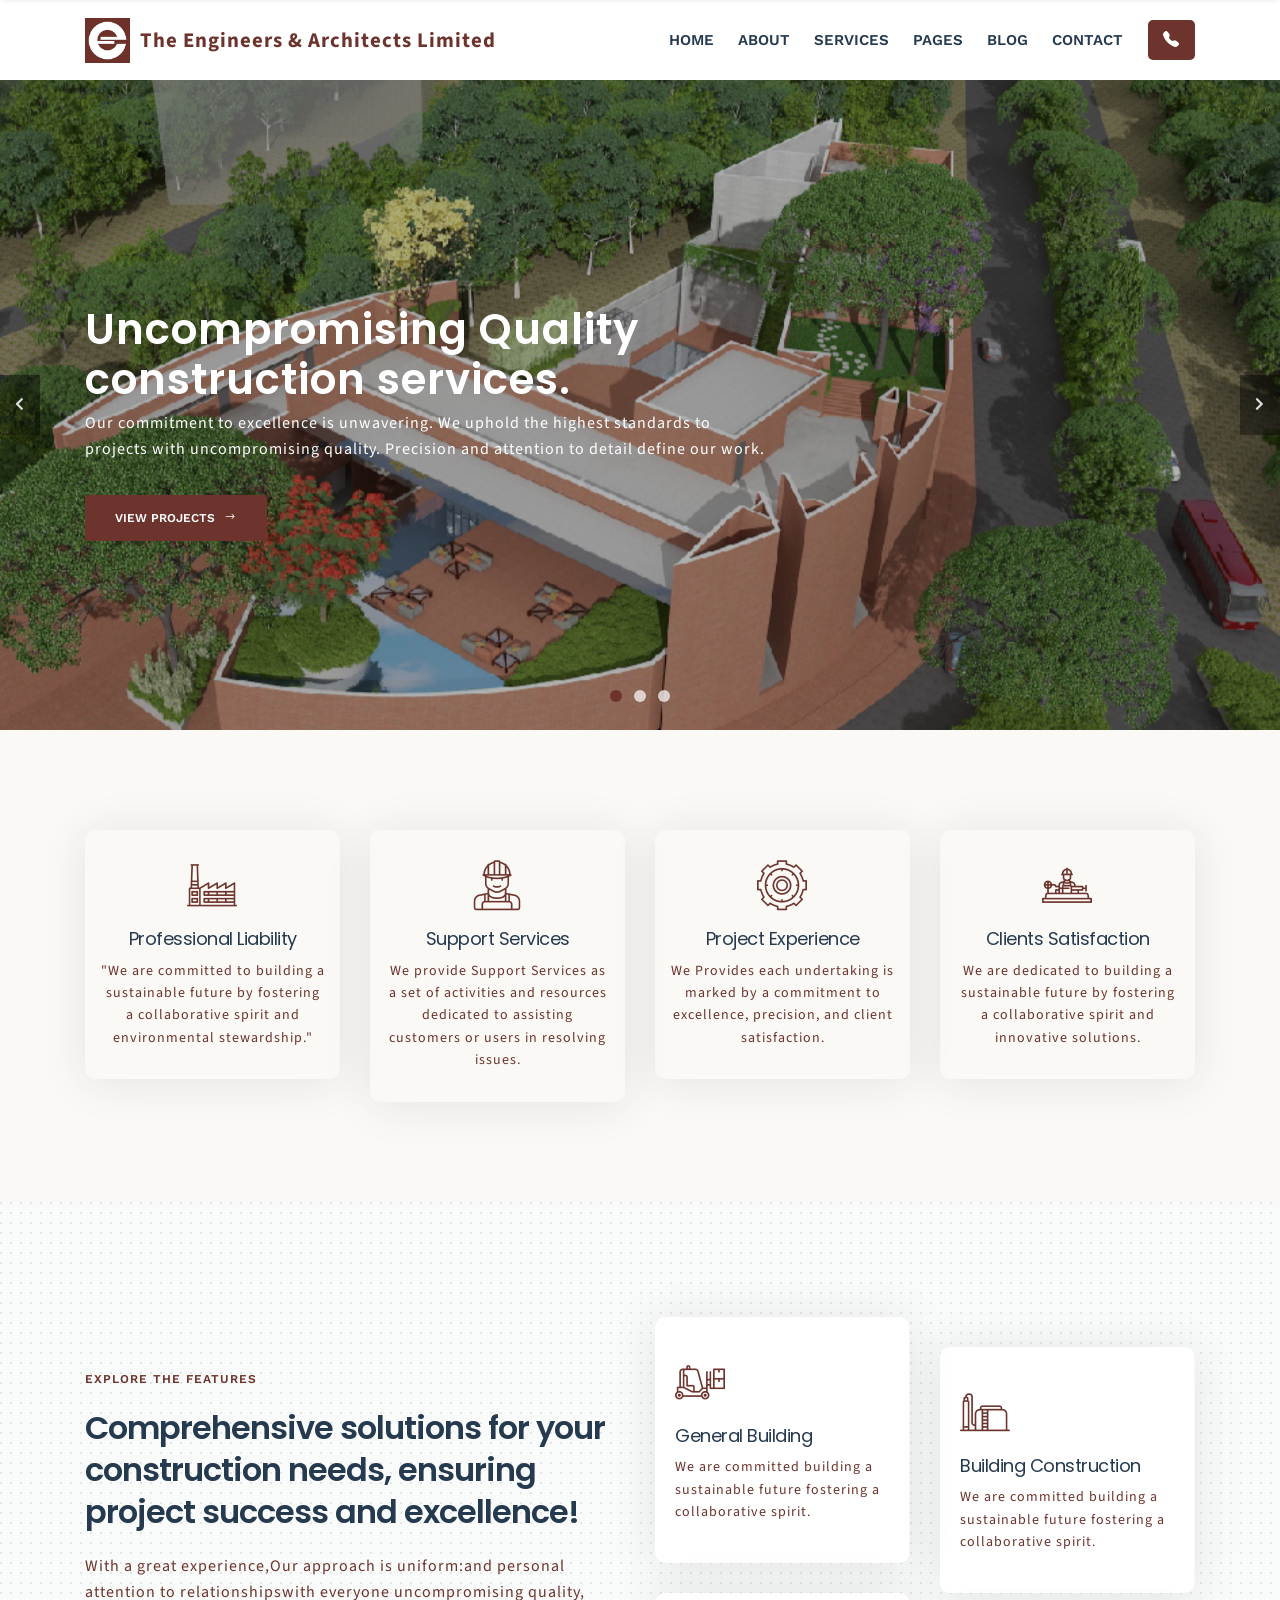
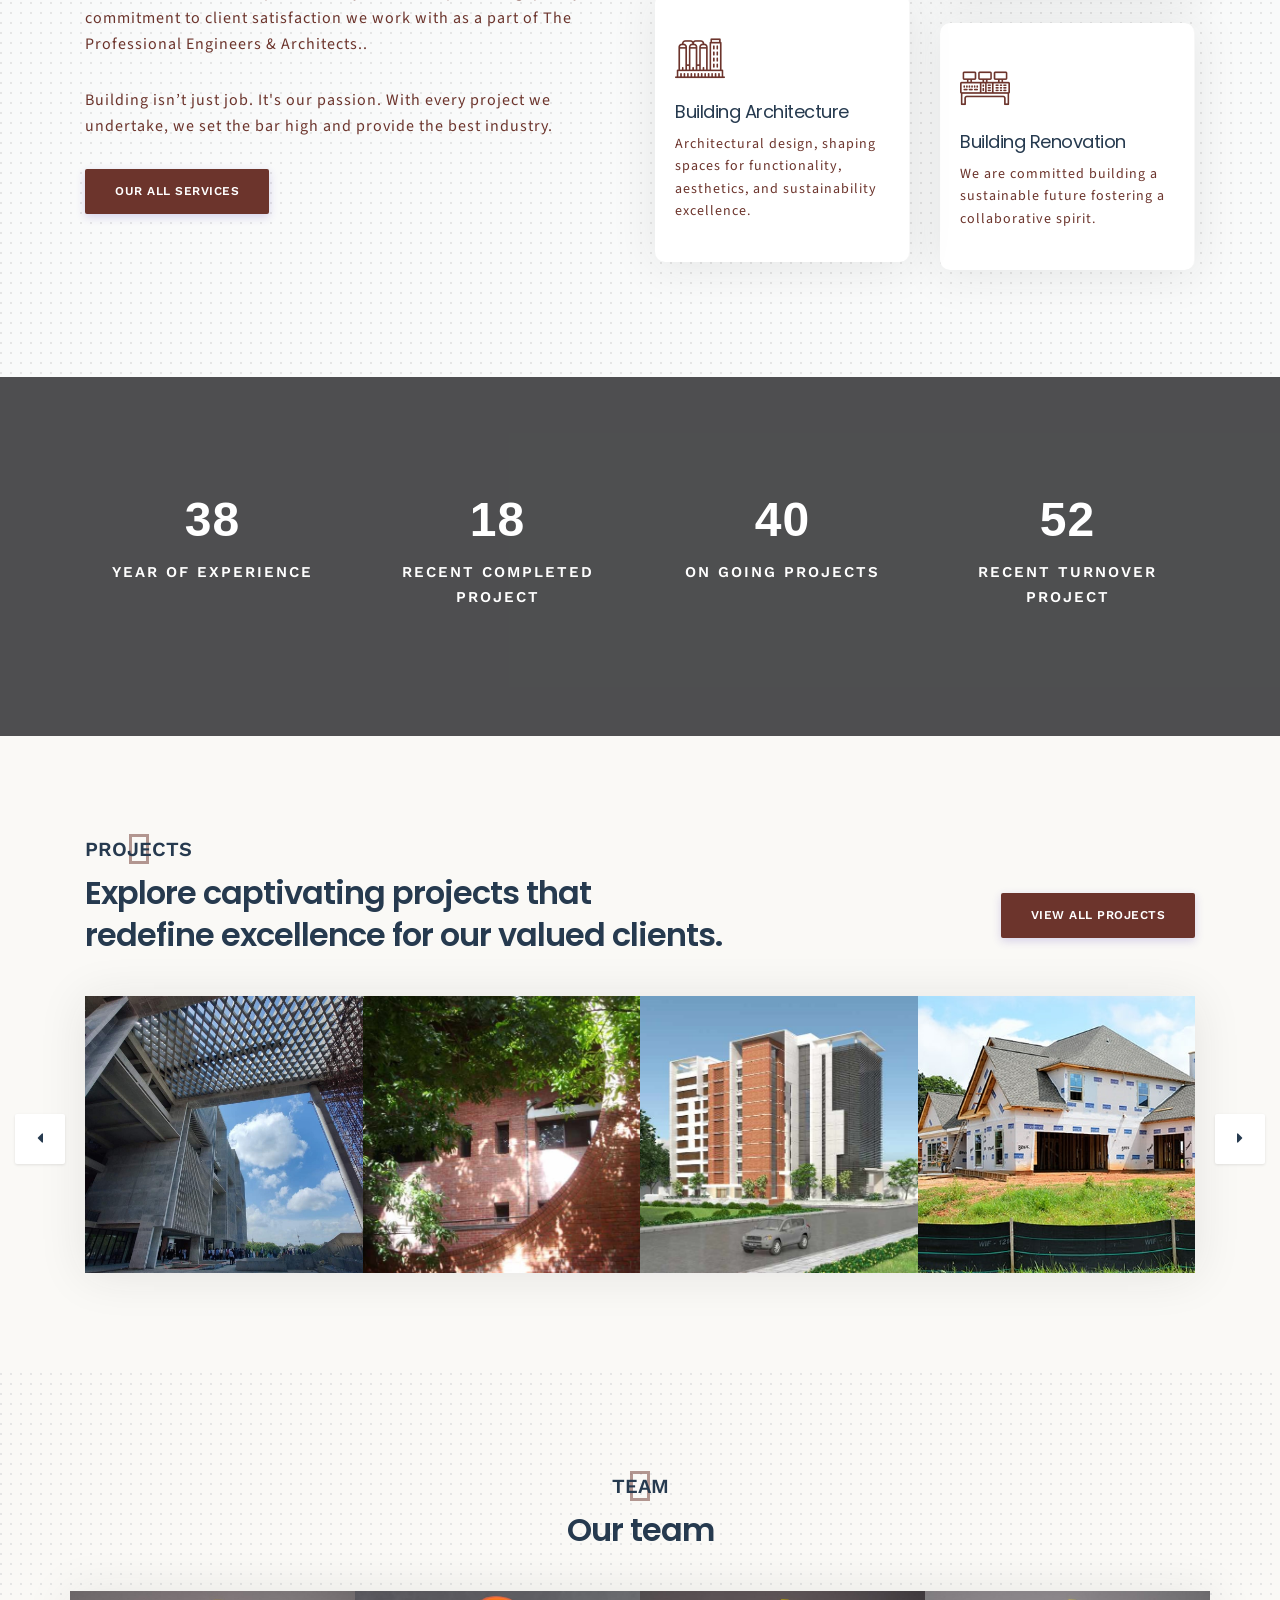
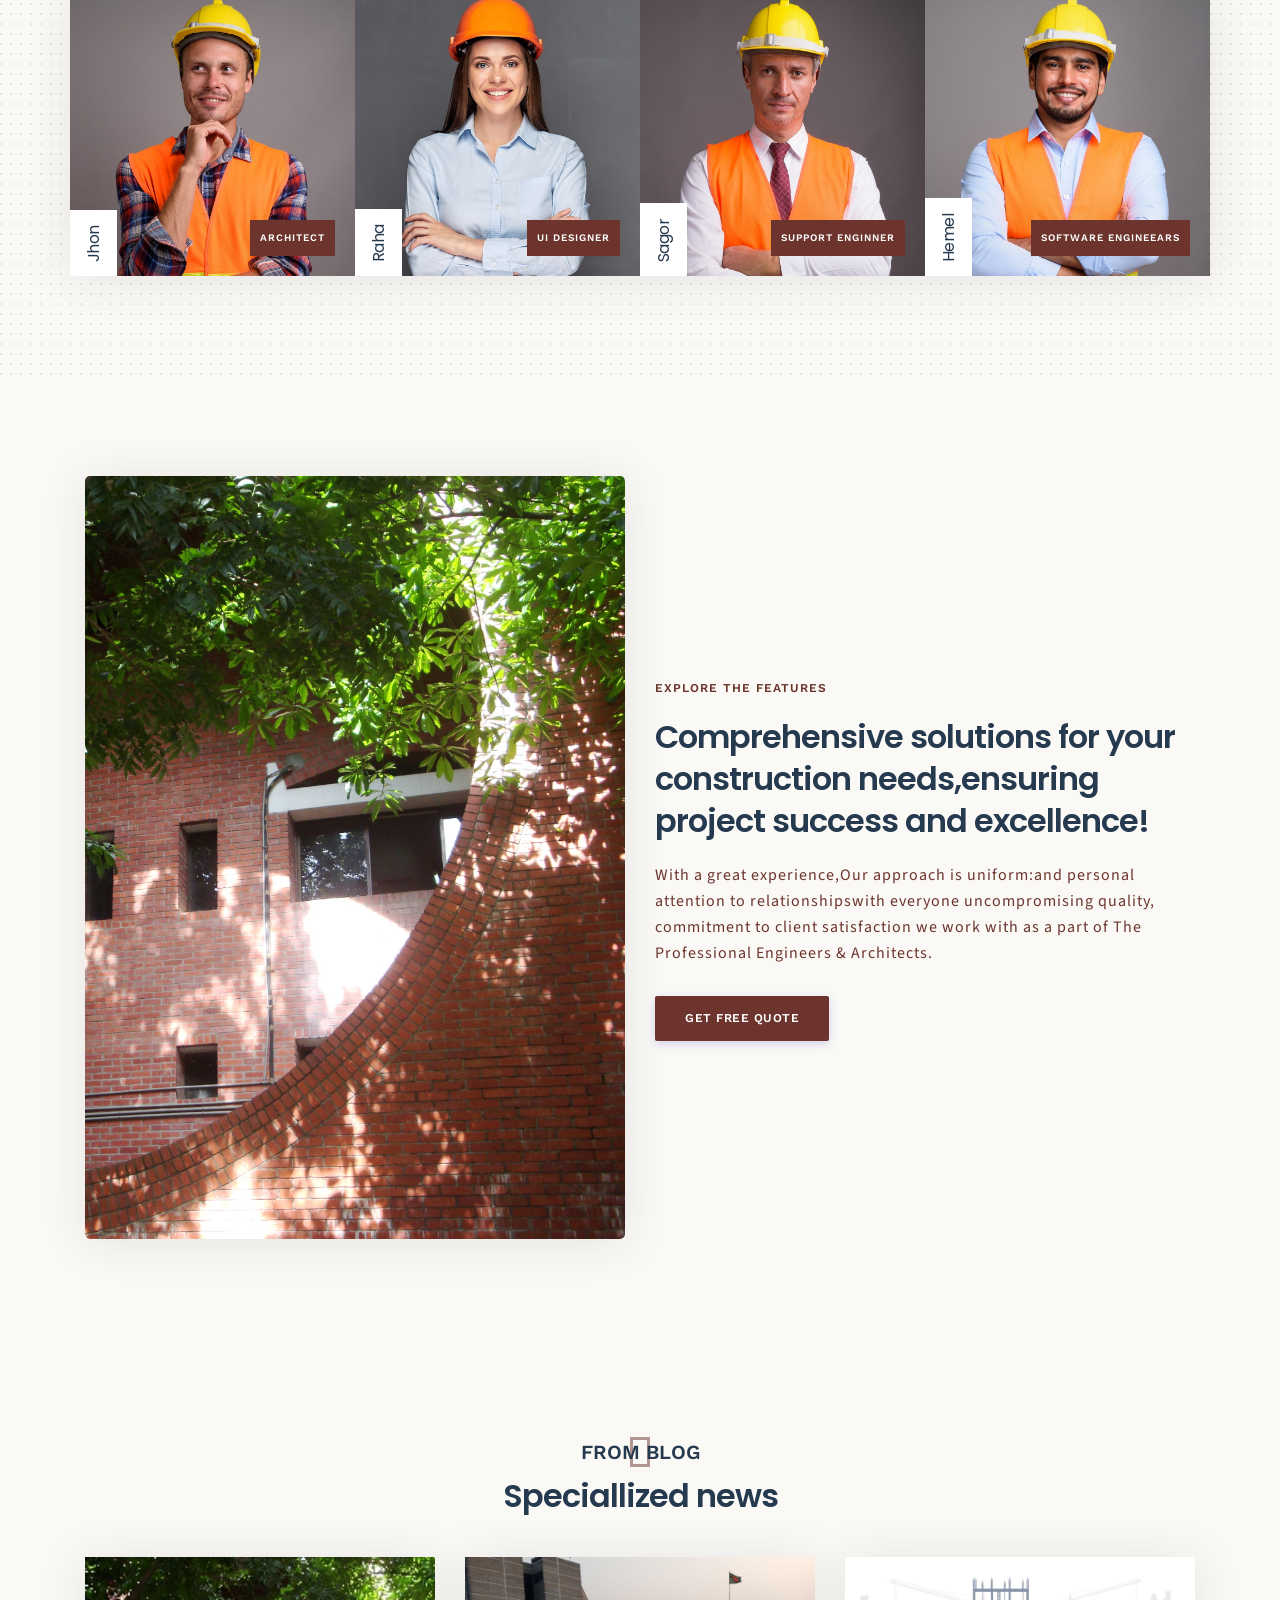
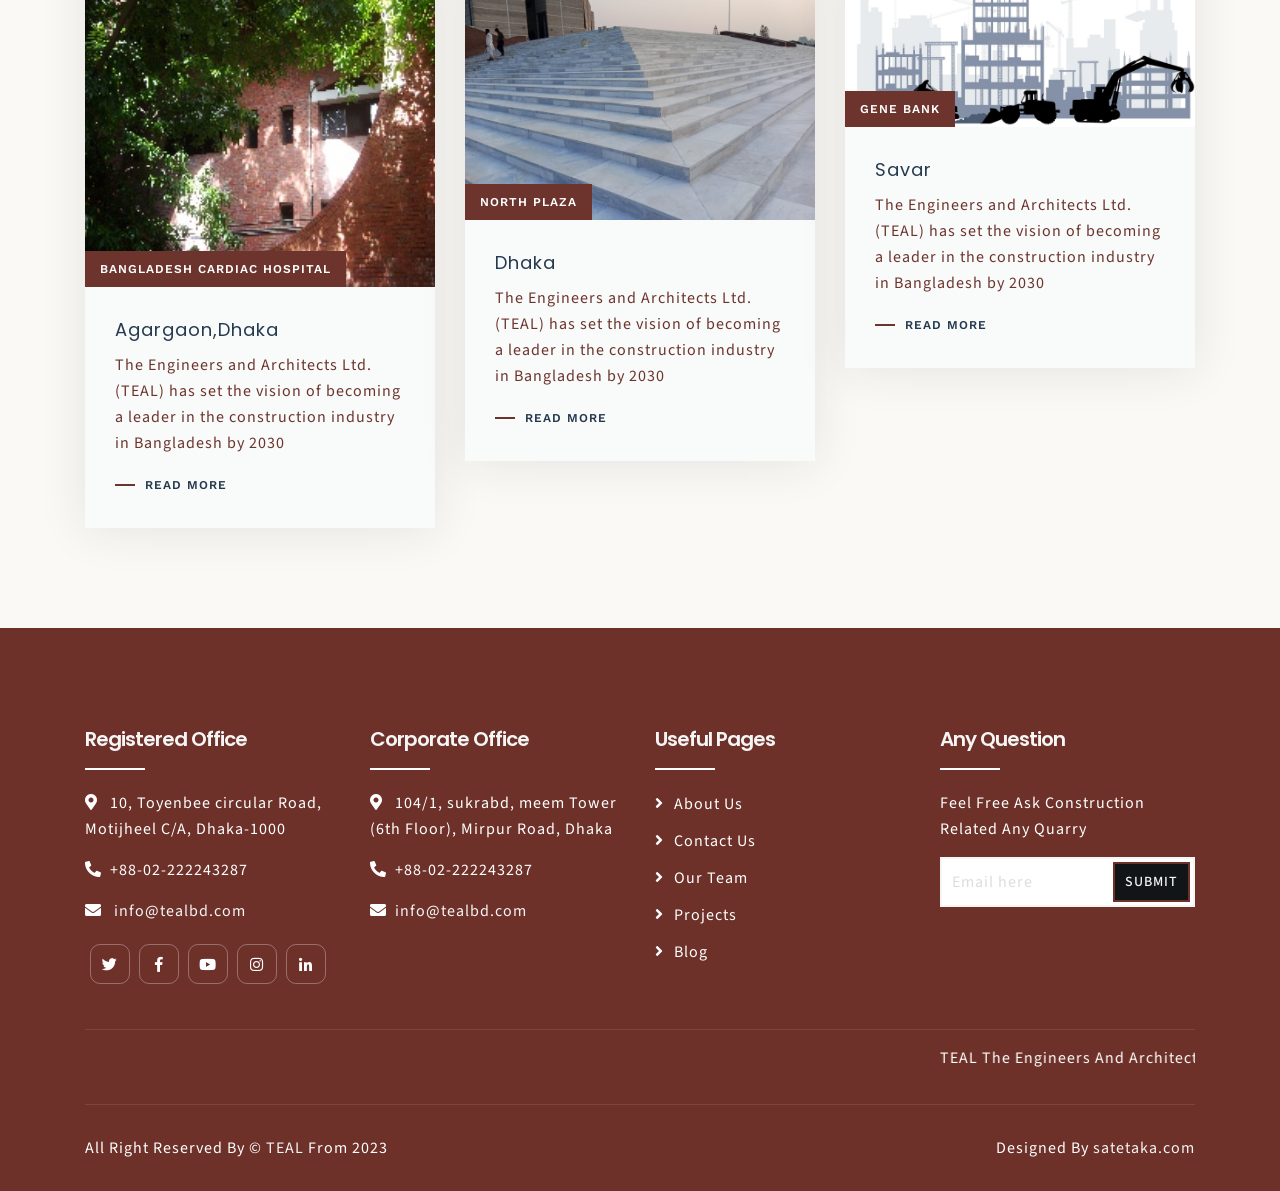
==== commit 9662d656: "Add files via upload" ====
--- a/index.html
+++ b/index.html
@@ -41,7 +41,8 @@
   <link rel="stylesheet" href="css/owl.carousel.css" />
 
   <link rel="stylesheet" href="css/main.css" />
-
+<!-- Option 1: Include in HTML -->
+<link rel="stylesheet" href="https://cdn.jsdelivr.net/npm/bootstrap-icons@1.3.0/font/bootstrap-icons.css">
   <link rel="stylesheet" href="css/responsive.css" />
   <script src="js/vendor/modernizr-2.8.3-respond-1.4.2.min.js"></script>
 </head>
@@ -54,37 +55,51 @@
     <div class="primary-header">
       <div class="container">
         <div class="primary-header-inner">
-          <div class="header-logo">
-            <a href="#"><img src="img/logo-dark.png" alt="Indico" /></a>
-          </div>
-          <div class="header-menu-wrap">
-            <ul class="dl-menu">
-              <li><a href="index.html">Home</a></li>
-              <li><a href="about.html">About</a></li>
-              <li><a href="services.html">Services</a></li>
-              <li>
-                <a href="#">Pages</a>
-                <ul>
-                  <li><a href="projects.html">Our Projects</a></li>
-
-                  <li><a href="team.html">Our Team</a></li>
-                </ul>
-              </li>
-              <li><a href="blog.html">Blog</a></li>
-              <li><a href="contact.html">Contact</a></li>
-            </ul>
-          </div>
-          <div class="header-right">
-            <a class="menu-btn" href="tel:+8802222243287">Call Now</a>
-
-            <div class="mobile-menu-icon">
-              <div class="burger-menu">
-                <div class="line-menu line-half first-line"></div>
-                <div class="line-menu"></div>
-                <div class="line-menu line-half last-line"></div>
-              </div>
-            </div>
-          </div>
+          <div class="menu-left">
+            <div class="header-logo">
+              <a href="#"><img src="img/favicon.jpg" alt="Indico" /> </a>
+            </div>
+            <div class="header-text">
+              The Engineers & Architects Limited
+            </div>
+          </div>
+          <div class="menu-right">
+            <div class="header-menu-wrap">
+              <ul class="dl-menu">
+                <li><a href="index.html">Home</a></li>
+                <li><a href="about.html">About</a></li>
+                <li><a href="services.html">Services</a></li>
+                <li>
+                  <a href="#">Pages</a>
+                  <ul>
+                    <li><a href="projects.html">Our Projects</a></li>
+
+                    <li><a href="team.html">Our Team</a></li>
+                  </ul>
+                </li>
+                <li><a href="blog.html">Blog</a></li>
+                <li><a href="contact.html">Contact</a></li>
+              </ul>
+            </div>
+            <div class="header-right">
+              <a class="menu-btn" href="tel:+8802222243287"><i class="bi bi-telephone-fill"></i></a>
+
+              <div class="mobile-menu-icon">
+                <div class="burger-menu">
+                  <div class="line-menu line-half first-line"></div>
+                  <div class="line-menu"></div>
+                  <div class="line-menu line-half last-line"></div>
+                </div>
+              </div>
+            </div>
+          </div>
+
+
+
+
+
+
+
         </div>
       </div>
     </div>
--- a/css/main.css
+++ b/css/main.css
@@ -368,20 +368,20 @@
   -o-transition: all 0.5s;
   transition: all 0.5s;
 }
+.logosection {
+  height: 50px;
+  background: #000;
+}
 .header {
   background-color: #fff;
   width: 100%;
   height: auto;
   display: block;
-
 }
 .viewport-sm .primary-header {
   padding: 10px 0;
 }
-.header-menu-wrap {
-  margin-left: auto;
-
-}
+
 .sticky-header {
   width: 100%;
   position: fixed;
@@ -411,7 +411,6 @@
   margin: 0;
   padding: 0;
   list-style: none;
-
 }
 
 .mobile-menu-icon {
@@ -489,7 +488,7 @@
   -webkit-font-smoothing: antialiased;
 }
 .header-menu-wrap ul li:hover > a {
- color: #6c342c;
+  color: #6c342c;
 }
 .header-menu-wrap li ul {
   background-color: #fff;
@@ -519,7 +518,6 @@
   margin-bottom: 5px;
   text-align: left;
   position: relative;
-
 }
 .header-menu-wrap li li:last-child {
   margin: 0;
@@ -641,19 +639,27 @@
 }
 @media (max-width: 580px) {
   .header-right a.menu-btn {
-    line-height: 40px;
-    font-size: 10px;
-    padding: 0 25px;
+    display: flex;
+    font-weight: bolder;
+    text-align: center;
+    font-size: 1.5em;
+    line-height: 1.5em;
   }
-  .primary-header .header-logo {
-    max-width: 150px;
+
+  .menu-left .header-text {
+    font-size: 1.3em;
+    display: flex;
+    font-weight: bolder;
+    text-align: left;
+    line-height: 20px;
+    margin-left: 10px;
   }
 }
 .primary-header-inner .header-right {
   display: flex;
   align-items: center;
-  line-height: 80px;
-  margin-left: 20px;
+  line-height: 60px;
+  margin-left: 15px;
 }
 .header-right .mobile-menu-icon {
   margin-left: 20px;
@@ -662,11 +668,12 @@
   background-color: #6c342c;
   line-height: 40px;
   color: #fff;
-  border-radius: 3px;
+  border-radius: 5px;
   margin: 0 auto;
-  display: flex;
+  display: inline;
   align-items: center;
-  padding: 0 20px;
+  padding: 0 15px;
+
 }
 .header-right a.menu-btn:hover {
   background-color: #6c342c;
@@ -676,11 +683,26 @@
 .primary-header-inner {
   display: flex;
   align-items: center;
+  position: relative;
   justify-content: space-between;
-  position: relative;
+}
+.menu-left {
+  display: flex;
+  justify-content: space-around;
+}
+.menu-right {
+  display: flex;
+  justify-content: space-around;
+}
+.header-text {
+  font-size: 1.3em;
+  font-weight: bolder;
+  text-align: center;
+  line-height: 45px;
+  margin-left: 10px;
 }
 .primary-header .header-logo {
-  max-width: 180px;
+  max-width: 45px;
 }
 .viewport-lg .primary-header .header-menu-wrap {
   display: block !important;
@@ -2015,12 +2037,12 @@
   border-bottom: 1px solid #333;
 }
 .widget-content {
-  color:#fff;
+  color: #fff;
   font-weight: lighter;
   letter-spacing: 2px;
 }
-.mailId{
-    color:#fff;
+.mailId {
+  color: #fff;
   font-weight: lighter;
   letter-spacing: 2px;
 }
@@ -2042,8 +2064,6 @@
 .widget-content .widget-links li a {
   color: #eeeeee;
   line-height: 1.9;
-
-
 }
 .widget-content .widget-links li a:hover {
   color: #fff;
@@ -2051,8 +2071,6 @@
   background-color: floralwhite;
   color: #6c342c;
   border-radius: 5px;
-
-
 }
 .subscribe-form {
   position: relative;
@@ -2064,7 +2082,7 @@
   padding: 10px;
   padding-right: 140px;
 
-    border-radius: 5px;
+  border-radius: 5px;
 }
 .subscribe-form .submit-btn {
   background-color: #6c342c;
@@ -2101,7 +2119,7 @@
 
   margin: 0;
 }
-.copyRight{
+.copyRight {
   text-decoration: none;
   color: #fff;
   font-size: 15px;
@@ -2131,8 +2149,6 @@
 }
 /* test */
 
-
-
 /*******************************/
 /********* Footer CSS **********/
 /*******************************/
@@ -2168,7 +2184,6 @@
   left: 0;
   bottom: 0;
   background: #ffffff;
-
 }
 
 .footer .footer-link a {
@@ -2212,7 +2227,6 @@
   transition: 0.3s;
 }
 
-
 .footer .footer-social a i {
   font-size: 15px;
   color: #ffffff;
@@ -2222,7 +2236,6 @@
   background: #6d3129;
   border-color: #6d3129;
   color: whitesmoke;
-
 }
 
 .footer .footer-social a:hover i {
@@ -2260,7 +2273,7 @@
 .footer .newsletter .btn:hover {
   color: whitesmoke;
   background: #6d3129;
-  transform:scale(1.2);
+  transform: scale(1.2);
 }
 
 .footer .footer-menu .f-menu {
@@ -2304,7 +2317,7 @@
 }
 
 .footer .copyright p a {
-  color:whitesmoke;
+  color: whitesmoke;
   font-weight: 200;
   letter-spacing: 1px;
 }
@@ -2321,4 +2334,4 @@
   }
 }
 
-/* test */+/* test */
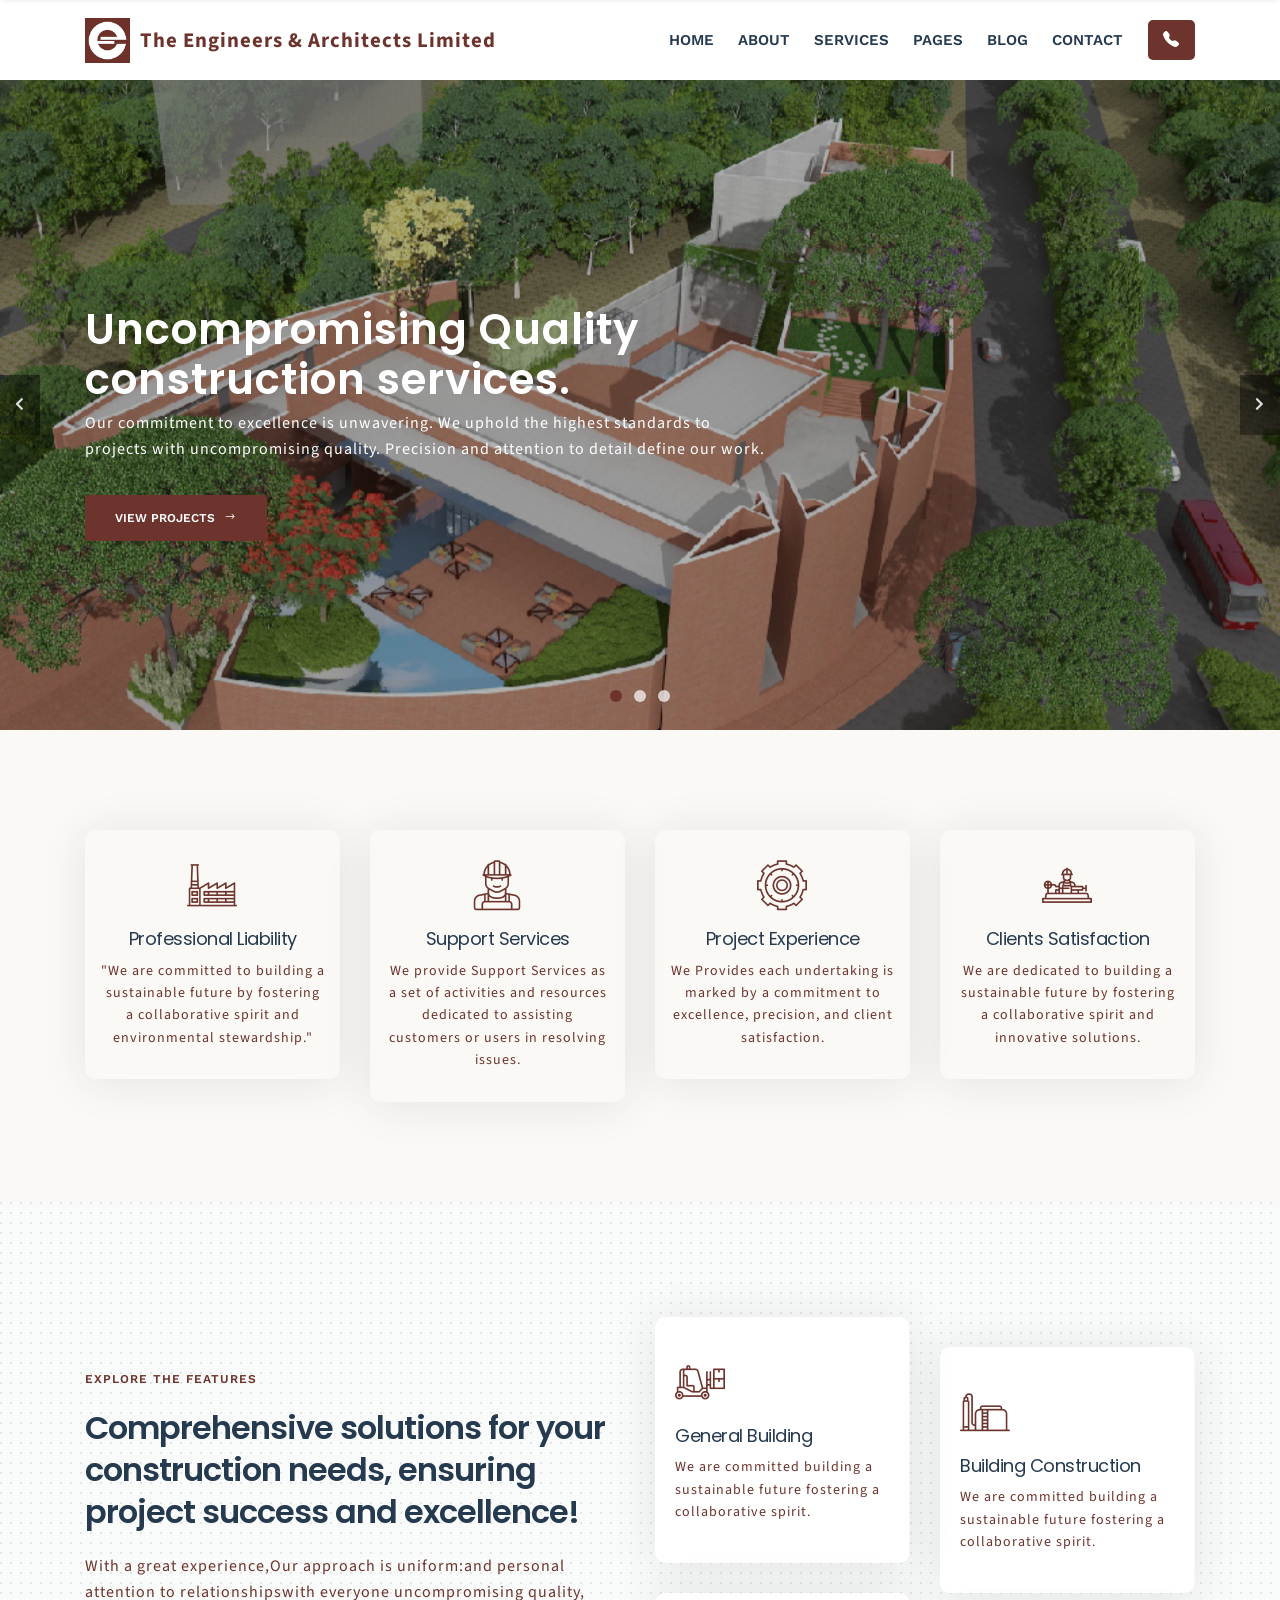
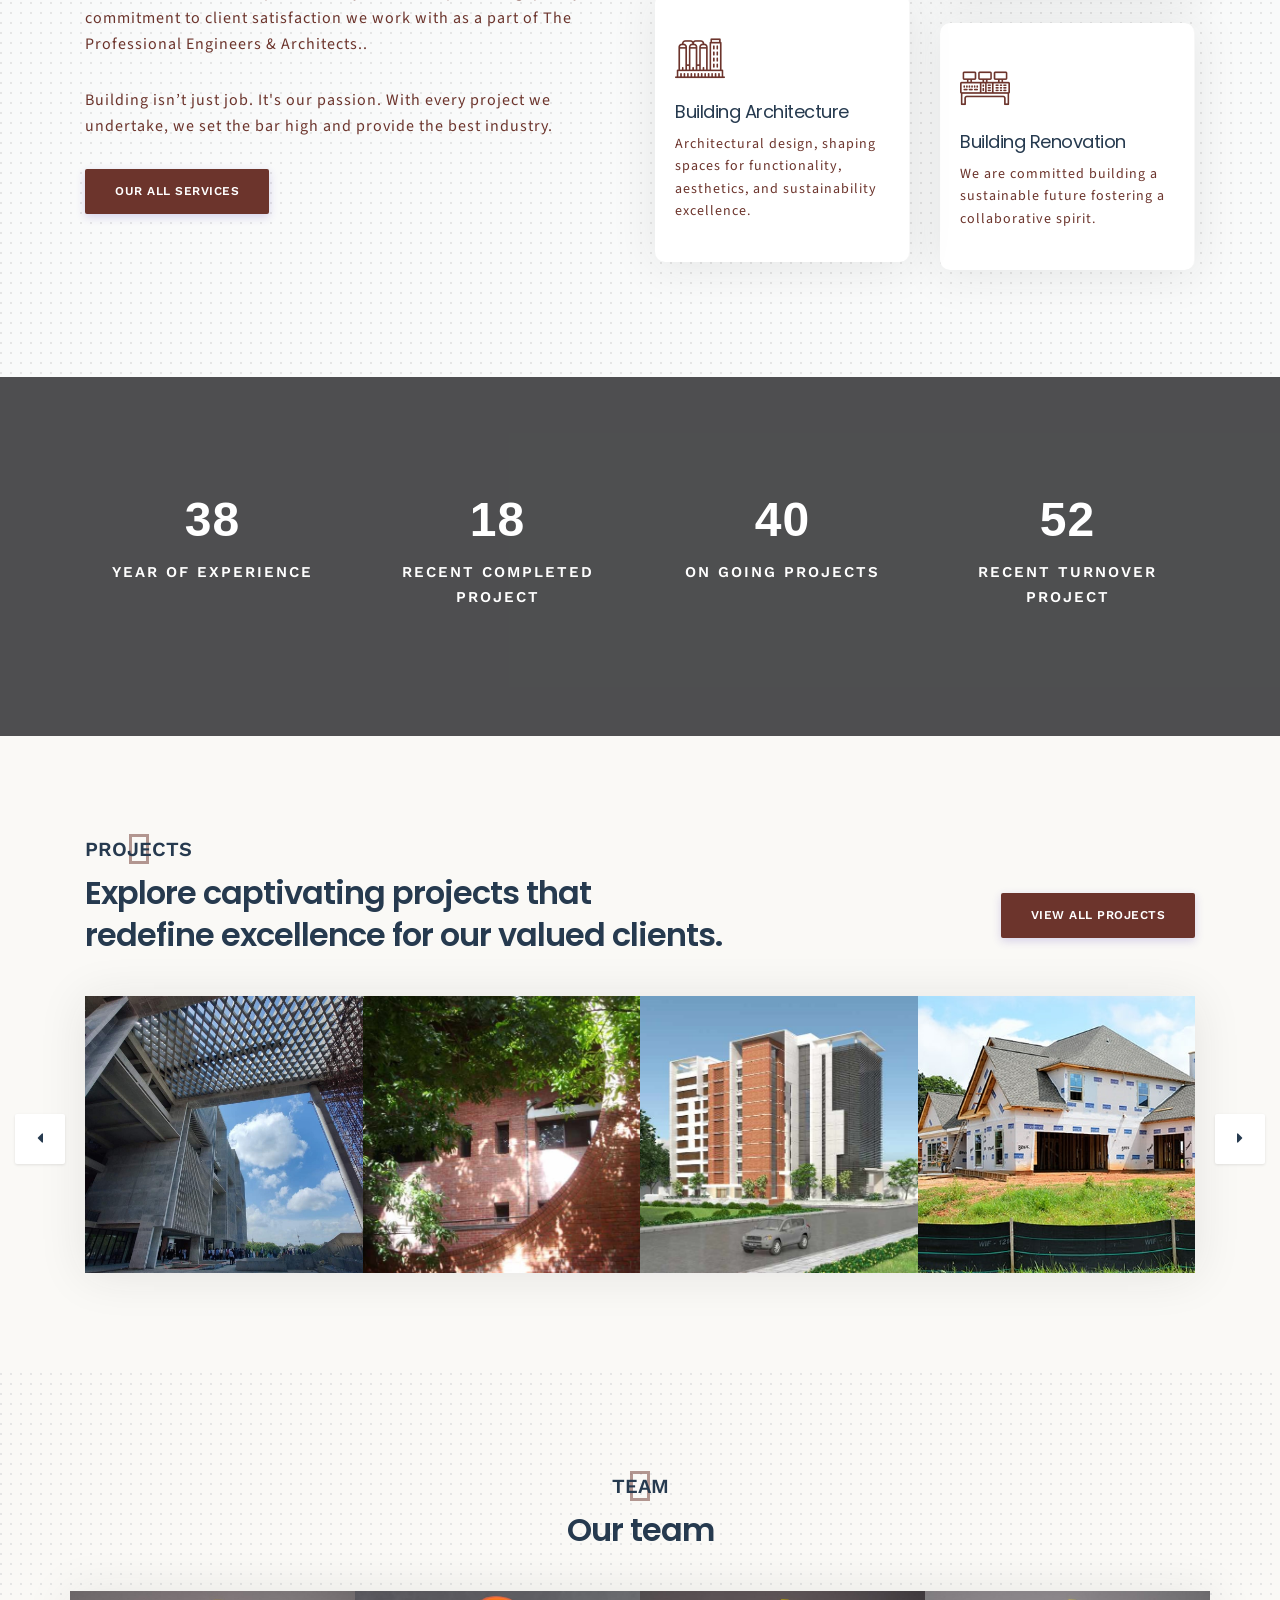
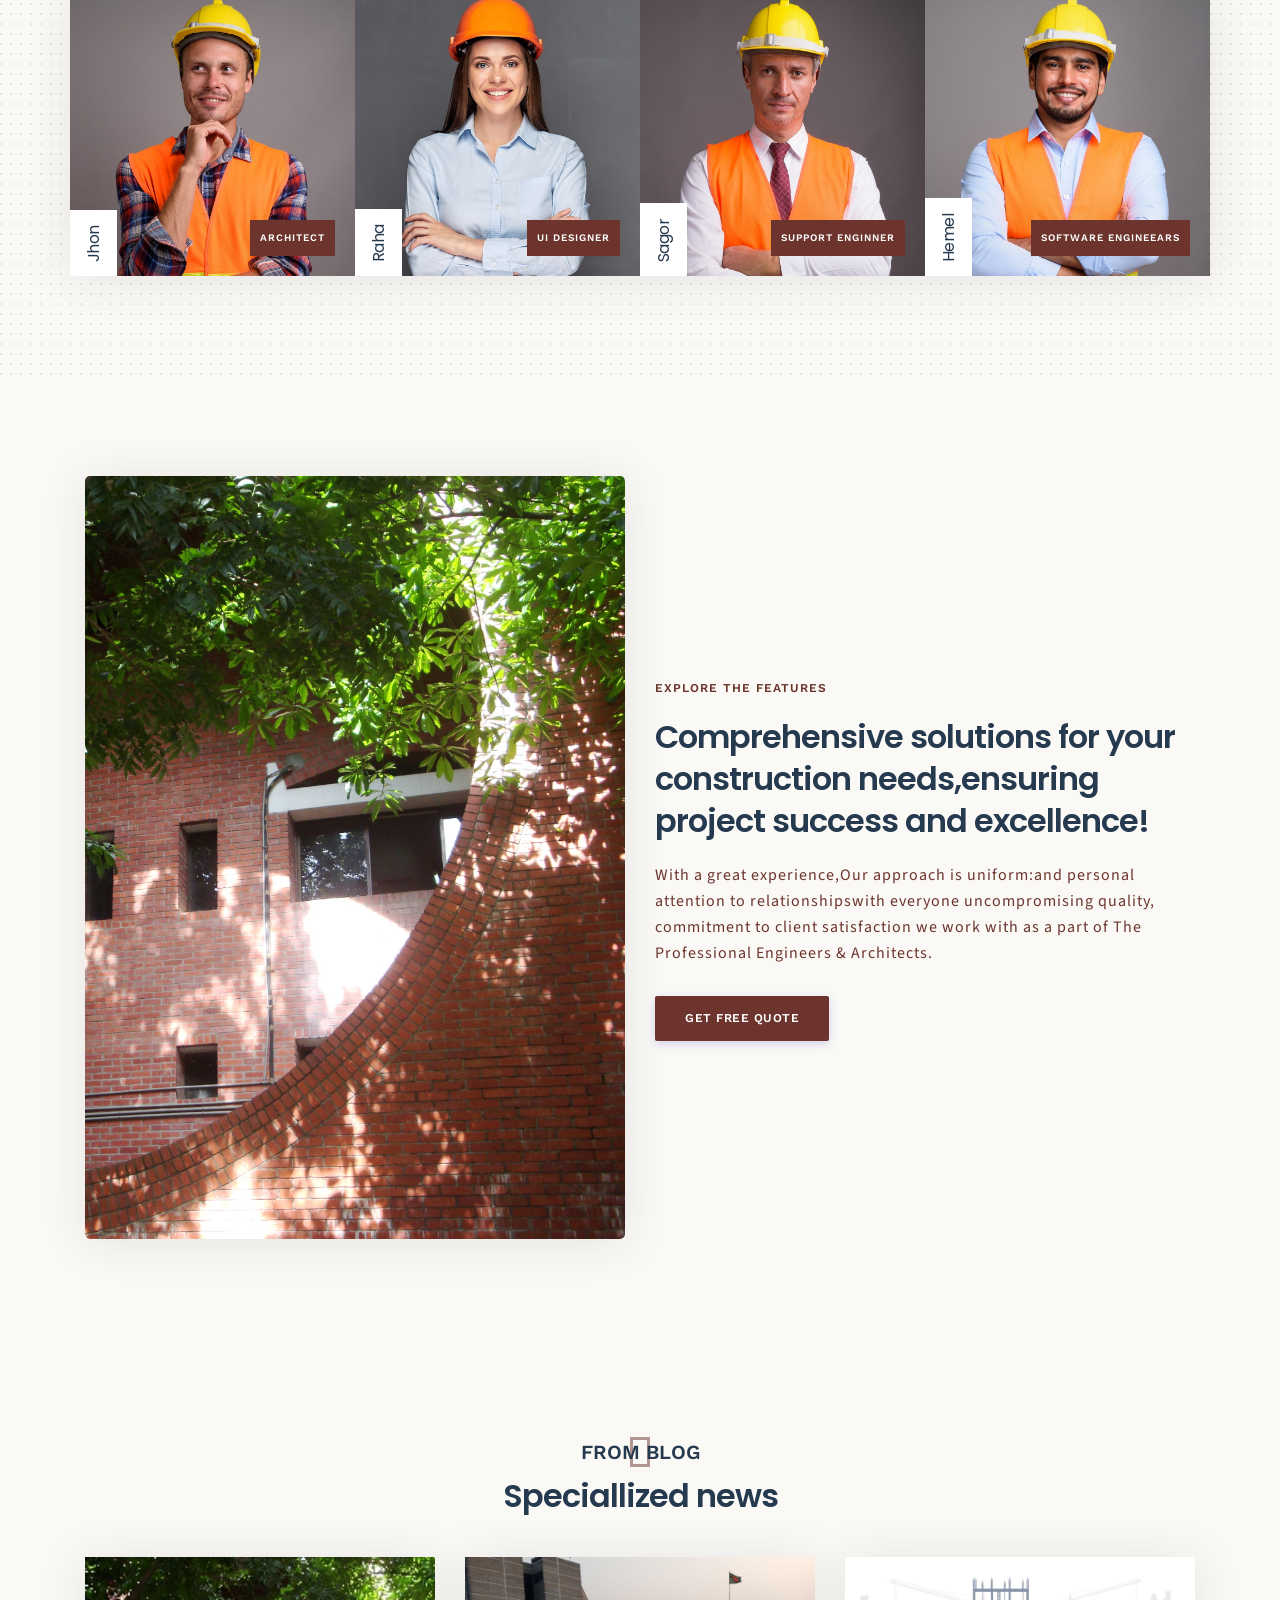
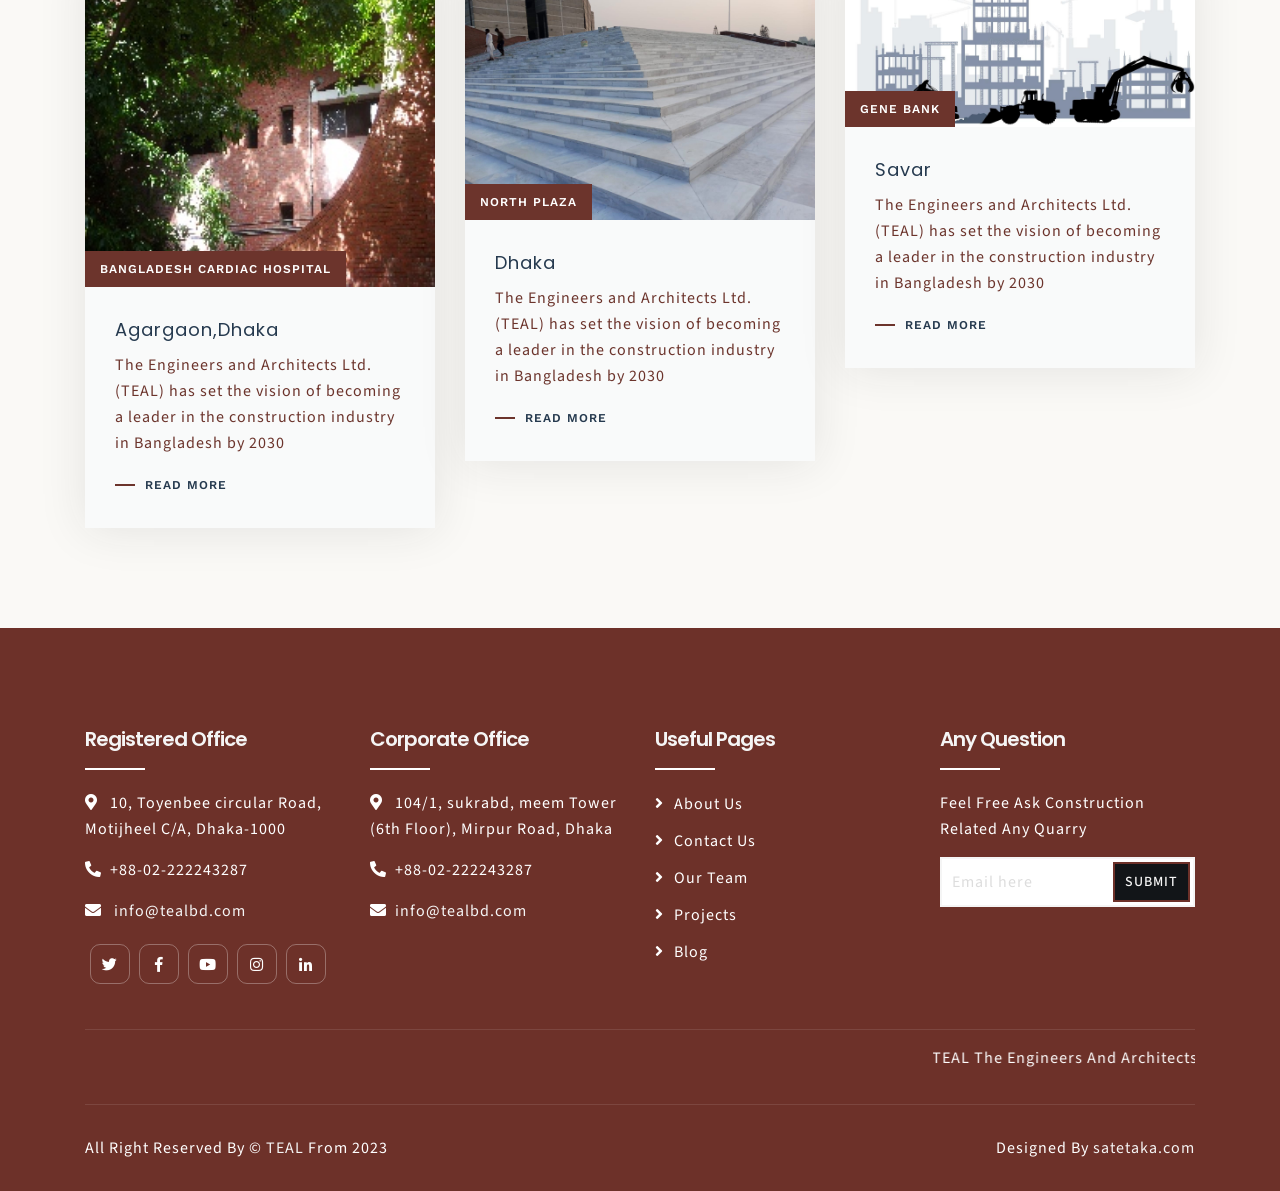
==== commit 9da2429c: "Add files via upload" ====
--- a/index.html
+++ b/index.html
@@ -42,7 +42,7 @@
 
   <link rel="stylesheet" href="css/main.css" />
 <!-- Option 1: Include in HTML -->
-<link rel="stylesheet" href="https://cdn.jsdelivr.net/npm/bootstrap-icons@1.3.0/font/bootstrap-icons.css">
+
   <link rel="stylesheet" href="css/responsive.css" />
   <script src="js/vendor/modernizr-2.8.3-respond-1.4.2.min.js"></script>
 </head>
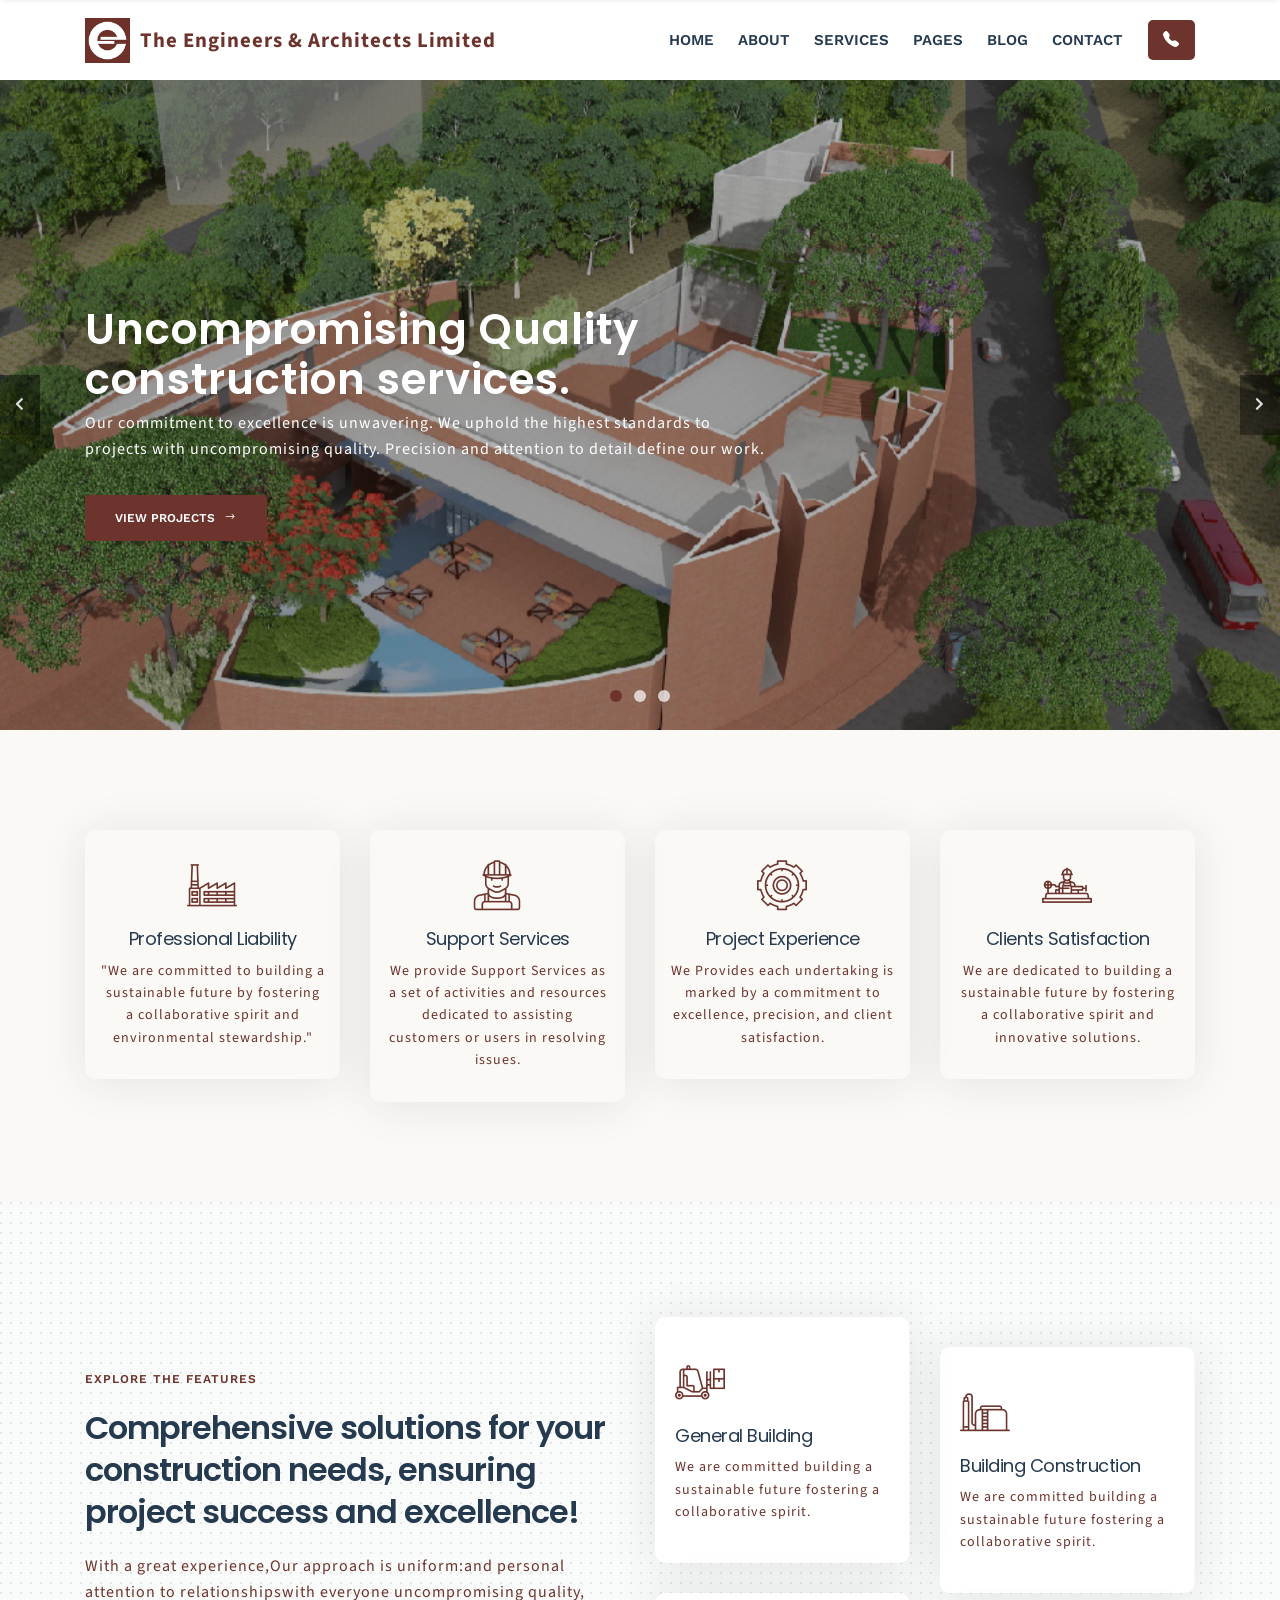
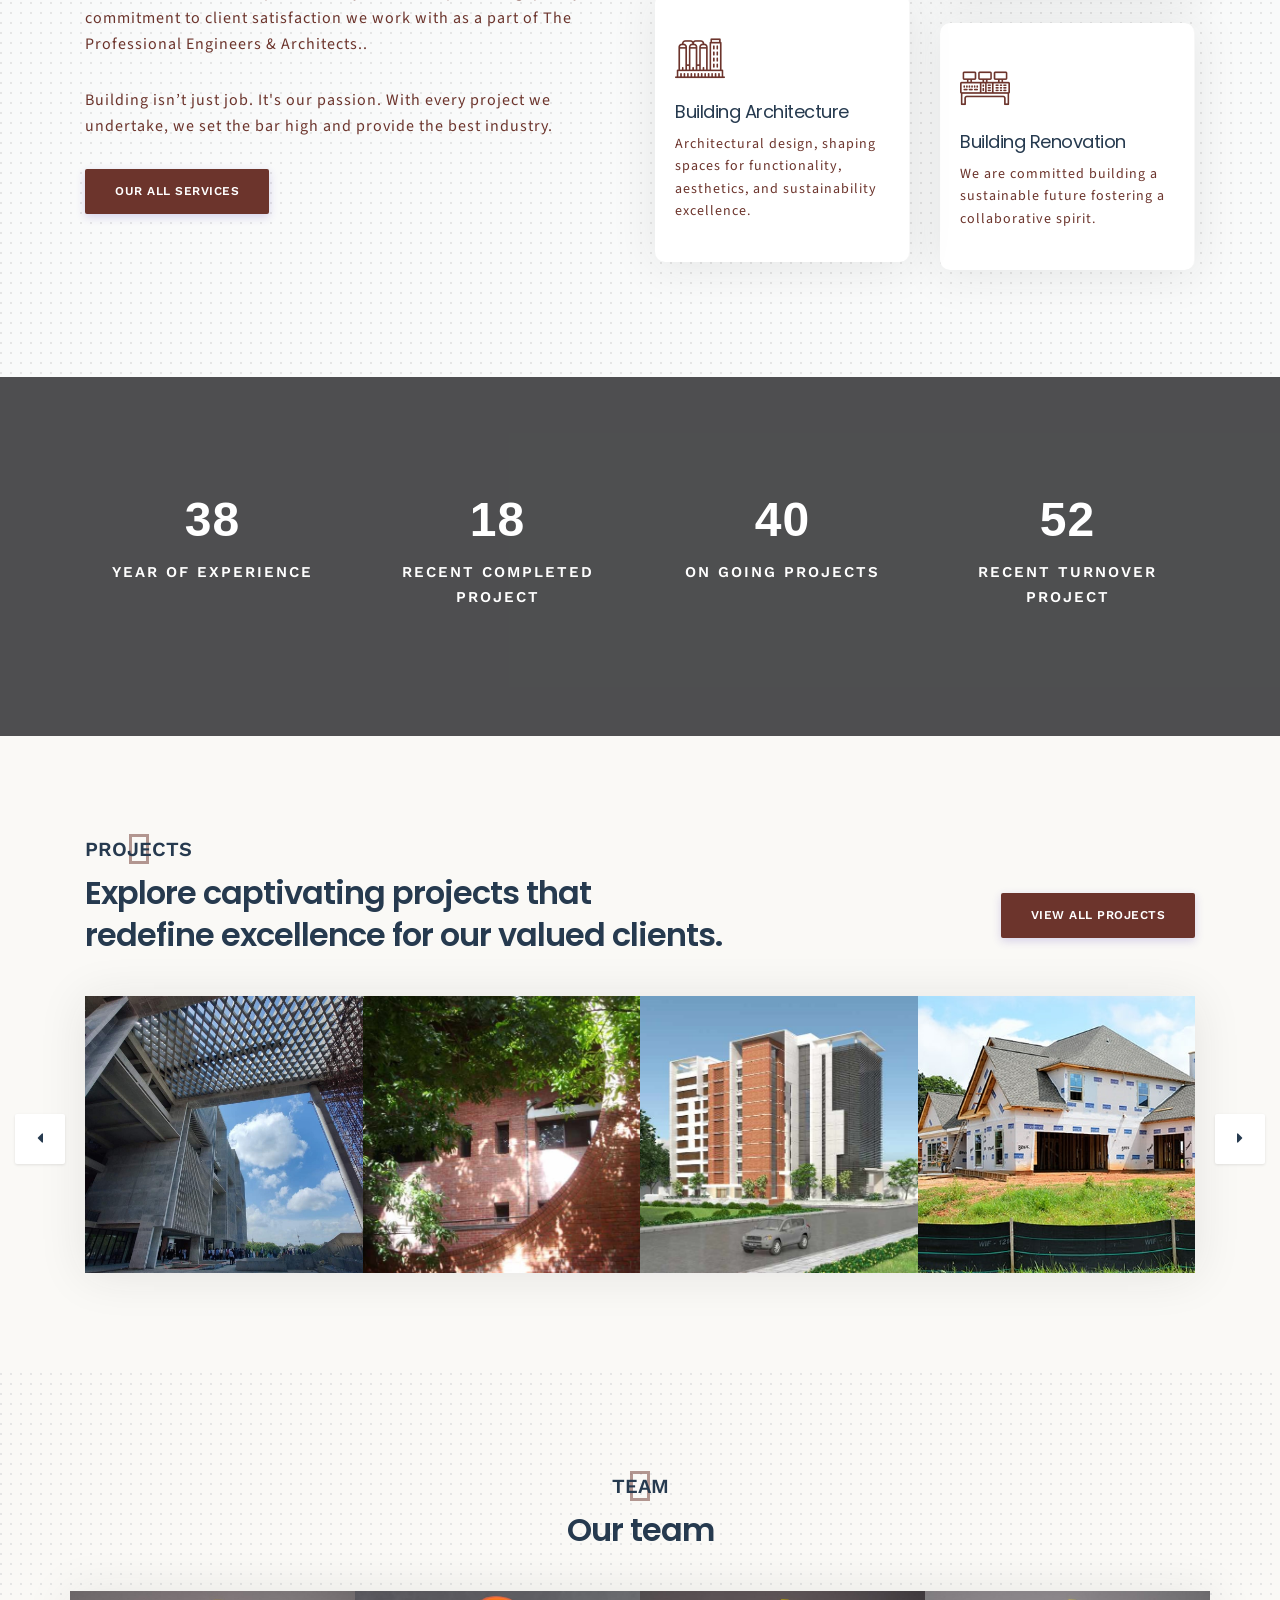
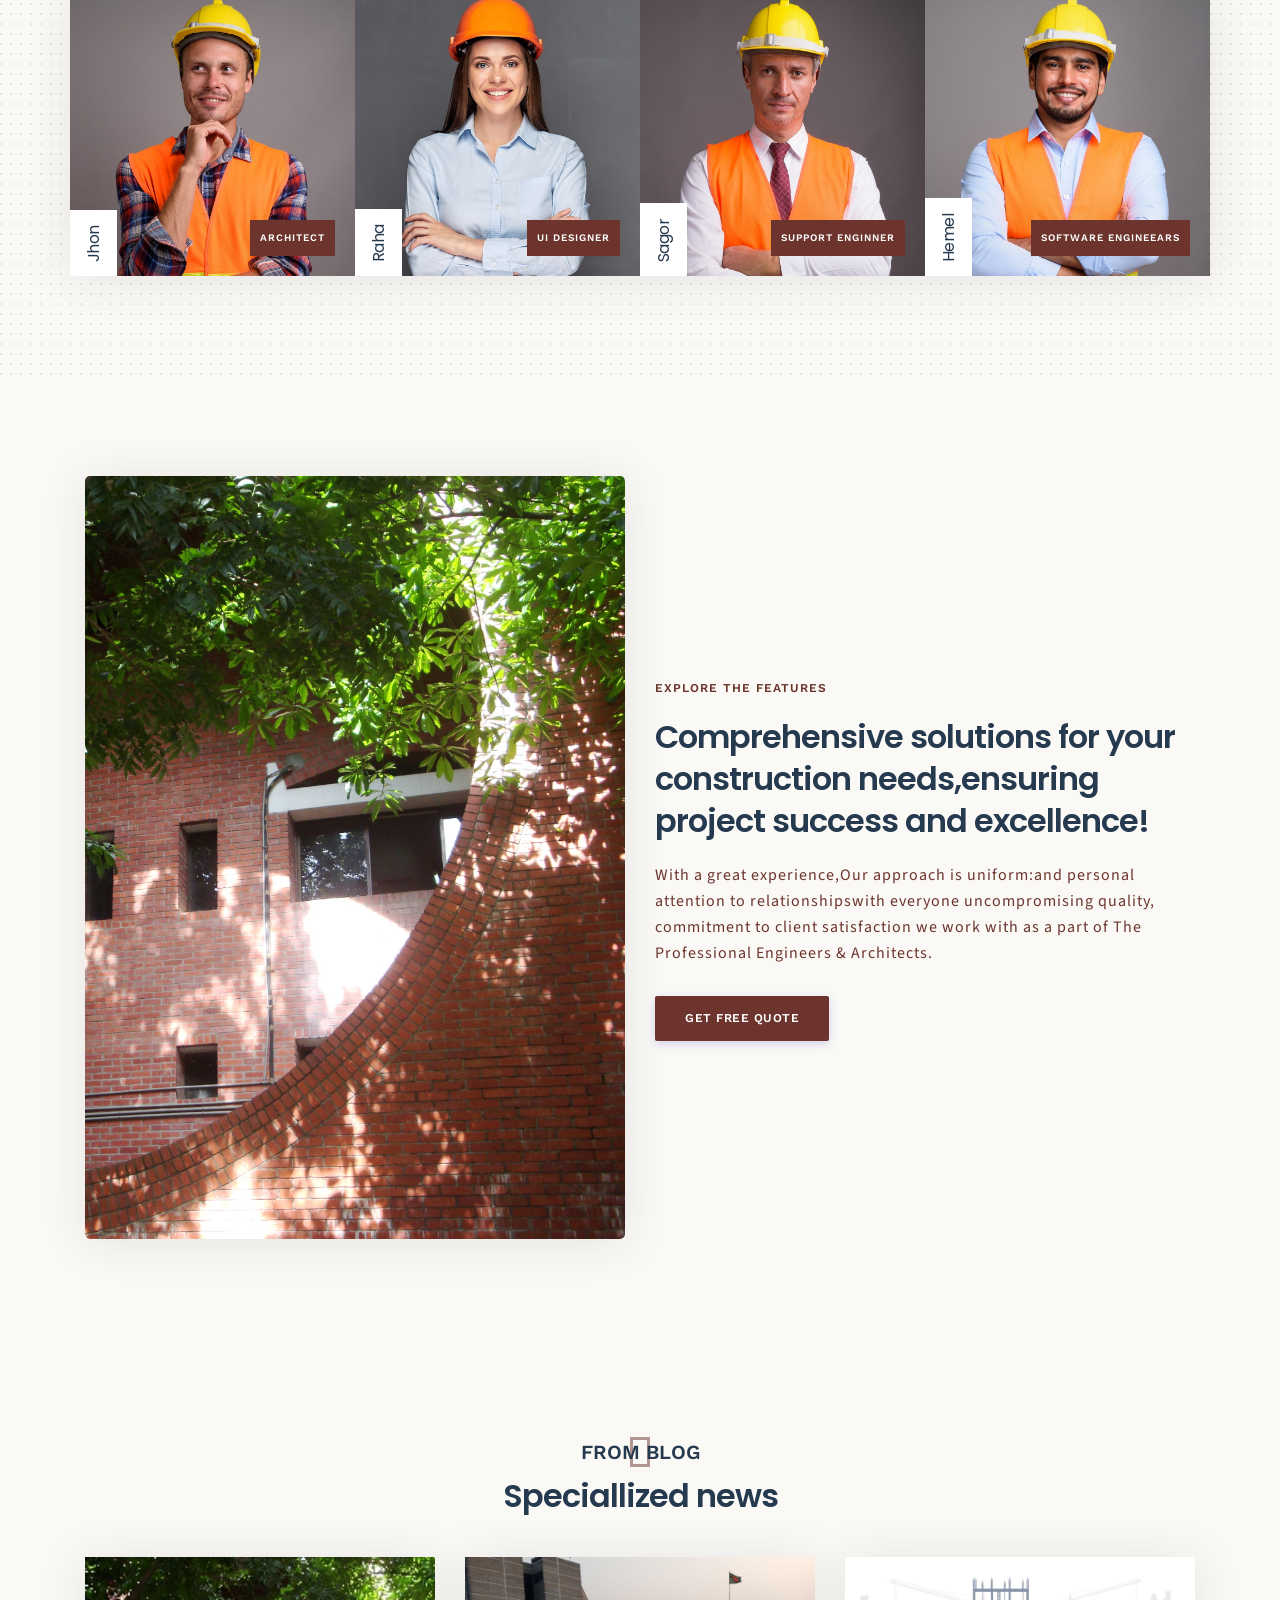
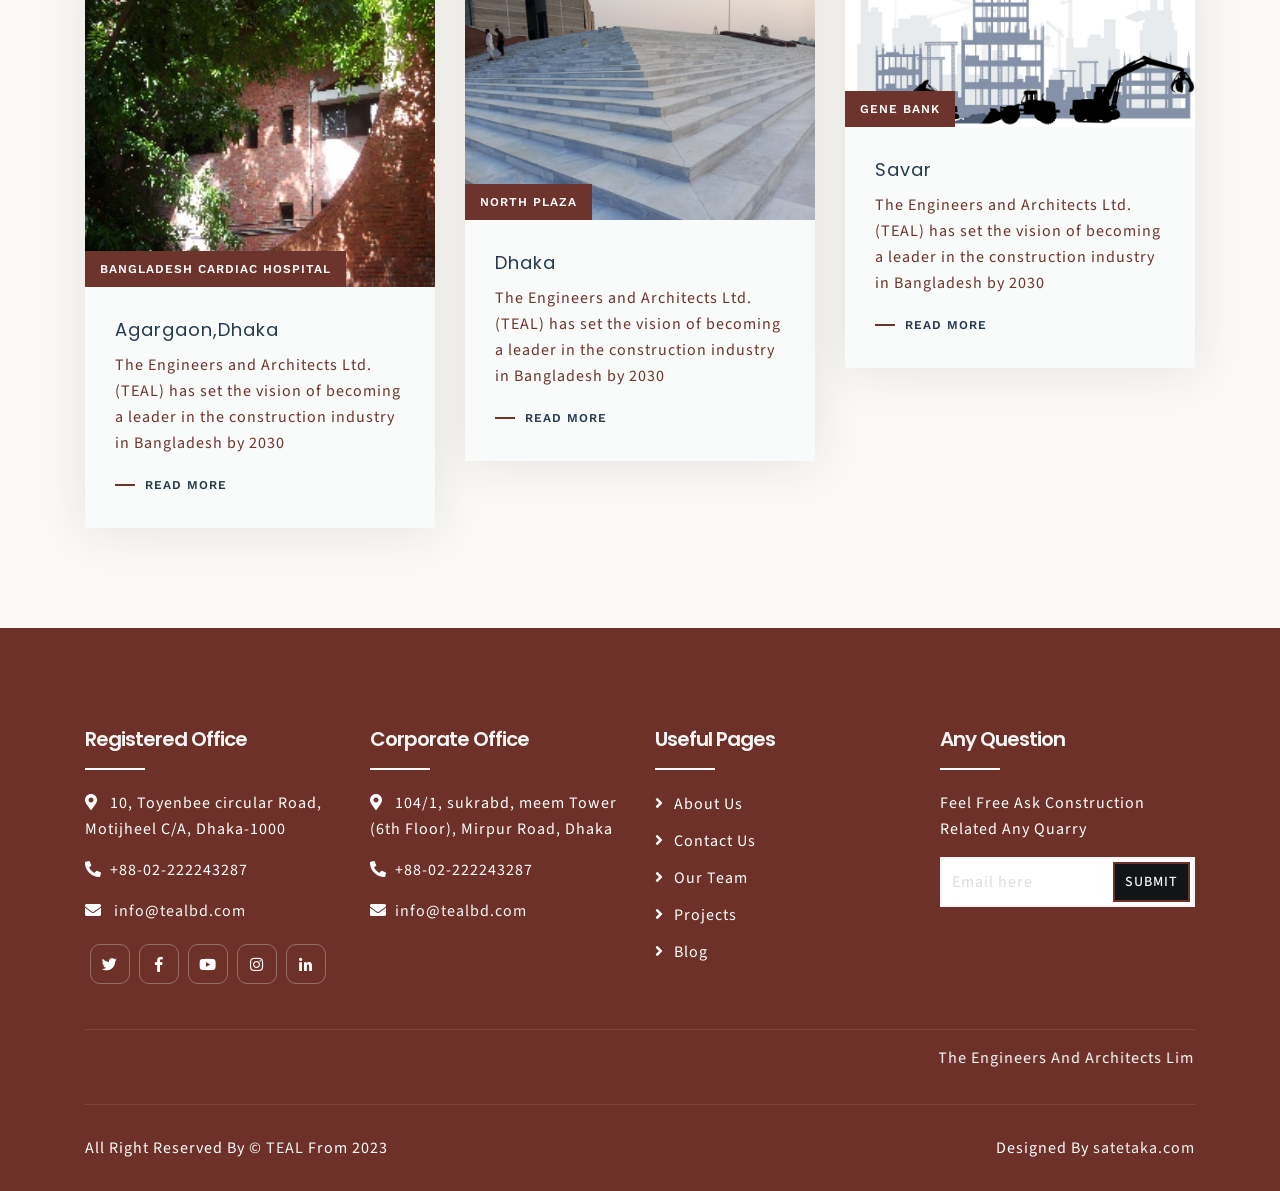
==== commit d0ec46be: "Update index.html" ====
--- a/index.html
+++ b/index.html
@@ -11,7 +11,7 @@
 <head>
   <meta charset="utf-8" />
   <meta name="viewport" content="width=device-width, initial-scale=1" />
-  <meta name="description" content="Construction & Building HTML Template" />
+  <meta name="description" content="TEAL | The Engineears And Architects">
   <meta name="author" content="AlexaTheme" />
   <title>TEAL | The Engineears And Architect</title>
   <link rel="shortcut icon" type="image/x-icon" href="img/favicon.jpg" />
@@ -41,7 +41,7 @@
   <link rel="stylesheet" href="css/owl.carousel.css" />
 
   <link rel="stylesheet" href="css/main.css" />
-<!-- Option 1: Include in HTML -->
+  <!-- Option 1: Include in HTML -->
 
   <link rel="stylesheet" href="css/responsive.css" />
   <script src="js/vendor/modernizr-2.8.3-respond-1.4.2.min.js"></script>
@@ -758,7 +758,7 @@
     </div>
     <div class="container footer-menu">
       <div class="f-menu">
-        <marquee><a href="">TEAL The Engineers And Architects Limited</a></marquee>
+        <marquee><a href="" style="border: none;">The Engineers And Architects Limited</a><span style="color: #6D3129; ">Designer Sagor</span></marquee>
       </div>
     </div>
     <div class="container copyright">
@@ -771,7 +771,6 @@
           </p>
         </div>
 
-        <!--/*** This template is free as long as you keep the footer author’s credit link/attribution link/backlink. If you'd like to use the template without the footer author’s credit link/attribution link/backlink, you can purchase the Credit Removal License from "https://htmlcodex.com/credit-removal". Thank you for your support. ***/-->
         <div class="col-md-6">
           <p>
             Designed By
